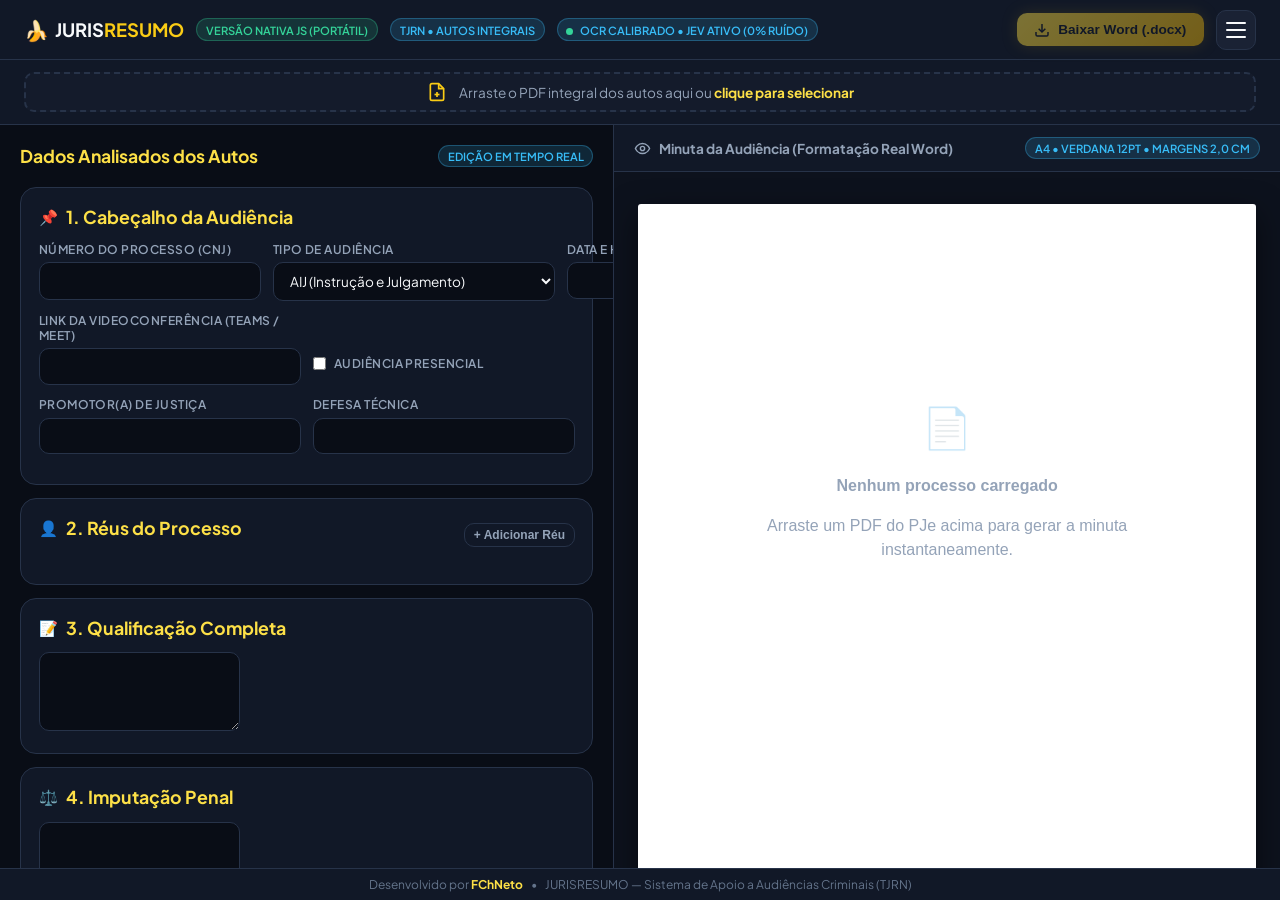
==== index.html @ 4981e80d "fix(v3.1): paridade total do motor JS para resposta inominada e testemunhas (Autor: FChNeto)" ====
<!DOCTYPE html>
<html lang="pt-BR">
<head>
  <meta charset="UTF-8">
  <meta name="viewport" content="width=device-width, initial-scale=1.0">
  <title>JURISRESUMO | Versão Nativa Portátil (Sem Instalação)</title>
  <meta name="author" content="FChNeto">

  <!-- Local Vendor Libraries (100% Offline, Zero Installation, Instant Loading) -->
  <script src="vendor/pdf.min.js"></script>
  <script src="vendor/jszip.min.js"></script>
  <script>
    // Resilient Fallback to CDN only if opened without the local vendor/ folder
    if (typeof pdfjsLib === 'undefined') {
      document.write('<script src="https://cdnjs.cloudflare.com/ajax/libs/pdf.js/3.11.174/pdf.min.js"><\/script>');
    }
    if (typeof JSZip === 'undefined') {
      document.write('<script src="https://cdnjs.cloudflare.com/ajax/libs/jszip/3.10.1/jszip.min.js"><\/script>');
    }
  </script>
  <link rel="preconnect" href="https://fonts.googleapis.com">
  <link rel="preconnect" href="https://fonts.gstatic.com" crossorigin>
  <link href="https://fonts.googleapis.com/css2?family=Plus+Jakarta+Sans:wght@300;400;500;600;700;800&family=JetBrains+Mono:wght@400;500&family=Verdana&display=swap" rel="stylesheet">

  <style>
    :root {
      --font-sans: 'Plus Jakarta Sans', -apple-system, BlinkMacSystemFont, 'Segoe UI', Roboto, sans-serif;
      --font-mono: 'JetBrains Mono', monospace;
      --font-doc: 'Verdana', sans-serif;

      --banana-400: #fde047;
      --banana-500: #facc15;
      --banana-600: #eab308;
      --banana-glow: rgba(250, 204, 21, 0.25);

      --bg-canvas: #090d16;
      --bg-surface: #111827;
      --bg-surface-elevated: #1a2234;
      --bg-surface-hover: #222d42;
      --border-subtle: #273349;

      --text-primary: #f8fafc;
      --text-secondary: #94a3b8;
      --text-muted: #64748b;

      --color-ai: #38bdf8;
      --color-offline: #34d399;
      --color-danger: #f87171;

      --radius-md: 10px;
      --radius-lg: 16px;
      --radius-full: 9999px;
    }

    * { box-sizing: border-box; margin: 0; padding: 0; }
    html, body { height: 100vh; overflow: hidden; }

    body {
      font-family: var(--font-sans);
      background-color: var(--bg-canvas);
      color: var(--text-primary);
      display: flex;
      flex-direction: column;
    }

    header {
      height: 60px;
      display: flex;
      align-items: center;
      justify-content: space-between;
      padding: 0 1.5rem;
      background-color: var(--bg-surface);
      border-bottom: 1px solid var(--border-subtle);
      flex-shrink: 0;
      z-index: 50;
    }

    .brand-logo {
      display: flex;
      align-items: center;
      gap: 0.4rem;
      font-size: 1.15rem;
      font-weight: 700;
    }
    .brand-logo strong { color: var(--banana-500); }
    .banana-accent { color: var(--banana-400); font-size: 1.25rem; }

    .badge {
      padding: 0.2rem 0.55rem;
      font-size: 0.7rem;
      font-weight: 600;
      border-radius: var(--radius-full);
      text-transform: uppercase;
    }
    .badge-standalone {
      background: rgba(52, 211, 153, 0.15);
      color: var(--color-offline);
      border: 1px solid rgba(52, 211, 153, 0.3);
    }
    .badge-stitch {
      background: rgba(56, 189, 248, 0.15);
      color: var(--color-ai);
      border: 1px solid rgba(56, 189, 248, 0.3);
    }

    .header-left { display: flex; align-items: center; gap: 0.75rem; }
    .header-right { display: flex; align-items: center; gap: 0.75rem; }

    .btn {
      display: inline-flex;
      align-items: center;
      gap: 0.5rem;
      padding: 0.55rem 1.1rem;
      font-size: 0.85rem;
      font-weight: 600;
      border-radius: var(--radius-md);
      border: none;
      cursor: pointer;
      transition: all 0.2s ease;
    }

    .btn-primary {
      background: linear-gradient(135deg, var(--banana-400), var(--banana-600));
      color: #0f172a;
      box-shadow: 0 0 15px var(--banana-glow);
    }
    .btn-primary:hover:not(:disabled) { filter: brightness(1.08); transform: translateY(-1px); }
    .btn-primary:disabled { opacity: 0.45; cursor: not-allowed; }

    .btn-secondary { background: var(--bg-surface-elevated); color: var(--text-primary); border: 1px solid var(--border-subtle); }
    .btn-secondary:hover { background: var(--bg-surface-hover); }

    .btn-outline { background: transparent; color: var(--text-secondary); border: 1px solid var(--border-subtle); }
    .btn-outline:hover { background: var(--bg-surface-hover); color: var(--text-primary); }

    .btn-xs { padding: 0.25rem 0.55rem; font-size: 0.75rem; }
    .btn-sm { padding: 0.4rem 0.8rem; font-size: 0.8rem; }
    .btn-block { width: 100%; justify-content: center; }

    .btn-hamburger {
      width: 40px; height: 40px;
      display: flex; flex-direction: column; justify-content: center; align-items: center; gap: 5px;
      background: var(--bg-surface-elevated); border: 1px solid var(--border-subtle); border-radius: var(--radius-md);
      cursor: pointer;
    }
    .btn-hamburger:hover { border-color: var(--banana-500); }
    .hamburger-line { width: 20px; height: 2px; background: var(--text-primary); border-radius: 2px; }

    /* Viewport & Grid */
    .main-viewport {
      flex: 1;
      display: flex;
      flex-direction: column;
      overflow: hidden;
      position: relative;
    }

    .top-action-bar {
      padding: 0.75rem 1.5rem;
      background-color: var(--bg-surface);
      border-bottom: 1px solid var(--border-subtle);
      display: flex;
      align-items: center;
      justify-content: space-between;
      gap: 1rem;
      flex-shrink: 0;
    }

    .dropzone-inline {
      flex: 1;
      border: 2px dashed var(--border-subtle);
      border-radius: var(--radius-md);
      padding: 0.5rem 1rem;
      display: flex;
      align-items: center;
      justify-content: center;
      gap: 0.75rem;
      cursor: pointer;
      transition: all 0.2s ease;
      background: rgba(26, 34, 52, 0.4);
    }
    .dropzone-inline:hover, .dropzone-inline.dragover {
      border-color: var(--banana-500);
      background: rgba(250, 204, 21, 0.05);
    }
    .dropzone-inline span { font-size: 0.85rem; color: var(--text-secondary); }
    .dropzone-inline strong { color: var(--banana-400); }

    .content-split {
      flex: 1;
      display: grid;
      grid-template-columns: 48% 52%;
      overflow: hidden;
    }

    .form-pane {
      overflow-y: auto;
      padding: 1.25rem;
      border-right: 1px solid var(--border-subtle);
      display: flex;
      flex-direction: column;
      gap: 1.25rem;
    }

    .card {
      background: var(--bg-surface);
      border: 1px solid var(--border-subtle);
      border-radius: var(--radius-lg);
      padding: 1.1rem;
    }
    .card-title {
      font-size: 0.95rem;
      font-weight: 700;
      color: var(--banana-400);
      margin-bottom: 0.85rem;
      display: flex;
      align-items: center;
      gap: 0.5rem;
    }
    .card-header-flex {
      display: flex;
      justify-content: space-between;
      align-items: center;
      margin-bottom: 0.85rem;
    }

    .form-group {
      display: flex;
      flex-direction: column;
      gap: 0.35rem;
      margin-bottom: 0.75rem;
    }
    .form-group:last-child { margin-bottom: 0; }
    .form-group label {
      font-size: 0.75rem;
      font-weight: 600;
      color: var(--text-secondary);
      text-transform: uppercase;
      letter-spacing: 0.04em;
    }
    .form-control {
      background: var(--bg-canvas);
      border: 1px solid var(--border-subtle);
      border-radius: var(--radius-md);
      padding: 0.55rem 0.75rem;
      color: var(--text-primary);
      font-size: 0.85rem;
      font-family: inherit;
      outline: none;
      transition: border-color 0.2s;
    }
    .form-control:focus { border-color: var(--banana-500); }
    .form-control.mono { font-family: var(--font-mono); }
    textarea.form-control { resize: vertical; line-height: 1.45; }

    .form-row-grid { display: grid; gap: 0.75rem; }
    .grid-2 { grid-template-columns: 1fr 1fr; }
    .grid-3 { grid-template-columns: 1fr 1fr 1fr; }

    .items-container {
      display: flex;
      flex-direction: column;
      gap: 0.5rem;
    }
    .item-row {
      display: grid;
      grid-template-columns: 1.8fr 1.6fr 1fr 32px;
      gap: 0.4rem;
      align-items: center;
    }
    .history-item-row {
      display: grid;
      grid-template-columns: 85px 1fr 100px 32px;
      gap: 0.4rem;
      align-items: center;
    }
    .btn-remove-item {
      height: 32px; width: 32px;
      display: flex; align-items: center; justify-content: center;
      background: transparent; border: 1px solid var(--border-subtle); border-radius: var(--radius-md);
      color: var(--color-danger); cursor: pointer;
    }
    .btn-remove-item:hover { background: rgba(248, 113, 113, 0.1); }

    /* Preview Pane (Right Column) */
    .preview-pane {
      background: #0d121d;
      display: flex;
      flex-direction: column;
      overflow: hidden;
    }
    .preview-pane-header {
      padding: 0.75rem 1.25rem;
      background: var(--bg-surface);
      border-bottom: 1px solid var(--border-subtle);
      display: flex;
      align-items: center;
      justify-content: space-between;
      flex-shrink: 0;
    }
    .preview-title {
      font-size: 0.85rem;
      font-weight: 700;
      color: var(--text-secondary);
      display: flex;
      align-items: center;
      gap: 0.5rem;
    }

    .desk-scroller {
      flex: 1;
      overflow-y: auto;
      padding: 2rem 1.5rem 4rem 1.5rem;
      display: flex;
      justify-content: center;
      align-items: flex-start;
      background: #0d121d;
    }

    /* Word Paper Sheet Simulator - Expande dinamicamente para conter 100% do texto em folha branca pura */
    .word-paper-sheet {
      width: 100%;
      max-width: 680px;
      min-height: 29.7cm; /* Padrão A4 mínimo */
      height: auto !important;
      flex-shrink: 0;
      background: #ffffff !important;
      color: #000000;
      font-family: var(--font-doc);
      font-size: 12pt;
      line-height: 1.5;
      padding: 2.0cm; /* Margens estritas de 2,0 cm */
      box-shadow: 0 10px 30px rgba(0,0,0,0.5);
      border-radius: 3px;
      margin: 0 auto 3rem auto;
      box-sizing: border-box;
      text-align: justify;
      overflow: visible;
    }

    .paper-body {
      width: 100%;
      height: auto;
      background: transparent;
    }

    .paper-placeholder {
      display: flex;
      flex-direction: column;
      align-items: center;
      justify-content: center;
      height: 400px;
      color: #94a3b8;
      text-align: center;
      gap: 1rem;
    }

    /* Strict Legal Highlighting Styles */
    .hl-yellow {
      background-color: #ffff00;
      color: #000000;
      font-weight: bold;
      padding: 0 2px;
    }
    .hl-green {
      background-color: #00ff00;
      color: #000000;
      font-weight: bold;
      padding: 0 2px;
    }

    .doc-title { text-decoration: underline; margin-bottom: 0.35rem; }
    .doc-link { color: #0000ff; text-decoration: underline; margin-bottom: 0.85rem; }
    .doc-resumo-call { text-decoration: underline; margin-bottom: 0.85rem; }
    .doc-callout { margin-bottom: 0.85rem; }
    .doc-promotor { margin-bottom: 0.85rem; }
    .doc-reus { margin-bottom: 0.4rem; }
    .doc-reus-item { padding-left: 1.27cm; text-indent: -0.63cm; margin-bottom: 0.25rem; }
    .doc-defesa { margin-bottom: 0.85rem; }
    .doc-section-header { margin-top: 0.9rem; margin-bottom: 0.4rem; }
    .doc-narrative-p { text-indent: 1.27cm; margin-bottom: 0.5rem; text-align: justify; }
    .doc-history-p { margin-bottom: 0.35rem; }
    .doc-witness-p { margin-bottom: 0.35rem; }
    .doc-obs { font-style: italic; text-indent: 1.27cm; margin-bottom: 0.5rem; }
    .doc-closure { text-indent: 1.27cm; margin-top: 1rem; margin-bottom: 0.5rem; }

    /* Footer */
    .app-footer {
      height: 32px;
      background-color: var(--bg-surface);
      border-top: 1px solid var(--border-subtle);
      display: flex;
      align-items: center;
      justify-content: center;
      font-size: 0.75rem;
      color: var(--text-muted);
      flex-shrink: 0;
    }
    .app-footer strong { color: var(--banana-400); }

    /* Hamburger Drawer */
    .drawer-backdrop {
      position: fixed; inset: 0; background: rgba(0,0,0,0.6);
      z-index: 99; opacity: 0; pointer-events: none; transition: opacity 0.2s;
    }
    .drawer-backdrop.active { opacity: 1; pointer-events: auto; }

    .drawer {
      position: fixed; top: 0; right: -380px; width: 360px; height: 100vh;
      background: var(--bg-surface); border-left: 1px solid var(--border-subtle);
      z-index: 100; transition: right 0.25s cubic-bezier(0.16, 1, 0.3, 1);
      display: flex; flex-direction: column; padding: 1.5rem; gap: 1.5rem;
    }
    .drawer.active { right: 0; }
    .drawer-header { display: flex; justify-content: space-between; align-items: center; }
    .drawer-title { font-size: 1.1rem; font-weight: 700; color: var(--banana-400); }

    /* Modal About */
    .modal-backdrop {
      position: fixed; inset: 0; background: rgba(0,0,0,0.7);
      display: flex; align-items: center; justify-content: center;
      z-index: 110; opacity: 0; pointer-events: none; transition: opacity 0.2s;
    }
    .modal-backdrop.active { opacity: 1; pointer-events: auto; }
    .modal-card {
      background: var(--bg-surface); border: 1px solid var(--border-subtle); border-radius: var(--radius-lg);
      padding: 1.75rem; width: 90%; max-width: 520px; display: flex; flex-direction: column; gap: 1.25rem;
      box-shadow: 0 20px 40px rgba(0,0,0,0.6);
    }
    .modal-body { font-size: 0.88rem; color: var(--text-secondary); line-height: 1.55; }
    .modal-body h4 { color: var(--text-primary); margin: 0.6rem 0 0.2rem; font-size: 0.95rem; }

    /* Toast */
    .toast-container { position: fixed; bottom: 20px; right: 20px; z-index: 999; display: flex; flex-direction: column; gap: 0.5rem; }
    .toast {
      padding: 0.75rem 1.1rem; border-radius: var(--radius-md); font-size: 0.85rem; font-weight: 500;
      color: #fff; background: var(--bg-surface-elevated); border: 1px solid var(--border-subtle);
      box-shadow: 0 10px 25px rgba(0,0,0,0.5); animation: slideUp 0.3s ease;
    }
    .toast.success { border-color: var(--color-offline); }
    .toast.error { border-color: var(--color-danger); }

    /* Loading overlay for PDF */
    .upload-loading {
      display: none;
      align-items: center;
      gap: 0.5rem;
      font-size: 0.85rem;
      color: var(--banana-400);
      font-family: var(--font-mono);
    }
    .upload-loading.active { display: flex; }
    .spinner {
      width: 16px; height: 16px; border: 2px solid var(--border-subtle);
      border-top-color: var(--banana-400); border-radius: 50%;
      animation: spin 0.7s linear infinite;
    }
    @keyframes spin { to { transform: rotate(360deg); } }
    /* Google Stitch Pulse Indicator */
    .stitch-dot-pulse {
      display: inline-block;
      width: 7px;
      height: 7px;
      border-radius: 50%;
      background: var(--color-offline);
      box-shadow: 0 0 8px var(--color-offline-glow);
      margin-right: 5px;
      animation: stitchPulse 2s infinite ease-in-out;
    }
    @keyframes stitchPulse {
      0%, 100% { opacity: 0.6; transform: scale(0.9); }
      50% { opacity: 1; transform: scale(1.25); box-shadow: 0 0 12px var(--color-offline); }
    }
    @keyframes slideUp { from { transform: translateY(20px); opacity: 0; } to { transform: translateY(0); opacity: 1; } }
  </style>
</head>
<body>

  <!-- App Header -->
  <header>
    <div class="header-left">
      <div class="brand-logo">
        <span class="banana-accent">🍌</span>
        <span>JURIS<strong>RESUMO</strong></span>
      </div>
      <span class="badge badge-standalone">Versão Nativa JS (Portátil)</span>
      <span class="badge badge-stitch">TJRN • Autos Integrais</span>
      <span class="badge badge-stitch" id="badge-ocr-jev" title="Classificador System One e Filtragem JEV/Leya Ativos"><span class="stitch-dot-pulse"></span> OCR Calibrado • JEV Ativo (0% Ruído)</span>
    </div>

    <div class="header-right">
      <button class="btn btn-primary" id="btn-export-docx" disabled>
        <svg width="16" height="16" viewBox="0 0 24 24" fill="none" stroke="currentColor" stroke-width="2.2"><path d="M21 15v4a2 2 0 0 1-2 2H5a2 2 0 0 1-2-2v-4"/><polyline points="7 10 12 15 17 10"/><line x1="12" y1="15" x2="12" y2="3"/></svg>
        <span>Baixar Word (.docx)</span>
      </button>

      <button class="btn-hamburger" id="btn-hamburger" title="Menu e Configurações">
        <span class="hamburger-line"></span>
        <span class="hamburger-line"></span>
        <span class="hamburger-line"></span>
      </button>
    </div>
  </header>

  <!-- Hamburger Drawer -->
  <div class="drawer-backdrop" id="drawer-backdrop"></div>
  <div class="drawer" id="hamburger-drawer">
    <div class="drawer-header">
      <h3 class="drawer-title">Opções & Configurações</h3>
      <button type="button" class="btn btn-outline btn-xs" id="btn-close-drawer">&times;</button>
    </div>

    <div class="card" style="margin-top: 0.5rem;">
      <div class="card-title"><span>⚙️</span> Modo Híbrido IA (Opcional)</div>
      <p style="font-size: 0.78rem; color: var(--text-secondary); margin-bottom: 0.6rem;">
        O motor padrão é 100% offline e local no navegador. Caso deseje acionar o refinamento de fatos com o Google Gemini, insira sua chave:
      </p>
      <div class="form-group">
        <label>Chave Gemini API</label>
        <input type="password" id="input-api-key" class="form-control mono" placeholder="AIzaSy...">
      </div>
      <button type="button" class="btn btn-secondary btn-sm btn-block" id="btn-save-key" style="margin-top:0.4rem;">Salvar Chave Local</button>
    </div>

    <div class="card">
      <div class="card-title"><span>ℹ️</span> Informações do Sistema</div>
      <p style="font-size: 0.8rem; color: var(--text-secondary); line-height: 1.5;">
        <strong>JURISRESUMO v2.4 (Nativo JS Analítico)</strong><br>
        Motor: JavaScript OpenXML + PDF.js nativo.<br>
        Autor: <strong>FChNeto</strong>.<br>
        Execução: 100% Local no Navegador do Usuário.
      </p>
      <button type="button" class="btn btn-outline btn-sm btn-block" id="btn-open-about" style="margin-top: 0.75rem;">Sobre a Ferramenta</button>
    </div>
  </div>

  <!-- Main Viewport -->
  <main class="main-viewport">
    <!-- Action Bar / Drag & Drop -->
    <div class="top-action-bar">
      <div class="dropzone-inline" id="dropzone">
        <svg width="20" height="20" viewBox="0 0 24 24" fill="none" stroke="currentColor" stroke-width="2" style="color:var(--banana-500);"><path d="M14 2H6a2 2 0 0 0-2 2v16a2 2 0 0 0 2 2h12a2 2 0 0 0 2-2V8z"/><polyline points="14 2 14 8 20 8"/><line x1="12" y1="18" x2="12" y2="12"/><line x1="9" y1="15" x2="15" y2="15"/></svg>
        <span>Arraste o PDF integral dos autos aqui ou <strong>clique para selecionar</strong></span>
        <input type="file" id="file-input" name="file" accept="application/pdf" style="display:none;">
      </div>

      <div id="upload-error" style="color:#e53e3e;margin-top:0.5rem;display:none;"></div>

      <div class="upload-loading" id="upload-loading">
        <div class="spinner"></div>
        <span id="loading-msg">Lendo e analisando os autos judiciais...</span>
      </div>
    </div>


    <!-- Content Split: Forms (Left) vs Preview (Right) -->
    <div class="content-split">
      <!-- Form Pane (Left Column) -->
      <div class="form-pane">
        <div style="display:flex; justify-content:space-between; align-items:center;">
          <h2 style="font-size:1.1rem;font-weight:700;color:var(--banana-400);">Dados Analisados dos Autos</h2>
          <span class="badge badge-stitch">Edição em Tempo Real</span>
        </div>

        <form id="hearing-form" style="display:flex;flex-direction:column;gap:0.85rem;">
          <!-- Card 1: Cabeçalho -->
          <div class="card">
            <div class="card-title"><span>📌</span><h3>1. Cabeçalho da Audiência</h3></div>
            <div class="form-row-grid grid-3">
              <div class="form-group">
                <label>Número do Processo (CNJ)</label>
                <input type="text" id="case_number" class="form-control mono">
              </div>
              <div class="form-group">
                <label>Tipo de Audiência</label>
                <select id="act_type" class="form-control">
                  <option value="AIJ">AIJ (Instrução e Julgamento)</option>
                  <option value="ANPP">ANPP (Acordo Não Persecução)</option>
                  <option value="PAnP">PAnP (Produção Antecipada art. 366)</option>
                  <option value="Custódia">Audiência de Custódia</option>
                  <option value="Sursis">Audiência de Suspensão</option>
                </select>
              </div>
              <div class="form-group">
                <label>Data e Hora</label>
                <input type="text" id="hearing_datetime" class="form-control">
              </div>
            </div>

            <div class="form-row-grid grid-2">
              <div class="form-group">
                <label>Link da Videoconferência (Teams / Meet)</label>
                <input type="text" id="hearing_link" class="form-control">
              </div>
              <div class="form-group" style="justify-content:center;padding-top:1.1rem;">
                <label style="display:flex;align-items:center;gap:0.5rem;cursor:pointer;">
                  <input type="checkbox" id="is_in_person"> Audiência Presencial
                </label>
              </div>
            </div>

            <div class="form-row-grid grid-2">
              <div class="form-group">
                <label>Promotor(a) de Justiça</label>
                <input type="text" id="prosecutor" class="form-control">
              </div>
              <div class="form-group">
                <label>Defesa Técnica</label>
                <input type="text" id="defense_counsel" class="form-control">
              </div>
            </div>
          </div>

          <!-- Card 2: Réus -->
          <div class="card">
            <div class="card-header-flex">
              <div class="card-title"><span>👤</span><h3>2. Réus do Processo</h3></div>
              <button type="button" class="btn btn-xs btn-outline" id="btn-add-defendant">+ Adicionar Réu</button>
            </div>
            <div id="defendants-container" class="items-container"></div>
          </div>

          <!-- Card 3: Qualificação -->
          <div class="card" id="card-qual">
            <div class="card-title"><span>📝</span><h3>3. Qualificação Completa</h3></div>
            <textarea id="qualification_text" rows="3" class="form-control"></textarea>
          </div>

          <!-- Card 4: Imputação -->
          <div class="card" id="card-imp">
            <div class="card-title"><span>⚖️</span><h3>4. Imputação Penal</h3></div>
            <textarea id="imputation_text" rows="2" class="form-control"></textarea>
          </div>

          <!-- Card 5: Resumo dos Fatos -->
          <div class="card">
            <div class="card-header-flex">
              <div class="card-title"><span>📖</span><h3>5. Resumo dos Fatos da Denúncia</h3></div>
              <span id="facts-char-count" style="font-size:0.75rem;color:var(--text-muted);font-family:var(--font-mono);">0 caracteres</span>
            </div>
            <textarea id="facts_summary" rows="7" class="form-control"></textarea>
          </div>

          <!-- Card 6: Histórico Processual -->
          <div class="card" id="card-hist">
            <div class="card-header-flex">
              <div class="card-title"><span>📅</span><h3>6. Histórico Processual Cronológico</h3></div>
              <button type="button" class="btn btn-xs btn-outline" id="btn-add-history">+ Adicionar Ato</button>
            </div>
            <div id="history-container" class="items-container"></div>
          </div>

          <!-- Card 7: Testemunhas -->
          <div class="card" id="card-wits">
            <div class="card-header-flex">
              <div class="card-title"><span>👥</span><h3>7. Rol de Testemunhas</h3></div>
              <button type="button" class="btn btn-xs btn-outline" id="btn-add-witness">+ Adicionar Testemunha</button>
            </div>
            <div id="pros-witnesses-container" class="items-container"></div>
            <div class="form-group" style="margin-top:0.6rem;">
              <label>Observação de Testemunhas da Defesa</label>
              <input type="text" id="defense_witness_note" class="form-control">
            </div>
          </div>
        </form>
      </div>

      <!-- Preview Pane (Right Column) -->
      <div class="preview-pane">
        <div class="preview-pane-header">
          <div class="preview-title">
            <svg width="17" height="17" viewBox="0 0 24 24" fill="none" stroke="currentColor" stroke-width="2"><path d="M2 12s3-7 10-7 10 7 10 7-3 7-10 7-10-7-10-7Z"/><circle cx="12" cy="12" r="3"/></svg>
            <span>Minuta da Audiência (Formatação Real Word)</span>
          </div>
          <span class="badge badge-stitch">A4 • Verdana 12pt • Margens 2,0 cm</span>
        </div>

        <div class="desk-scroller">
          <div class="word-paper-sheet" id="word-paper-sheet">
            <div class="paper-placeholder" id="paper-placeholder">
              <div style="font-size:2.5rem;opacity:0.4;">📄</div>
              <h4>Nenhum processo carregado</h4>
              <p>Arraste um PDF do PJe acima para gerar a minuta instantaneamente.</p>
            </div>
            <div class="paper-body" id="paper-body"></div>
          </div>
        </div>
      </div>
    </div>
  </main>

  <footer class="app-footer">
    <span>Desenvolvido por <strong>FChNeto</strong></span>
    <span style="margin:0 0.5rem;">•</span>
    <span>JURISRESUMO — Sistema de Apoio a Audiências Criminais (TJRN)</span>
  </footer>

  <!-- Modal About -->
  <div class="modal-backdrop" id="modal-about">
    <div class="modal-card">
      <div style="display:flex;justify-content:space-between;align-items:center;">
        <h3 style="font-size:1.1rem;color:var(--banana-400);">📖 Sobre o JURISRESUMO</h3>
        <button type="button" style="background:transparent;border:none;color:var(--text-muted);font-size:1.6rem;cursor:pointer;" id="btn-close-about-x">&times;</button>
      </div>
      <div class="modal-body">
        <h4>1. Para que serve a ferramenta?</h4>
        <p>O <strong>JURISRESUMO</strong> auxilia magistrados e assessores na condução de audiências criminais (AIJ, ANPP, PAnP). Sintetiza os autos integrais em PDF extraídos do PJe em uma minuta padronizada em Word (<code>.docx</code>).</p>

        <h4>2. Como funciona esta versão nativa?</h4>
        <p>Esta versão portátil roda diretamente no seu navegador com análise aprofundada dos autos via catálogo de documentos (TOC), carimbos marginais PJe, deliberações judiciais e narrativa oficial da denúncia ministerial. Não necessita de instalação de Python, banco de dados ou terminal.</p>

        <h4>3. Autoria</h4>
        <p>Desenvolvido por <strong>FChNeto</strong>.</p>
      </div>
      <div style="text-align:right;">
        <button type="button" class="btn btn-primary" id="btn-close-about-ok">Entendido</button>
      </div>
    </div>
  </div>

  <div class="toast-container" id="toast-container"></div>

  <!-- Standalone Script -->
  <script>
    const PJE_DOC_URL = "https://pje1g.tjrn.jus.br/pje/Processo/ConsultaProcesso/Detalhe/documentoHTML.seam?idBin=";
    let activeData = null;
    let geminiApiKey = localStorage.getItem('juris_standalone_key') || '';

    // Initialize PDF.js worker with local path and fallback safety
    function initPdfWorker() {
      if (!window.pdfjsLib) return;
      try {
        pdfjsLib.GlobalWorkerOptions.workerSrc = 'vendor/pdf.worker.min.js';
      } catch (e) {
        console.warn('Worker configuration note:', e);
      }
    }
    initPdfWorker();

    document.getElementById('input-api-key').value = geminiApiKey;
    document.getElementById('btn-save-key').addEventListener('click', () => {
      geminiApiKey = document.getElementById('input-api-key').value.trim();
      localStorage.setItem('juris_standalone_key', geminiApiKey);
      showToast('Chave salva com sucesso.', 'success');
    });

    // Drawer Toggles
    const drawer = document.getElementById('hamburger-drawer');
    const drawerBackdrop = document.getElementById('drawer-backdrop');
    document.getElementById('btn-hamburger').onclick = () => { drawer.classList.add('active'); drawerBackdrop.classList.add('active'); };
    const closeDrawer = () => { drawer.classList.remove('active'); drawerBackdrop.classList.remove('active'); };
    document.getElementById('btn-close-drawer').onclick = closeDrawer;
    drawerBackdrop.onclick = closeDrawer;

    // About Modal
    const modalAbout = document.getElementById('modal-about');
    document.getElementById('btn-open-about').onclick = () => { closeDrawer(); modalAbout.classList.add('active'); };
    const closeAbout = () => modalAbout.classList.remove('active');
    document.getElementById('btn-close-about-x').onclick = closeAbout;
    document.getElementById('btn-close-about-ok').onclick = closeAbout;

    // Drag & Drop
    const dropzone = document.getElementById('dropzone');
    const fileInput = document.getElementById('file-input');
    const uploadLoading = document.getElementById('upload-loading');
    const loadingMsg = document.getElementById('loading-msg');

    // Validate file type: only PDF allowed
    function validateFile(file) {
      const errEl = document.getElementById('upload-error');
      if (!file.type.includes('pdf') && !file.name.toLowerCase().endsWith('.pdf')) {
        if (errEl) { errEl.textContent = 'Formato de arquivo inválido. Por favor, envie apenas PDFs.'; errEl.style.display = 'block'; }
        return false;
      }
      if (errEl) errEl.style.display = 'none';
      return true;
    }

    dropzone.onclick = () => fileInput.click();
    dropzone.ondragover = (e) => { e.preventDefault(); dropzone.classList.add('dragover'); };
    dropzone.ondragleave = () => dropzone.classList.remove('dragover');
    dropzone.ondrop = (e) => {
      e.preventDefault();
      dropzone.classList.remove('dragover');
      if (e.dataTransfer.files && e.dataTransfer.files[0]) {
        const f = e.dataTransfer.files[0];
        if (validateFile(f)) processPdfFile(f);
      }
    };
    fileInput.onchange = (e) => {
      if (e.target.files && e.target.files[0]) {
        const f = e.target.files[0];
        if (validateFile(f)) processPdfFile(f);
      }
    };

    // Text Cleaning Helper
    function cleanPjeText(text) {
      if (!text) return '';
      return text.split('\n')
        .filter(line => {
          const l = line.trim();
          if (/Num\.\s*\d+\s*-\s*P[aáAÁ]g\./i.test(l)) return false;
          if (/P[aá]g\.\s*Total\s*-\s*\d+/i.test(l)) return false;
          if (/P[aá]g\.\s*\d+\s*de\s*\d+/i.test(l)) return false;
          if (/Assinado\s+eletronicamente\s+por/i.test(l)) return false;
          if (/https?:\/\/pje\S+/i.test(l) || /https?:\/\/consultapublica\S+/i.test(l)) return false;
          if (/Documento\s+n[ºo]\s*\d+\s+do\s+procedimento/i.test(l)) return false;
          if (/Valida[cç][aã]o\s+em\s+/i.test(l)) return false;
          if (/N[úu]mero\s+do\s+documento:\s*\d+/i.test(l)) return false;
          if (/^\s*MINIST[EÉ]RIO\s+P[UÚ]BLICO/i.test(l)) return false;
          if (/PROMOTORIA\s+DE\s+JUSTI[CÇ]A/i.test(l)) return false;
          if (/Defesa\s+dos\s+Direitos/i.test(l)) return false;
          if (/^\s*Rua\s+(?:Promotor|Milit[aã]o|Doutor|Serid[oó]|Alameda)/i.test(l)) return false;
          if (/^Telefone\(s\):/i.test(l) || /^E-mail:/i.test(l) || /^www\./i.test(l)) return false;
          if (/^\s*_{5,}\s*$/.test(l)) return false;
          return true;
        })
        .join('\n')
        .replace(/\n{3,}/g, '\n\n')
        .trim();
    }

    // Portuguese written date parser
    function parsePtDateTime(str) {
      if (!str) return null;
      const months = {
        'janeiro': '01', 'fevereiro': '02', 'marco': '03', 'março': '03',
        'abril': '04', 'maio': '05', 'junho': '06', 'julho': '07',
        'agosto': '08', 'setembro': '09', 'outubro': '10', 'novembro': '11', 'dezembro': '12'
      };

      const writtenM = str.match(/(?:(?:no\s+dia|pauta\s+para|designad[oa]\s+para|aprazad[oa]\s+para|audi[eê]ncia\s+(?:designada\s+)?(?:em|para)?)\s+)?(\d{1,2})\s+de\s+(janeiro|fevereiro|mar[çc]o|abril|maio|junho|julho|agosto|setembro|outubro|novembro|dezembro)(?:\s+de)?\s+(\d{2,4})(?:[^\n\d]{1,25}(?:às|as)\s*(\d{1,2})(?::|h)?(\d{2})?(?:min)?)?/i);
      if (writtenM) {
        const d = writtenM[1].padStart(2, '0');
        const mKey = writtenM[2].toLowerCase().replace('ç', 'c');
        const m = months[mKey] || '01';
        let y = writtenM[3];
        if (y.length === 4) y = y.slice(2);
        let time = '';
        if (writtenM[4]) {
          const h = writtenM[4].padStart(2, '0');
          const min = writtenM[5] ? writtenM[5].padStart(2, '0') : '00';
          time = ` às ${h}h${min}min`;
        }
        return `${d}.${m}.${y}${time}`;
      }

      const numM = str.match(/(?:(?:no\s+dia|pauta\s+para|designad[oa]\s+para|aprazad[oa]\s+para|audi[eê]ncia\s+(?:designada\s+)?(?:em|para)?)\s+)?(\d{1,2})[./](\d{1,2})[./](\d{2,4})(?:[^\n\d]{1,25}(?:às|as)\s*(\d{1,2})(?::|h)?(\d{2})?(?:min)?)?/i);
      if (numM) {
        const d = numM[1].padStart(2, '0');
        const m = numM[2].padStart(2, '0');
        let y = numM[3];
        if (y.length === 4) y = y.slice(2);
        let time = '';
        if (numM[4]) {
          const h = numM[4].padStart(2, '0');
          const min = numM[5] ? numM[5].padStart(2, '0') : '00';
          time = ` às ${h}h${min}min`;
        }
        return `${d}.${m}.${y}${time}`;
      }

      return null;
    }

    const STATE_ORGANS_BLACKLIST_REGEX = /^(?:delegacia|estado(?:\s+d[oae]s?)?|defensoria|minist[eé]rio\s+p[uú]blico|pol[ií]cia|secretaria|comando|tribunal|juizado|vara\s+criminal|procuradoria|instituto|banco|central\s+de\s+flagrantes|dp\s+de|dpc\b|plant[aã]o\s+da\s+pol[ií]cia|departamento|munic[ií]pio|uni[aã]o)\b/i;

    function isStateOrgan(name) {
      return STATE_ORGANS_BLACKLIST_REGEX.test((name || '').trim());
    }

    function formatShortDate(dtStr) {
      if (!dtStr) return '';
      const m = dtStr.trim().match(/(\d{1,2})[./-](\d{1,2})[./-](\d{2,4})/);
      if (m) {
        const d = String(parseInt(m[1], 10)).padStart(2, '0');
        const mo = String(parseInt(m[2], 10)).padStart(2, '0');
        const yr = m[3].slice(-2);
        return `${d}/${mo}/${yr}`;
      }
      return dtStr.trim();
    }

    function parseDateSortKey(dtStr, docId) {
      const m = (dtStr || '').match(/(\d{1,2})[./-](\d{1,2})[./-](\d{2,4})/);
      const idNum = parseInt(docId || '0', 10) || 0;
      if (m) {
        let yr = parseInt(m[3], 10);
        if (yr < 100) yr = yr < 70 ? 2000 + yr : 1900 + yr;
        const mo = parseInt(m[2], 10);
        const d = parseInt(m[1], 10);
        return yr * 10000000000 + mo * 100000000 + d * 1000000 + (idNum % 1000000);
      }
      return idNum % 1000000;
    }

    function extractSingleDefendantQualification(name, rawQual, denunciaText, ipText) {
      const nameClean = (name || '').trim();
      if (!nameClean) return '';
      const firstName = nameClean.split(' ')[0];
      const esc = nameClean.replace(/[.*+?^${}()|[\]\\]/g, '\\$&');

      const qualBlockRegex = new RegExp('(?:^|\\n|[;.]\\s*)\\b(' + esc + '[\\s\\S]{1,1200}?)(?=(?:\\n\\s*(?:(?:[I|V|X]+\\)?\\s*)?(?:DOS\\s+FATOS|DA\\s+IMPUTA[CÇ][AÃ]O|DOS\\s+PEDIDOS|DO\\s+PEDIDO|ROL\\s+DE\\s+TESTEMUNHAS|DA\\s+QUALIFICA[CÇ][AÃ]O)|Vem\\s+perante|pela\\s+pr[aá]tica|oferecer\\s+den[uú]ncia)|\\n\\s*(?:\\d+[\\.\\)]\\s*)?[A-ZÁÉÍÓÚ]{3,}(?:\\s+[A-ZÁÉÍÓÚ]{2,}){1,4},?\\s*(?:brasileir|solteir|casad|divorciad|nascid|filh|portador|residente|rg\\b|cpf\\b|vulgo)|$))', 'i');

      let chunk = '';
      if (rawQual) {
        const m = rawQual.match(qualBlockRegex);
        if (m) chunk = m[1].trim();
      }
      if (!chunk && denunciaText) {
        const m2 = denunciaText.match(qualBlockRegex);
        if (m2) chunk = m2[1].trim();
      }

      const hasFiliacao = /\bfilh[oa]\b|\bm[aã]e\b|\bpai\b|\bgenitor/i.test(chunk);
      const hasRg = /\bRG\b|\b\d{6,}\b/i.test(chunk);
      const hasCpf = /\bCPF\b|\b\d{3}\.\d{3}\.\d{3}-\d{2}\b/i.test(chunk);
      const isGeneric = !chunk || /qualificad/i.test(chunk);

      if (ipText && (isGeneric || !(hasFiliacao && hasRg && hasCpf))) {
        const ipRegex = new RegExp('(' + esc + '[\\s\\S]{1,900}?)(?=(?:\\n\\n|\\n\\s*(?:[A-ZÁÉÍÓÚ]{3,}|\\d+[\\.\\)]|\\n)|$))', 'i');
        const m3 = ipText.match(ipRegex);
        if (m3 && /cpf|rg|filho|filha|nascid|natural|brasileir/i.test(m3[1])) {
          const ipChunk = m3[1].trim();
          if (isGeneric || !chunk) {
            chunk = ipChunk;
          } else {
            const supplements = [];
            if (!hasFiliacao) {
              const filM = ipChunk.match(/(\bfilh[oa]\s+de\s+[A-ZÁÉÍÓÚÂÊÔÃÕa-záéíóúâêôãõ\s]{3,80}?)(?=[,;\n.]|$)/i);
              if (filM) supplements.push(filM[1].trim());
            }
            if (!hasRg) {
              const rgM = ipChunk.match(/(\bRG\s*(?:n[º°\.]?)?\s*[\d\.-]+(?:\s*[A-Z/]+)?)/i);
              if (rgM) supplements.push(rgM[1].trim());
            }
            if (!hasCpf) {
              const cpfM = ipChunk.match(/(\bCPF\s*(?:n[º°\.]?)?\s*[\d\.-]+)/i);
              if (cpfM) supplements.push(cpfM[1].trim());
            }
            if (supplements.length > 0) {
              chunk = `${chunk}, ${supplements.join(', ')}`;
            }
          }
        }
      }

      if (chunk) {
        return chunk.replace(/^[;.\s]+|[;.\s]+$/g, '').replace(/[ \t]+/g, ' ');
      }

      if (rawQual && nameClean.length > 5 && rawQual.toLowerCase().includes(firstName.toLowerCase())) {
        const clean = rawQual.replace(/^[;.\s]+|[;.\s]+$/g, '').replace(/[ \t]+/g, ' ');
        if (/cpf|rg|filho|nascid|brasileir/i.test(clean)) return clean;
      }

      return `${nameClean.toUpperCase()}, qualificação nos autos.`;
    }

    function extractImputationFromDenuncia(denunciaText) {
      if (!denunciaText) return 'Artigo de lei a ser apurado';

      let imputationText = '';
      const impMatch = denunciaText.match(/(?:(?:VI|V|IV|III|II|I)\)?\s*Imputa[cç][aã]o(?:\s*legal)?|DA\s+IMPUTA[CÇ][AÃ]O|Tipifica[cç][aã]o\s*legal|Tipifica[cç][aã]o)[:\s\n]+([A-ZÁÉÍÓÚ][^\n]+(?:\n(?!\b(?:VII|VI|V|IV|III|II|I\)|DOS\s+PEDIDOS|DO\s+PEDIDO|ROL)\b)[^\n]+)?)/i);
      if (impMatch) {
        imputationText = cleanPjeText(impMatch[1]).replace(/\s+/g, ' ').trim();
      } else {
        const crimeMatch = denunciaText.match(/(?:pr[aá]tica\s+do\s+crime\s+de|como\s+incurso\s+n[ao]s?\s+(?:penas|san[cç][oõ]es|disposi[cç][oõ]es)\s+d[ao]|incurso\s+n[ao]s?\s+(?:penas|san[cç][oõ]es|disposi[cç][oõ]es)\s+d[ao]|condena[cç][aã]o\s+n[ao]s?\s+(?:penas|san[cç][oõ]es|disposi[cç][oõ]es)\s+d[ao])\s*([^\n;]+)/i);
        if (crimeMatch) {
          imputationText = cleanPjeText(crimeMatch[1]).replace(/\s+/g, ' ').trim();
        }
      }

      const artMatches = [];
      const artRx = /\bart(?:igo)?s?\b\.?\s*\d+(?:-[A-Z])?\b(?:\s*,\s*§\s*\d+[º°]?(?:-[A-Z])?|\s+§\s*\d+[º°]?(?:-[A-Z])?)*(?:\s*,\s*(?:inciso\s+)?[I|V|X|L|C|D|M]+\b|\s+(?:inciso\s+)?[I|V|X|L|C|D|M]+\b)*(?:\s*,\s*al[íi]nea\s+[a-z]|\s+al[íi]nea\s+[a-z])*(?:\s+(?:c\/c|comb|combinado\s+com)\s+art(?:igo)?s?\b\.?\s*\d+[^,.;\n]*)*(?:\s+(?:do\s+CP|do\s+C[oó]digo\s+Penal|da\s+Lei[^\n,.;]*))?/gi;
      let m;
      while ((m = artRx.exec(denunciaText)) !== null) {
        const c = m[0].replace(/^[ ,.;]+|[ ,.;]+$/g, '').trim();
        if (c && !artMatches.includes(c)) artMatches.push(c);
      }
      const lawRx = /\b(?:Lei\s+(?:n[º°\.]?\s*)?[\d\./]+|ECA|Lei\s+Maria\s+da\s+Penha|Estatuto\s+do\s+Desarmamento|Lei\s+de\s+Drogas)(?:\s*\([^\)]+\))?(?:\s*,\s*art(?:igo)?\.?\s*\d+[^;.\n]*)?/gi;
      while ((m = lawRx.exec(denunciaText)) !== null) {
        const c = m[0].replace(/^[ ,.;]+|[ ,.;]+$/g, '').trim();
        if (c && !artMatches.includes(c)) artMatches.push(c);
      }
      const concursoRx = /\bart[s]?\.?\s*(?:69|70|71)[^\n,.;]*(?:do\s+CP|do\s+C[oó]digo\s+Penal)?/gi;
      while ((m = concursoRx.exec(denunciaText)) !== null) {
        const c = m[0].replace(/^[ ,.;]+|[ ,.;]+$/g, '').trim();
        if (c && !artMatches.includes(c)) artMatches.push(c);
      }

      if (imputationText) {
        const missing = [];
        for (let art of artMatches) {
          const nums = art.match(/\d+/g);
          if (nums) {
            const numFound = nums.some(n => imputationText.includes(n));
            const hasParagraphInArt = art.includes('§');
            const hasParagraphInImp = imputationText.includes('§');
            const hasEcaInArt = art.includes('244') || art.includes('ECA');
            const hasEcaInImp = imputationText.includes('244') || imputationText.includes('ECA');
            if (!numFound || (hasParagraphInArt && !hasParagraphInImp) || (hasEcaInArt && !hasEcaInImp)) {
              if (!imputationText.includes(art)) missing.push(art);
            }
          }
        }
        if (missing.length > 0) {
          const uniqueMissing = Array.from(new Set(missing));
          imputationText += ' c/c ' + uniqueMissing.join(' c/c ');
        }
        return imputationText;
      }

      if (artMatches.length > 0) {
        const unique = Array.from(new Set(artMatches));
        return `Imputação penal (${unique.join(', ')})`;
      }

      return 'Artigo de lei a ser apurado';
    }

    function recordFeedbackLearned(action, text) {
      if (!text) return;
      try {
        const stored = JSON.parse(localStorage.getItem('jurisresumo_feedback_rules') || '{"penalized":{},"boosted":{}}');
        const words = text.toLowerCase().replace(/[^\w\s-]/g, ' ').split(/\s+/).filter(w => w.length > 3);
        for (let w of words) {
          if (action === 'removal') {
            stored.penalized[w] = (stored.penalized[w] || 0) + 0.15;
          } else if (action === 'addition') {
            stored.boosted[w] = (stored.boosted[w] || 0) + 0.15;
          }
        }
        localStorage.setItem('jurisresumo_feedback_rules', JSON.stringify(stored));
      } catch (e) {}
    }

    function extractDefenseWitnessNamesFromText(text) {
      if (!text) return [];
      const cleaned = cleanPjeText(text);
      const startPat = /(?:(?:^|\n)\s*(?:[IVXLCDM]+\)?\.?\s*)?(?:ROL\s+(?:DE\s+)?TESTEMUNHAS?\s*(?:\([^)]*\))?|ROL\s+TESTEMUNHAL|TESTEMUNHAS\s*:))/i;
      const mStart = cleaned.match(startPat);
      if (!mStart) return [];

      const sub = cleaned.substring(mStart.index + mStart[0].length);
      const stopPat = /(?:^|\n)\s*(?:Termos\s+em\s+que|Nestes\s+termos|Pede\s+deferimento|Pede\s+e\s+espera|Local\s+e\s+data|Assinatura)/i;
      const mStop = sub.match(stopPat);
      const rolBody = mStop ? sub.substring(0, mStop.index) : sub;

      const blacklistRx = /\b(?:rua|avenida|travessa|alameda|telefone|e-mail|whatsapp|cpf|rg|cep|residente|domiciliado|bairro|natal|termos|requer|pede|defensoria|advogado|mesmas\s+testemunhas|reitera|protesta|apresenta|oab|comarca)\b/i;

      const names = [];
      const lines = rolBody.split('\n').map(l => l.trim()).filter(l => l.length > 0);
      for (let line of lines) {
        const m = line.match(/^(?:\d+[\s.)-]+)?([A-Za-záàâãéêíóôõúçÁÀÂÃÉÊÍÓÔÕÚÇ][A-Za-záàâãéêíóôõúçÁÀÂÃÉÊÍÓÔÕÚÇ\s.]{3,60}?)(?:[-–,]\s*|\s*\((.*?)\)|\s+[-–]\s*(.*)|$)/);
        if (m) {
          const wName = m[1].trim();
          if (wName.length > 3 && !blacklistRx.test(wName)) {
            names.push(wName.toLowerCase().replace(/(?:^|\s)\S/g, a => a.toUpperCase()));
          }
        }
      }
      return names;
    }

    function parseDefenseDocument(pDoc, text, defendantNames, advsCapa, isNamedDefense) {
      const txtL = text.toLowerCase();

      const hasArt396 = /\bart(?:igo)?s?\.?\s*396(?:-A)?\b/i.test(txtL) || txtL.includes('396-a') || txtL.includes('396 e 396-a');
      const hasDefenseHeader = /resposta\s*(?:[aà]\s*)?acusa[cç][aã]o|defesa\s*pr[eé]via|defesa\s*preliminar|defesa\s*escrita/i.test(txtL);
      const hasAbsolvicao = txtL.includes('absolvição sumária') || txtL.includes('absolvicao sumaria') || txtL.includes('art. 397') || txtL.includes('artigo 397');
      const hasPreliminar = /inépcia da denúncia|inepcia da denuncia|falta de justa causa|nulidade|preliminarmente|preliminar de/i.test(txtL);
      const hasReservaMerito = /reserva-se|reservando-se|alegações finais|alegacoes finais|oportunidade própria|mérito da ação|momento oportuno/i.test(txtL);
      const hasWitnessReq = /rol de testemunhas|rol testemunhal|mesmas testemunhas|testemunhas arroladas na denúncia|mesmo rol|reitera o rol/i.test(txtL);

      if (!isNamedDefense) {
        if (!(hasArt396 || hasDefenseHeader || (hasAbsolvicao && (hasPreliminar || hasReservaMerito || hasWitnessReq)))) {
          return null;
        }
      }

      let isDefensoria = false;
      if (/defensoria\s+p[úu]blica|defensor\s+p[úu]blico|defensora\s+p[úu]blica|dpe\/rn/i.test(txtL)) {
        isDefensoria = true;
      } else if (/advogad[oa]|oab/i.test(txtL)) {
        isDefensoria = false;
      } else {
        isDefensoria = (advsCapa || []).some(a => /defensor/i.test(a));
      }

      let petitionerStr = 'pela Defensoria Pública';
      let lawyerName = '';
      let lawyerOab = '';

      if (!isDefensoria) {
        const oabM = text.match(/OAB[\/\s]+([A-Z]{2}\s*n?\.?\s*[\d.]+)/i) || text.match(/OAB[^\n,;)]+/i);
        if (oabM) lawyerOab = oabM[0].trim();

        const advMatch = text.match(/(?:Assinado\s+eletronicamente\s+por:\s*|Advogad[oa]:?\s*|Dr\(?a\)?\.?\s+)([A-ZÁÉÍÓÚÂÊÔÃÕ][a-záéíóúâêôãõ]+(?:\s+[A-ZÁÉÍÓÚÂÊÔÃÕ][a-záéíóúâêôãõ]+)+)/);
        if (advMatch) {
          const cand = advMatch[1].trim();
          if (!/estado|comarca|natal|tribunal|secretaria|justiça/i.test(cand)) {
            lawyerName = cand.toLowerCase().replace(/(?:^|\s)\S/g, a => a.toUpperCase());
          }
        }

        if (!lawyerName && advsCapa && advsCapa.length > 0) {
          const priv = advsCapa.filter(a => !/defensoria|defensor|procuradoria/i.test(a));
          if (priv.length > 0) {
            lawyerName = priv[0].toLowerCase().replace(/(?:^|\s)\S/g, a => a.toUpperCase());
          }
        }

        if (lawyerName) {
          const cleanLawyer = lawyerName.replace(/^(?:Dr\(?a\)?\.?\s*)+/i, '');
          if (lawyerOab) {
            petitionerStr = `pelo Advogado Dr. ${cleanLawyer} (${lawyerOab})`;
          } else {
            petitionerStr = `pelo Advogado Dr. ${cleanLawyer}`;
          }
        } else {
          petitionerStr = 'por advogado particular';
        }
      } else {
        const defensorM = text.match(/(?:Defensor(?:a)?\s+P[úu]blic[oa][:\s-]+(?:Dr\(?a\)?\.?\s+)?|Dr\(?a\)?\.?\s+)([A-ZÁÉÍÓÚÂÊÔÃÕ][a-záéíóúâêôãõ]+(?:\s+[A-ZÁÉÍÓÚÂÊÔÃÕ][a-záéíóúâêôãõ]+)+)/);
        if (defensorM && !/estado|comarca|natal|pública|tribunal/i.test(defensorM[0])) {
          lawyerName = defensorM[1].trim().toLowerCase().replace(/(?:^|\s)\S/g, a => a.toUpperCase());
        }
        petitionerStr = 'pela Defensoria Pública';
      }

      const repDefendants = [];
      for (let rName of (defendantNames || [])) {
        const rParts = rName.trim().split(/\s+/);
        const firstN = rParts[0] ? rParts[0].toLowerCase() : '';
        const lastN = rParts.length > 1 ? rParts[rParts.length - 1].toLowerCase() : '';
        if (txtL.includes(rName.toLowerCase()) || (firstN.length > 3 && lastN.length > 3 && txtL.includes(firstN) && txtL.includes(lastN))) {
          repDefendants.push(rName.toLowerCase().replace(/(?:^|\s)\S/g, a => a.toUpperCase()));
        }
      }
      if (repDefendants.length === 0 && defendantNames && defendantNames.length === 1) {
        repDefendants.push(defendantNames[0].toLowerCase().replace(/(?:^|\s)\S/g, a => a.toUpperCase()));
      }

      const repStr = repDefendants.length > 0 ? ` em defesa de ${repDefendants.join(', ')}` : '';

      const requestsList = [];
      if (hasPreliminar) {
        if (txtL.includes('inépcia') || txtL.includes('inepcia')) {
          requestsList.push('arguindo preliminar de inépcia da denúncia');
        } else if (txtL.includes('falta de justa causa')) {
          requestsList.push('arguindo preliminar de ausência de justa causa');
        } else if (txtL.includes('nulidade')) {
          requestsList.push('arguindo preliminar de nulidade');
        } else {
          requestsList.push('arguindo preliminares');
        }
      }

      if (hasAbsolvicao) {
        requestsList.push('pugnando pela absolvição sumária');
      }

      if (hasReservaMerito && !hasAbsolvicao) {
        requestsList.push('reservando-se para o mérito em alegações finais');
      }

      const adoptsMpWitnesses = /mesmas testemunhas|mesmo rol|reitera o rol|adota o rol|testemunhas arroladas na denúncia|testemunhas da acusação|oitiva de todas as testemunhas arroladas na denúncia/i.test(txtL);

      const explicitWitnesses = extractDefenseWitnessNamesFromText(text);

      if (adoptsMpWitnesses) {
        requestsList.push('requerendo a oitiva das mesmas testemunhas da acusação');
      } else if (explicitWitnesses.length > 0) {
        requestsList.push(`arrolando ${explicitWitnesses.length} testemunha${explicitWitnesses.length > 1 ? 's' : ''}`);
      } else if (txtL.includes('rol de testemunhas') || txtL.includes('rol testemunhal')) {
        requestsList.push('arrolando testemunhas');
      }

      if (/liberdade provisória|revogação da prisão|revogação da preventiva|revogacao da prisao/i.test(txtL)) {
        requestsList.push('pleiteando a revogação da prisão preventiva');
      }

      if (requestsList.length === 0) {
        requestsList.push('pugnando pela absolvição sumária do acusado');
      }

      let reqSummary = '';
      if (requestsList.length === 1) {
        reqSummary = requestsList[0];
      } else if (requestsList.length === 2) {
        reqSummary = `${requestsList[0]} e ${requestsList[1]}`;
      } else {
        reqSummary = `${requestsList.slice(0, -1).join(', ')} e ${requestsList[requestsList.length - 1]}`;
      }

      const summaryForHistory = `Resposta à acusação apresentada ${petitionerStr}${repStr}, ${reqSummary}`;

      return {
        doc_id: pDoc.doc_id,
        date_str: formatShortDate(pDoc.date_str),
        is_inominada: !isNamedDefense,
        is_defensoria: isDefensoria,
        lawyer_name: lawyerName ? lawyerName.replace(/^(?:Dr\(?a\)?\.?\s*)+/i, '') : '',
        lawyer_oab: lawyerOab,
        petitioner_str: petitionerStr,
        represented_defendants: repDefendants,
        adopts_mp_witnesses: adoptsMpWitnesses,
        explicit_witnesses: explicitWitnesses,
        requests_summary: reqSummary,
        summary_for_history: summaryForHistory,
        doc: pDoc
      };
    }

    function findAllDefenseDocuments(pjeCatalog, defendantNames, advsCapa) {
      const defenseDocs = [];
      const seenIds = new Set();

      for (let pDoc of pjeCatalog) {
        if (seenIds.has(pDoc.doc_id) || pDoc.start_page === 0) continue;
        const nameC = (pDoc.doc_name || '').toLowerCase().trim();
        const typeC = (pDoc.doc_type || '').toLowerCase().trim();
        const comb = `${nameC} ${typeC}`;

        if (/(?:denúncia|denuncia|decisão|decisao|despacho|mandado|extrato|dados telef|laudo|inquérito|inquerito|certidão de triagem)/i.test(comb)) {
          continue;
        }

        const isNamedDefense = (
          (comb.includes('resposta') && comb.includes('acusa')) ||
          comb.includes('defesa prévia') || comb.includes('defesa previa') ||
          comb.includes('defesa preliminar') || comb.includes('defesa escrita')
        );

        const isUnnamedPetition = /(?:petição|peticao|manifestação|manifestacao|avulsa|intermediária|intermediaria|outras peças|outras pecas|requerimento|defesa|resposta|contestação|contestacao|documento diverso|outros|peça|peca)/i.test(comb);

        if (!isNamedDefense && !isUnnamedPetition) continue;

        const txt = pDoc.text || '';
        if (!txt.trim()) continue;

        const parsed = parseDefenseDocument(pDoc, txt, defendantNames, advsCapa, isNamedDefense);
        if (parsed) {
          seenIds.add(pDoc.doc_id);
          defenseDocs.push(parsed);
        }
      }
      return defenseDocs;
    }

    // Client-Side PDF Extraction & Comprehensive Deep Legal Analysis
    async function processPdfFile(file) {
      uploadLoading.classList.add('active');
      loadingMsg.innerText = 'Lendo e indexando páginas do PDF...';

      try {
        const arrayBuffer = await file.arrayBuffer();
        const pages = [];
        const stampRegex = /Num\.\s*(\d{7,10})\s*-\s*P[aáAÁ]g\.\s*(\d+)/i;

        if (window.pdfjsLib) {
          initPdfWorker();
          let pdf = null;
          try {
            pdf = await pdfjsLib.getDocument({ data: arrayBuffer, stopAtErrors: false }).promise;
          } catch (workerErr) {
            console.warn('Worker load note, attempting direct execution:', workerErr);
            try { pdfjsLib.GlobalWorkerOptions.workerSrc = ''; } catch (_) {}
            pdf = await pdfjsLib.getDocument({ data: arrayBuffer, stopAtErrors: false }).promise;
          }
          const numPages = pdf.numPages;

          const batchSize = 10;
          for (let b = 1; b <= numPages; b += batchSize) {
            const end = Math.min(b + batchSize - 1, numPages);
            loadingMsg.innerText = `Processando páginas ${b} a ${end} de ${numPages} (${Math.round((end / numPages) * 100)}%)...`;
            const batchPromises = [];
            for (let i = b; i <= end; i++) {
              batchPromises.push(
                pdf.getPage(i).then(page =>
                  page.getTextContent().then(textContent => {
                    // Reconstruct text lines with preserved vertical layout
                    const items = textContent.items || [];
                    const lines = [];
                    let currentY = null;
                    let currentLine = [];
                    for (let it of items) {
                      const y = it.transform ? Math.round(it.transform[5]) : 0;
                      if (currentY === null) {
                        currentY = y;
                        currentLine.push(it.str);
                      } else if (Math.abs(y - currentY) > 3) {
                        lines.push(currentLine.join(' '));
                        currentY = y;
                        currentLine = [it.str];
                      } else {
                        currentLine.push(it.str);
                      }
                    }
                    if (currentLine.length > 0) lines.push(currentLine.join(' '));
                    const pageText = lines.join('\n');
                    const mStamp = pageText.match(stampRegex);
                    return {
                      pageNum: i,
                      text: pageText,
                      stampDocId: mStamp ? mStamp[1] : null,
                      stampSubpage: mStamp ? parseInt(mStamp[2]) : null
                    };
                  })
                )
              );
            }
            const batchResults = await Promise.all(batchPromises);
            batchResults.sort((a, b) => a.pageNum - b.pageNum);
            batchResults.forEach(r => pages.push(r));
          }
        } else {
          // Binary fallback
          const dec = new TextDecoder('latin1');
          const raw = dec.decode(arrayBuffer);
          const rawPages = raw.split(/\f|\n{4,}/);
          rawPages.forEach((pTxt, idx) => {
            const mStamp = pTxt.match(stampRegex);
            pages.push({
              pageNum: idx + 1,
              text: pTxt,
              stampDocId: mStamp ? mStamp[1] : null,
              stampSubpage: mStamp ? parseInt(mStamp[2]) : null
            });
          });
        }

        loadingMsg.innerText = 'Estruturando catálogo de peças e analisando mérito...';
        const extracted = analyzePjeRecords(pages, file.name);
        loadDataIntoUI(extracted);
        showToast(`Processo com ${pages.length} páginas analisado com sucesso!`, 'success');
      } catch (err) {
        showToast('Erro ao ler PDF no navegador: ' + err.message, 'error');
        console.error(err);
      } finally {
        uploadLoading.classList.remove('active');
        fileInput.value = '';
      }
    }

    // Legal Substantive Act Summarizer
    function summarizeHistoryAct(docName, docType, text) {
      const nL = (docName || '').toLowerCase();
      const tL = (docType || '').toLowerCase();
      const txtL = (text || '').toLowerCase();

      if (nL.includes('denúncia') || nL.includes('denuncia')) {
        if (txtL.includes('não foi proposto anpp') || txtL.includes('deixo de propor anpp')) {
          return 'Denúncia. Consta cota afirmando que não foi proposto ANPP em face dos denunciados';
        } else if (txtL.includes('suspensão condicional') || txtL.includes('sursis')) {
          return 'Denúncia oferecida com proposta de Suspensão Condicional do Processo';
        }
        return 'Denúncia oferecida pelo Ministério Público';
      }
      if (nL.includes('decisão') || nL.includes('decisao')) {
        if (txtL.includes('recebo a denúncia') || txtL.includes('recebida a denúncia') || txtL.includes('recebimento da denúncia')) {
          if (txtL.includes('pauta') || txtL.includes('designo')) {
            return 'Decisão recebendo a denúncia e designando audiência';
          }
          return 'Decisão recebendo a denúncia';
        }
        if (txtL.includes('revoga') && (txtL.includes('suspensão') || txtL.includes('sursis'))) {
          return 'Decisão revogando a Suspensão Condicional do Processo e designando AIJ';
        }
        if (txtL.includes('produção antecipada') || txtL.includes('art. 366')) {
          return 'Decisão suspendendo o processo (art. 366 CPP) e designando produção antecipada de provas';
        }
        if (txtL.includes('pauta') || txtL.includes('designo') || txtL.includes('instrução')) {
          return 'Decisão designando audiência de instrução e julgamento';
        }
        return 'Decisão interlocutória';
      }
      if (nL.includes('despacho')) {
        if (txtL.includes('pauta') || txtL.includes('designo') || txtL.includes('instrução')) {
          return 'Despacho incluindo o feito em pauta de audiência de instrução e julgamento';
        }
        if (txtL.includes('reaprazo') || txtL.includes('redesigno')) {
          return 'Despacho redesignando a audiência';
        }
        if (txtL.includes('homologação de anpp') || txtL.includes('homologar')) {
          return 'Despacho designando audiência de homologação de ANPP';
        }
        return 'Despacho judicial';
      }
      if (nL.includes('resposta') || nL.includes('defesa prévia') || nL.includes('defesa previa')) {
        return 'Resposta à acusação pugnando pela absolvição sumária do acusado';
      }
      if (nL.includes('edital')) {
        return 'Citação por edital do acusado';
      }
      if (nL.includes('mandado') && nL.includes('citação')) {
        return 'Mandado de citação';
      }
      if (nL.includes('mandado') && nL.includes('intimação')) {
        return 'Mandado de intimação de audiência';
      }
      if (nL.includes('intimação de audiência') || tL.includes('intimação de audiência')) {
        return 'Intimação de audiência expedida';
      }
      if (nL.includes('ata da audiência') || nL.includes('termo de audiência') || nL.includes('ata de audiência')) {
        if (txtL.includes('custódia')) return 'Audiência de Custódia realizada';
        if (txtL.includes('suspensão') || txtL.includes('sursis')) return 'Audiência de Suspensão Condicional do Processo realizada';
        if (txtL.includes('instrução')) return 'Ata de audiência de instrução realizada';
        return 'Ata da audiência';
      }
      return docName.replace(/^\d+\s*-\s*/, '').trim();
    }

    // Core Analytical Engine for PJe
    function analyzePjeRecords(pages, filename) {
      const fullText = pages.map(p => p.text).join('\n');
      const fnUpper = (filename || '').toUpperCase();

      // 1. Case Number
      const cnjMatch = fullText.match(/\b(\d{7}-\d{2}\.\d{4}\.\d\.\d{2}\.\d{4})\b/) || filename.match(/\b(\d{7}-\d{2}\.\d{4}\.\d\.\d{2}\.\d{4})\b/);
      const caseNumber = cnjMatch ? cnjMatch[1] : '0000000-00.0000.8.20.0000';

      // 2. Capa Parties from Page 1
      const reusCapa = [];
      const vitimasCapa = [];
      const testemunhasCapa = [];
      const advsCapa = [];
      let promCapa = '';

      if (pages.length > 0) {
        const page1Lines = pages[0].text.split('\n');
        let prevLine = '';
        page1Lines.forEach(l => {
          const lTrim = l.trim();
          const lu = lTrim.toUpperCase();
          if (/\((?:REU|RÉU|INVESTIGAD[OA]|INDICIAD[OA]|ACUSAD[OA])\)/i.test(lu)) {
            let name = lTrim.replace(/\((?:R[EÉ]U|INVESTIGAD[OA]|INDICIAD[OA]|ACUSAD[OA])\)/ig, '').trim();
            if (!name && prevLine) name = prevLine;
            name = name.replace(/^[A-Z]+:\s*/, '').trim();
            if (name.length > 3 && !isStateOrgan(name) && !reusCapa.includes(name)) reusCapa.push(name);
          } else if (/\(V[IÍ]TIMA\)/i.test(lu)) {
            let name = lTrim.replace(/\(V[IÍ]TIMA\)/ig, '').trim();
            if (!name && prevLine) name = prevLine;
            name = name.replace(/^[A-Z]+:\s*/, '').trim();
            if (name.length > 3 && !vitimasCapa.includes(name)) vitimasCapa.push(name);
          } else if (/\(TESTEMUNHA\)/i.test(lu)) {
            let name = lTrim.replace(/\(TESTEMUNHA\)/ig, '').trim();
            if (!name && prevLine) name = prevLine;
            name = name.replace(/^[A-Z]+:\s*/, '').trim();
            if (name.length > 3 && !testemunhasCapa.includes(name)) testemunhasCapa.push(name);
          } else if (/\(ADVOGADO\w*\)|\(DEFENSOR\w*\)/i.test(lu)) {
            let name = lTrim.replace(/\(ADVOGADO\w*\)|\(DEFENSOR\w*\)/ig, '').trim();
            if (!name && prevLine) name = prevLine;
            name = name.replace(/^[A-Z]+:\s*/, '').trim();
            if (name.length > 3 && !advsCapa.includes(name)) advsCapa.push(name);
          } else if (/\(AUTOR\)/i.test(lu) && (/PROMOTORIA/i.test(lu) || /MINISTÉRIO/i.test(lu))) {
            const promM = lTrim.match(/(\d+ª?\s+Promotoria[^\n)]+)/i);
            promCapa = 'Dr. Promotor de Justiça' + (promM ? ` (${promM[1].trim()})` : '');
          }
          prevLine = lTrim;
        });
      }

      // 3. Catalog & TOC Parsing
      const pageStamps = {};
      pages.forEach(p => {
        if (p.stampDocId) {
          if (!pageStamps[p.stampDocId]) pageStamps[p.stampDocId] = [];
          pageStamps[p.stampDocId].push(p.pageNum);
        }
      });

      // Find TOC pages (pages without footer stamp at start)
      const tocPages = [];
      for (let p of pages) {
        if (p.stampDocId === null) tocPages.push(p);
        else break;
      }
      if (tocPages.length === 0 && pages.length > 0) tocPages.push(pages[0]);

      const idDateRe = /^(\d{7,10})\s+(\d{2}\/\d{2}\/\d{4})/;
      const tocEntries = [];
      const seenIds = new Set();

      tocPages.forEach(tp => {
        const lines = tp.text.split('\n').map(l => l.trim()).filter(l => l.length > 0);
        let idx = 0;
        while (idx < lines.length) {
          const l = lines[idx];
          const m = l.match(idDateRe);
          if (m) {
            const dId = m[1];
            const dDate = m[2];
            idx++;
            let timeStr = '';
            if (idx < lines.length && /^\d{2}:\d{2}$/.test(lines[idx])) {
              timeStr = lines[idx];
              idx++;
            }
            const docName = idx < lines.length ? lines[idx] : '';
            idx++;
            let docType = '';
            if (idx < lines.length && !idDateRe.test(lines[idx])) {
              docType = lines[idx];
              idx++;
            }
            if (!seenIds.has(dId)) {
              seenIds.add(dId);
              tocEntries.push({
                doc_id: dId,
                date_str: `${dDate} ${timeStr}`.trim(),
                doc_name: docName,
                doc_type: docType
              });
            }
          } else {
            idx++;
          }
        }
      });

      // Assemble full document catalog with correlated page text
      const pjeCatalog = [];
      tocEntries.forEach(entry => {
        const dId = entry.doc_id;
        const mp = pageStamps[dId] || [];
        let sp = 0, ep = 0, txtP = '';
        if (mp.length > 0) {
          sp = Math.min(...mp);
          ep = Math.max(...mp);
          txtP = pages.filter(p => p.pageNum >= sp && p.pageNum <= ep).map(p => p.text).join('\n');
        } else {
          // Search doc_id across pages
          const found = pages.find(p => p.text.includes(dId));
          if (found) txtP = found.text;
        }
        pjeCatalog.push({
          doc_id: dId,
          date_str: entry.date_str,
          doc_name: entry.doc_name,
          doc_type: entry.doc_type,
          start_page: sp,
          end_page: ep,
          text: txtP
        });
      });

      // 4. Locate Key Documents
      let denunciaDoc = null;
      for (let i = pjeCatalog.length - 1; i >= 0; i--) {
        const d = pjeCatalog[i];
        const nl = d.doc_name.toLowerCase();
        const tl = d.doc_type.toLowerCase();
        if (/cota|recebimento|aditamento|certidão|bnmp|seeu|antecedentes/.test(nl)) continue;
        if (nl.includes('requerimento') && !nl.includes('denún') && !nl.includes('denun')) continue;
        if (nl.startsWith('denún') || nl.startsWith('denun') || tl.startsWith('denún') || tl.startsWith('denun') || nl.includes('queixa')) {
          denunciaDoc = d;
          break;
        }
      }
      if (!denunciaDoc) {
        for (let i = pjeCatalog.length - 1; i >= 0; i--) {
          const comb = `${pjeCatalog[i].doc_name} ${pjeCatalog[i].doc_type}`.toLowerCase();
          if ((comb.includes('denún') || comb.includes('denun') || comb.includes('queixa')) && !comb.includes('cota')) {
            denunciaDoc = pjeCatalog[i];
            break;
          }
        }
      }
      if (!denunciaDoc) {
        denunciaDoc = pjeCatalog.find(d => `${d.doc_name} ${d.doc_type}`.toLowerCase().includes('petição inicial'));
      }

      let respostaDoc = null;
      for (let i = pjeCatalog.length - 1; i >= 0; i--) {
        const comb = `${pjeCatalog[i].doc_name} ${pjeCatalog[i].doc_type}`.toLowerCase();
        if ((comb.includes('resposta') && comb.includes('acusação')) || comb.includes('defesa prévia') || comb.includes('defesa previa')) {
          respostaDoc = pjeCatalog[i];
          break;
        }
      }

      const mandadosDocs = pjeCatalog.filter(d => {
        const comb = `${d.doc_name} ${d.doc_type}`.toLowerCase();
        return /mandado|intimação|certidão|ofício|diligência|ato positivo|ato negativo|comprovante/.test(comb);
      });

      const hearingDesigRegex = /(?:(?:design[ao]|apraz[ao]|reapraz[ao]|redesign[ao]|remarc[ao]|inclua-se|incluo)\s+.*?\b(?:audi[eê]ncia|pauta)|pauta\s+(?:para|de)\s+(?:audi[eê]ncia|aij)|audi[eê]ncia\s+.*?\b(?:designad[ao]|aprazad[ao]|reaprazad[ao]|redesignad[ao]|remarcad[ao]|marcad[ao]|agendad[ao]|para\s+o\s+dia|no\s+dia)|designo\s+o\s+dia\s+\d+|audi[eê]ncia\s+de\s+(?:instru[cç][aã]o|homologa[cç][aã]o|produ[cç][aã]o|cust[oó]dia)|termo\s+de\s+audi[eê]ncia\s+de\s+instru[cç][aã]o|ata\s+d[ae]\s+audi[eê]ncia)/i;

      let decisaoAudienciaDoc = null;
      let hearingText = '';
      for (let i = pjeCatalog.length - 1; i >= 0; i--) {
        const d = pjeCatalog[i];
        const comb = `${d.doc_name} ${d.doc_type}`.toLowerCase();
        if (/extrato|dados telef|comprovante|foto|laudo|inquérito|boletim/.test(comb)) continue;
        if (/decis|despacho|ato ordinat|audiência|audiencia|termo|ata/.test(comb)) {
          if (hearingDesigRegex.test(d.text)) {
            decisaoAudienciaDoc = d;
            hearingText = d.text;
            break;
          }
        }
      }

      const denunciaText = denunciaDoc ? denunciaDoc.text : fullText;
      const respostaText = respostaDoc ? respostaDoc.text : '';

      // 5. Legal Hierarchy Act Type Classification
      let hasReceivedDenuncia = false;
      let hasAijMention = false;
      let hasAnppRejection = false;
      const anppNegationRegex = /(?:n[aã]o\s+(?:foi|h[aá]|sendo|cabe|cab[ií]vel|seja)\s+propost[ao]\s+anpp|n[aã]o\s+(?:foi|h[aá]|sendo|cabe|cab[ií]vel|seja)\s+propost[ao]\s+(?:acordo\s+de\s+)?n[aã]o\s+persecu[cç][aã]o|deix[ao](?:-se)?\s+de\s+propor\s+(?:o\s+)?(?:anpp|acordo)|incab[ií]vel\s+(?:o\s+)?(?:anpp|acordo)|invi[aá]vel\s+(?:o\s+)?(?:anpp|acordo)|ausentes\s+(?:os\s+)?requisitos\s+(?:do\s+)?(?:anpp|acordo)|n[aã]o\s+(?:possui|preenche)\s+(?:os\s+)?requisitos|recusou\s+(?:o\s+)?(?:anpp|acordo)|anpp\s+infrut[ií]fero|n[aã]o\s+aceitou\s+(?:a\s+proposta|o\s+anpp)|afastada\s+a\s+possibilidade\s+de\s+anpp|deixa-se\s+de\s+propor\s+acordo|cota.*anpp)/i;

      pjeCatalog.forEach(d => {
        const txt = d.text.toLowerCase();
        if (/recebo a denúncia|recebida a denúncia|recebimento da denúncia|art\.?\s*396|art\.?\s*399|absolvição sumária/.test(txt)) hasReceivedDenuncia = true;
        if (/instrução e julgamento|audiência de instrução|oitiva d[ae]s? testemunhas?|inquirir as testemunhas|interrogatório do réu/.test(txt)) hasAijMention = true;
        if (anppNegationRegex.test(txt)) hasAnppRejection = true;
      });

      let actType = 'AIJ';
      const hComb = `${decisaoAudienciaDoc ? decisaoAudienciaDoc.doc_name : ''} ${hearingText}`.toLowerCase();

      if (/\b(produ[cç][aã]o\s+antecipada|panp|art\.?\s*366)\b/i.test(hComb) || fnUpper.includes('PANP')) {
        actType = 'PAnP';
      } else if (/homologa[cç][aã]o\s+d[eo]\s+(?:acordo|anpp)|audi[eê]ncia\s+(?:de\s+anpp|para\s+fins\s+do\s+art\.?\s*28-a|para\s+homologa[cç][aã]o)/i.test(hComb) && !anppNegationRegex.test(hComb) && !hasAnppRejection) {
        actType = 'ANPP';
      } else if (/\b(instru[cç][aã]o(?:\s+e\s+julgamento)?|aij|oitiva\s+d[ae]s?\s+testemunhas?|inquirir\s+testemunhas?|interrogat[oó]rio)\b/i.test(hComb)) {
        actType = 'AIJ';
      } else if (/audi[eê]ncia\s+de\s+cust[oó]dia/i.test(hComb) && !denunciaDoc) {
        actType = 'Custódia';
      } else if (hasReceivedDenuncia && hasAijMention) {
        actType = 'AIJ';
      } else if (/audi[eê]ncia\s+de\s+suspens[aã]o|sursis\s+processual/i.test(hComb)) {
        actType = 'Sursis';
      } else if (fnUpper.includes('ANPP') && !hasAnppRejection) {
        actType = 'ANPP';
      } else if (fnUpper.includes('AIJ')) {
        actType = 'AIJ';
      } else {
        actType = 'AIJ';
      }

      // 6. Videoconference Link
      let hearingLink = '';
      const teamsRegex = /(https:\/\/teams\.microsoft\.com\/meet\/[^\s"'>)]+|https:\/\/teams\.live\.com\/meet\/[^\s"'>)]+)/i;
      const meetRegex = /(https:\/\/meet\.google\.com\/[a-z]{3}-[a-z]{4}-[a-z]{3})/i;

      if (hearingText) {
        const tm = hearingText.match(teamsRegex);
        const mm = hearingText.match(meetRegex);
        if (tm) hearingLink = tm[1].replace(/[.,>)]+$/, '');
        else if (mm) hearingLink = mm[1].replace(/[.,>)]+$/, '');
      }
      if (!hearingLink) {
        for (let i = mandadosDocs.length - 1; i >= 0; i--) {
          const tm = mandadosDocs[i].text.match(teamsRegex);
          const mm = mandadosDocs[i].text.match(meetRegex);
          if (tm) { hearingLink = tm[1].replace(/[.,>)]+$/, ''); break; }
          if (mm) { hearingLink = mm[1].replace(/[.,>)]+$/, ''); break; }
        }
      }
      if (!hearingLink) {
        for (let i = pages.length - 1; i >= 0; i--) {
          const tm = pages[i].text.match(teamsRegex);
          const mm = pages[i].text.match(meetRegex);
          if (tm) { hearingLink = tm[1].replace(/[.,>)]+$/, ''); break; }
          if (mm) { hearingLink = mm[1].replace(/[.,>)]+$/, ''); break; }
        }
      }

      // 7. Date and Time
      let hearingDateTime = parsePtDateTime(filename);
      if (!hearingDateTime && hearingText) {
        hearingDateTime = parsePtDateTime(hearingText);
      }
      if (!hearingDateTime) {
        for (let i = pages.length - 1; i >= 0; i--) {
          if (/designo|pauta|audi[eê]ncia|aprazad/i.test(pages[i].text)) {
            const dt = parsePtDateTime(pages[i].text);
            if (dt) { hearingDateTime = dt; break; }
          }
        }
      }
      if (!hearingDateTime) hearingDateTime = 'Data a definir';

      // 8. Prosecutor
      let prosecutor = promCapa || 'Dr. Promotor de Justiça';
      const sigMatches = [...denunciaText.matchAll(/Assinado\s+eletronicamente\s+por:\s*([A-ZÁÉÍÓÚÂÊÔÃÕ\s]+?)\s*-\s*\d{2}\/\d{2}\/\d{4}/gi)];
      for (let sm of sigMatches) {
        const sName = sm[1].trim();
        if (sName.length > 4 && !/secretaria|escriv|diretor|tribunal|rua|vara|comarca/i.test(sName)) {
          let pTitle = `Dr. ${sName.toLowerCase().replace(/(?:^|\s)\S/g, a => a.toUpperCase())}`;
          if (promCapa && promCapa.includes('(')) {
            pTitle += ` ${promCapa.substring(promCapa.indexOf('('))}`;
          }
          prosecutor = pTitle;
          break;
        }
      }

      // 9. Prison Status & Defendants
      let fullPdfPrison = '';
      for (let p of pages) {
        const pl = p.text.toLowerCase();
        if (pl.includes('custodiado na') || pl.includes('penitenciária') || pl.includes('cadeia pública')) {
          const pm = p.text.match(/(custodiado\s+na\s+[^,;\n]+|penitenci[aá]ria\s+estadual\s+de\s+[^,;\n]+|cadeia\s+p[uú]blica\s+de\s+[^,;\n]+)/i);
          if (pm) { fullPdfPrison = pm[1].trim(); break; }
        }
      }

      // Qualification block
      let qualText = '';
      const qualMatch = denunciaText.match(/(?:(?:III|II|I)\)?\s*(?:Acusad[oa]s?|Denunciad[oa]s?)|DENUNCIADO\(?A?\)?:?|DOS\s+DENUNCIADOS:?|DA\s+QUALIFICA[CÇ][AÃ]O(?:\s+D[OE]S\s+DENUNCIAD[OA]S)?|oferecer\s+den[uú]ncia\s+(?:em\s+desfavor\s+de|contra)[:\s]*|oferece\s+den[uú]ncia\s+(?:em\s+desfavor\s+de|contra)[:\s]*|vem\s+perante\s+V\.\s*Exa\.?[^\n]*denunciar[:\s]*)([\s\S]*?)(?:(?:^|\n)\s*(?:(?:IV|V|VI)\)\s*Narrativa|(?:IV|V|VI)\)|DOS\s+FATOS|I\s*[-–.]\s*DOS\s+FATOS|\n\s*Consta\s+d[oe]s\s+(?:inclus[oa]s|referidos)|pela\s+pr[aá]tica\s+dos\s+fatos|pelos\s+fatos\s+a\s+seguir|pelos\s+fatos\s+e\s+fundamentos))/i);
      if (qualMatch) {
        qualText = cleanPjeText(qualMatch[1]);
      }

      const filteredCapaReus = reusCapa.filter(n => !isStateOrgan(n));
      const defendantNames = filteredCapaReus.length > 0 ? filteredCapaReus : ['RÉU A QUALIFICAR'];
      const defendants = defendantNames.map(name => {
        const nameLower = name.toLowerCase();
        const firstName = name.split(' ')[0].toLowerCase();
        const surname = name.split(' ').slice(-1)[0].toLowerCase();

        let status = 'respondendo ao processo em liberdade';
        if (fullPdfPrison) {
          status = `réu preso, atualmente ${fullPdfPrison}`;
        } else if (/preso|custodiado|penitenciária/i.test(qualText) || /preso|custodiado/i.test(fullText)) {
          status = 'réu preso';
        }
        if (/edital/i.test(qualText) || /citado por edital/i.test(fullText)) {
          status = 'citado por edital';
        }

        // Subpoena ID & Citation ID
        let subpoenaId = '';
        let citationId = '';
        for (let md of mandadosDocs) {
          const mt = md.text.toLowerCase();
          if (mt.includes(nameLower) || (firstName.length > 3 && surname.length > 3 && mt.includes(firstName) && mt.includes(surname))) {
            if (mt.includes('citação') || mt.includes('citei')) citationId = md.doc_id;
            if (mt.includes('intimação') || mt.includes('intimei') || mt.includes('audiência')) {
              subpoenaId = md.doc_id;
              break;
            }
          }
        }
        if (!subpoenaId) {
          const genMandado = mandadosDocs.find(d => /mandado/i.test(d.doc_name) && /intimação|cumprido/i.test(d.doc_name));
          if (genMandado) subpoenaId = genMandado.doc_id;
        }

        return {
          name: name.toLowerCase().replace(/(?:^|\s)\S/g, a => a.toUpperCase()),
          status: status,
          citation_id: citationId,
          subpoena_id: subpoenaId
        };
      });

      let ipText = '';
      const ipDocs = pjeCatalog.filter(d => /inquérito|inquerito|flagrante|interrogat|qualifica|boletim/i.test(`${d.doc_name} ${d.doc_type}`));
      for (let ipD of ipDocs.slice(0, 3)) {
        ipText += (ipD.text || '') + '\n';
      }

      const defendantQuals = [];
      for (let name of defendantNames) {
        if (isStateOrgan(name)) continue;
        const dQual = extractSingleDefendantQualification(name, qualText, denunciaText, ipText);
        defendantQuals.push(dQual);
      }
      if (defendantQuals.length > 0) {
        qualText = defendantQuals.join('\n\n');
      } else if (!qualText) {
        qualText = defendants.map(d => `${d.name.toUpperCase()}, qualificação nos autos.`).join('\n\n');
      }

      // 10. Imputation
      let imputationText = extractImputationFromDenuncia(denunciaText);

      // 11. Facts Extraction & ANPP Structure
      let factsSummary = '';
      if (actType === 'ANPP') {
        const termoDoc = pjeCatalog.find(d => {
          const c = `${d.doc_name} ${d.doc_type}`.toLowerCase();
          return (c.includes('termo') && (c.includes('anpp') || c.includes('acordo'))) || (c.includes('acordo') && c.includes('persecu'));
        }) || pjeCatalog.find(d => `${d.doc_name} ${d.doc_type}`.toLowerCase().includes('acordo'));

        const cisaoDoc = pjeCatalog.find(d => /desmembramento|cisão|cisao/.test(`${d.doc_name} ${d.doc_type}`.toLowerCase()));
        
        let despachoDoc = null;
        for (let i = pjeCatalog.length - 1; i >= 0; i--) {
          const d = pjeCatalog[i];
          const c = `${d.doc_name} ${d.doc_type}`.toLowerCase();
          if (/despacho|decisão|decisao/i.test(c) && hearingDesigRegex.test(d.text)) {
            despachoDoc = d;
            break;
          }
        }
        if (!despachoDoc) {
          despachoDoc = pjeCatalog.find(d => d.doc_name.toLowerCase() === 'despacho' && d.start_page > 400);
        }

        const ipDoc = pjeCatalog.find(d => /inquérito|inquerito|ip_/.test(`${d.doc_name} ${d.doc_type}`.toLowerCase()));

        // Paragraph 1: Desmembramento / Origem
        let originProc = '';
        if (cisaoDoc) {
          const cM = cisaoDoc.text.match(/principal\s+n[ºo]?\s*(\d{7}-\d{2}\.\d{4}\.\d\.\d{2}\.\d{4})/i) ||
                     cisaoDoc.text.match(/a[cç][aã]o\s+penal\s+n[ºo]?\s*(\d{7}-\d{2}\.\d{4}\.\d\.\d{2}\.\d{4})/i);
          if (cM) originProc = cM[1];
        }
        if (!originProc && despachoDoc) {
          const dM = despachoDoc.text.match(/principal\s+n[ºo]?\s*(\d{7}-\d{2}\.\d{4}\.\d\.\d{2}\.\d{4})/i);
          if (dM) originProc = dM[1];
        }
        if (!originProc) {
          const gM = fullText.match(/principal\s+n[ºo]?\s*(\d{7}-\d{2}\.\d{4}\.\d\.\d{2}\.\d{4})/i);
          if (gM) originProc = gM[1];
        }

        const paras = [];
        if (originProc) {
          paras.push(`OBS: este processo foi oriundo de um desmembramento da ação penal nº ${originProc} que possuía outros indiciados que foram denunciados pelo MP, com exceção da acusada que foi beneficiada com ANPP.`);
        } else {
          paras.push(`OBS: Processo com proposta de Acordo de Não Persecução Penal (ANPP) formulada pelo Ministério Público nos termos do art. 28-A do CPP.`);
        }

        // Paragraph 2: Indiciamento
        const artM = fullText.match(/(art(?:igo)?\.?\s*\d+[^.\n;]+(?:Código Penal|CP|Lei[^.\n;]+)?)/i);
        const artStr = artM ? artM[1].trim() : 'art. 28-A do Código de Processo Penal';
        const ipIdStr = ipDoc ? ` (inquérito policial no ID ${ipDoc.doc_id})` : '';
        paras.push(`A acusada foi indiciada por crime previsto no ${artStr}${ipIdStr}`);

        // Paragraph 3: Tratativa com MP
        const tDate = termoDoc ? formatShortDate(termoDoc.date_str) : formatShortDate(cisaoDoc ? cisaoDoc.date_str : '');
        const tId = termoDoc ? termoDoc.doc_id : '';
        const idJuntadoStr = tId ? ` juntado no ID ${tId}` : '';
        paras.push(`${tDate}: O Ministério Público realizou a tratativa de ANPP, tendo a indiciada aceitado as condições - termo de ANPP firmado entre o MP e a indiciada${idJuntadoStr}, pendente de homologação`);

        // Paragraph 4: Condições do Acordo
        const termoText = termoDoc ? termoDoc.text : '';
        const condList = [];
        if (termoText) {
          const pecM = termoText.match(/(?:presta[çc][aã]o\s+pecuni[aá]ria|valor|quantia)[^\n;.]+(?:R\$\s*[\d.,]+|\d+\s+sal[aá]rio)[^\n;.]*/i);
          if (pecM) {
            condList.push(`a) pagamento de ${pecM[0].trim()};`);
          } else {
            condList.push('a) pagamento de prestação pecuniária fixada no termo de acordo;');
          }
          const depM = termoText.match(/(?:juntar|comprovante)[^\n;.]*dep[oó]sito[^\n;.]*/i);
          if (depM) {
            condList.push(`b) ${depM[0].trim()};`);
          } else {
            condList.push('b) juntar nos autos os comprovantes de depósito mensal, no prazo de 10 dias;');
          }
          const crimM = termoText.match(/n[aã]o\s+voltar\s+a\s+cometer\s+(?:crimes|infra[cç][õo]es)[^\n;.]*/i);
          if (crimM) {
            condList.push(`c) ${crimM[0].trim()}.`);
          } else {
            condList.push('c) não voltar a cometer crimes, durante o período de cumprimento do acordo.');
          }
        } else {
          condList.push('a) pagamento de prestação pecuniária fixada no acordo;');
          condList.push('b) juntar nos autos os comprovantes de depósito mensal, no prazo de 10 dias;');
          condList.push('c) não voltar a cometer crimes, durante o período de cumprimento do acordo.');
        }
        paras.push(`CONDIÇÕES DO ACORDO: ${condList.join(' ')}`);

        // Paragraph 5: Decisão de Cisão
        if (cisaoDoc) {
          const cDate = formatShortDate(cisaoDoc.date_str);
          paras.push(`${cDate}: Decisão de ID ${cisaoDoc.doc_id} determinou a cisão dos autos em relação à investigada que gerou estes autos.`);
        }

        // Paragraph 6: Despacho Designação Audiência
        if (despachoDoc) {
          const dDate = formatShortDate(despachoDoc.date_str);
          const dtStr = hearingDateTime && hearingDateTime !== 'Data a definir' ? ` para ${hearingDateTime}` : '';
          paras.push(`${dDate}: Despacho designando a audiência de homologação de ANPP${dtStr} (ID ${despachoDoc.doc_id})`);
        }

        factsSummary = paras.join('\n\n');
      } else {
        // Standard AIJ / PAnP factual narrative
        const narrativeParas = extractCleanNarrative(denunciaText);

        // Modus operandi & apreensões
        const apreensaoMatch = denunciaText.match(/(?:auto\s+de\s+exibi[cç][aã]o\s+e\s+apreens[aã]o|apreens[aã]o\s+d[eo]|apreendid[oa]s?[^\n.]+(?:arma|rev[oó]lver|pistola|muni[cç]|entorpecente|coca[ií]na|maconha|crack|droga|ve[ií]culo)[^\n.]+)/i);
        if (apreensaoMatch) {
          const aprLine = apreensaoMatch[0].trim();
          if (!narrativeParas.some(p => p.toLowerCase().includes(aprLine.slice(0, 25).toLowerCase()))) {
            narrativeParas.push(aprLine);
          }
        }

        // Forensic reports & materiality
        const matMatch = denunciaText.match(/(?:(?:laudo\s+pericial|laudo\s+de\s+exame|laudo\s+toxicol[oó]gico|exame\s+cadav[eé]rico|exame\s+de\s+corpo\s+de\s+delito|boletim\s+de\s+ocorr[eê]ncia)[^\n.]+(?:comprov|demonstr|atest|conclusivo)[^\n.]+|(?:A\s+materialidade\s+e\s+a\s+autoria|A\s+autoria\s+e\s+a\s+materialidade)[^\n.]+(?:demonstradas|comprovadas)[^\n.]+)/i);
        if (matMatch) {
          const matLine = matMatch[0].trim();
          if (!narrativeParas.some(p => p.toLowerCase().includes(matLine.slice(0, 25).toLowerCase()))) {
            narrativeParas.push(matLine);
          }
        }

        // Police interrogation & confession/denial
        const confMatch = denunciaText.match(/(?:Interrogad[oa]\s+em\s+sede\s+policial[^\n.]+(?:confessou|alegou|negou|optou|declarou|afirmou)[^\n.]+|Em\s+sede\s+policial[^\n.]+(?:confessou|negou|alegou|admitiu)[^\n.]+)/i);
        if (confMatch) {
          const confLine = confMatch[0].trim();
          if (!narrativeParas.some(p => p.toLowerCase().includes(confLine.slice(0, 25).toLowerCase()))) {
            narrativeParas.push(confLine);
          }
        }

        if (narrativeParas.length > 6) {
          factsSummary = narrativeParas.slice(0, 5).concat([narrativeParas[narrativeParas.length - 1]]).join('\n\n');
        } else if (narrativeParas.length > 0) {
          factsSummary = narrativeParas.join('\n\n');
        } else {
          factsSummary = 'Consta nos autos do inquérito policial que os fatos narrados na denúncia encontram-se descritos nos autos.';
        }
      }

      // 12. Defense Documents Detection (Named & Inominada)
      const defenseDocs = findAllDefenseDocuments(pjeCatalog, defendantNames, advsCapa);
      const defenseDocsMap = {};
      defenseDocs.forEach(d => { defenseDocsMap[d.doc_id] = d; });

      // 13. Witnesses Extraction
      const prosWitnesses = [];
      const defWitnesses = [];
      const seenWitnessNames = new Set();
      let witNum = 1;

      // Helper to query mandados for witness service
      const findSubpoenaStatus = (name, isPm) => {
        const nameLower = name.toLowerCase();
        const fn = name.split(' ')[0].toLowerCase();
        const sn = name.split(' ').slice(-1)[0].toLowerCase();
        const matched = [];
        const negative = [];

        mandadosDocs.forEach(md => {
          const mt = md.text.toLowerCase();
          if (mt.includes(nameLower) || (fn.length > 3 && sn.length > 3 && mt.includes(fn) && mt.includes(sn))) {
            if (mt.includes('contrafé negativa') || mt.includes('contrafe negativa') || mt.includes('não localizado') || mt.includes('deixei de citar') || mt.includes('deixei de intimar')) {
              negative.push(md.doc_id);
            } else {
              matched.push(md.doc_id);
            }
          }
        });

        if (negative.length > 0) return `Certidão contrafé negativa IDs ${negative.join('; ')}`;
        if (matched.length > 0) {
          if (isPm) return `Ofício enviado ID ${matched[0]}`;
          return /maria|ana|julia|samara|dra|sra/i.test(nameLower) ? `Intimada ID ${matched[0]}` : `Intimado ID ${matched[0]}`;
        }
        if (isPm) {
          const ofDoc = mandadosDocs.find(d => d.doc_name.toLowerCase().includes('ofício'));
          return ofDoc ? `Ofício enviado ID ${ofDoc.doc_id}` : 'Ofício expedido';
        }
        return 'Mandado expedido';
      };

      const cleanedDenuncia = cleanPjeText(denunciaText);
      const startPat = /(?:(?:^|\n)\s*(?:[IVXLCDM]+\)?\.?\s*)?(?:ROL\s+(?:DE\s+)?(?:DECLARANTES?\s*(?:\([^)]*\))?\s*(?:E\s*)?)?TESTEMUNHAS?\s*(?:\([^)]*\))?(?:\s*E\s*DECLARANTES?)?|ROL\s+TESTEMUNHAL|TESTEMUNHAS\s*:))/i;
      const mStart = cleanedDenuncia.match(startPat);
      if (mStart) {
        const sub = cleanedDenuncia.substring(mStart.index + mStart[0].length);
        const stopPat = /(?:^|\n)\s*(?:COTA\b|Termos\s+em\s+que|Nestes\s+termos|Pede\s+(?:e\s+espera\s+)?deferimento|Pede\s+deferimento)/i;
        const mStop = sub.match(stopPat);
        const rolBody = mStop ? sub.substring(0, mStop.index) : sub;

        const blacklist = [
          'rua', 'avenida', 'travessa', 'alameda', 'telefone', 'e-mail', 'whatsapp', 'cpf', 'rg', 'cep',
          'residente', 'domiciliado', 'bairro', 'natal', 'termos', 'requer', 'pede', 'ministério',
          'promotoria', 'defesa', 'secretaria', 'vara', 'tribunal', 'estado', 'assinado', 'documento',
          'pág', 'registre', 'dessa maneira', 'cota', 'rol de', 'declarantes', 'promotor'
        ];

        const lines = rolBody.split('\n').map(l => l.trim()).filter(l => l.length > 0);
        const hasNumbers = lines.some(l => /^\d+[\s.)-]/.test(l));

        lines.forEach(line => {
          if (hasNumbers && !/^\d+[\s.)-]/.test(line)) return;

          const m = line.match(/^(?:\d+[\s.)-]+)?([A-Za-záàâãéêíóôõúçÁÀÂÃÉÊÍÓÔÕÚÇ][A-Za-záàâãéêíóôõúçÁÀÂÃÉÊÍÓÔÕÚÇ\s.]{3,60}?)(?:[-–,]\s*|\s*\((.*?)\)|\s+[-–]\s*(.*)|$)/);
          if (m) {
            const wn = m[1].trim();
            const wnLower = wn.toLowerCase();
            if (wn.length <= 3 || blacklist.some(b => wnLower.includes(b))) return;

            const ext1 = m[2] || '';
            const ext2 = m[3] || '';
            const extra = `${line.slice(m[0].length).toLowerCase()} ${ext1.toLowerCase()} ${ext2.toLowerCase()}`.trim();

            const isPm = /\b(?:pm|policial|militar|civil|cabo|sgt|sargento|soldado)\b/i.test(extra) || /\b(?:pm|policial)\b/i.test(wnLower);
            const isVit = /vítima|vitima|declarante/i.test(extra);
            const role = isVit ? 'vítima' : (isPm ? 'PM' : 'Testemunha');
            const st = findSubpoenaStatus(wn, isPm);

            if (!seenWitnessNames.has(wnLower)) {
              seenWitnessNames.add(wnLower);
              prosWitnesses.push({
                number: witNum++,
                name: wn.toLowerCase().replace(/(?:^|\s)\S/g, a => a.toUpperCase()),
                role: role,
                status_id: st
              });
            }
          }
        });
      }

      vitimasCapa.forEach(v => {
        if (!seenWitnessNames.has(v.toLowerCase())) {
          seenWitnessNames.add(v.toLowerCase());
          prosWitnesses.push({
            number: witNum++,
            name: v.toLowerCase().replace(/(?:^|\s)\S/g, a => a.toUpperCase()),
            role: 'vítima',
            status_id: findSubpoenaStatus(v, false)
          });
        }
      });

      testemunhasCapa.forEach(t => {
        if (!seenWitnessNames.has(t.toLowerCase())) {
          seenWitnessNames.add(t.toLowerCase());
          const isPm = /\b(?:pm|policial|cabo|sargento|militar)\b/i.test(t.toLowerCase());
          prosWitnesses.push({
            number: witNum++,
            name: t.toLowerCase().replace(/(?:^|\s)\S/g, a => a.toUpperCase()),
            role: isPm ? 'PM' : 'Testemunha',
            status_id: findSubpoenaStatus(t, isPm)
          });
        }
      });

      // Deduplication and labeling of common witnesses
      if (defenseDocs.length > 0) {
        prosWitnesses.forEach(w => {
          const wNameClean = w.name.toLowerCase();
          const defensesRolling = [];
          for (let dInfo of defenseDocs) {
            if (dInfo.adopts_mp_witnesses) {
              defensesRolling.push(dInfo);
            } else {
              for (let exW of (dInfo.explicit_witnesses || [])) {
                if (exW.toLowerCase().includes(wNameClean) || wNameClean.includes(exW.toLowerCase())) {
                  defensesRolling.push(dInfo);
                  break;
                }
              }
            }
          }

          let tag = '';
          if (defensesRolling.length === defenseDocs.length && defenseDocs.length > 1) {
            tag = '(arrolada por todos)';
          } else if (defensesRolling.length > 0) {
            const parties = [];
            for (let d of defensesRolling) {
              if (d.is_defensoria) {
                const rep = (d.represented_defendants || []).join(', ');
                if (rep && defenseDocs.length > 1) {
                  parties.push(`pela Defensoria Pública, em defesa de ${rep}`);
                } else {
                  parties.push('pela Defensoria Pública');
                }
              } else {
                const lawyerN = d.lawyer_name || 'Advogado';
                const cleanLawyerN = lawyerN.replace(/^(?:Dr\(?a\)?\.?\s*)+/i, '');
                const repList = d.represented_defendants || [];
                const repStr = repList.length > 0 ? `, em defesa de ${repList.join(', ')}` : '';
                parties.push(`pelo Advogado Dr. ${cleanLawyerN}${repStr}`);
              }
            }

            if (parties.length === 1) {
              tag = `(arrolada pelo Ministério Público e ${parties[0]})`;
            } else if (parties.length > 1) {
              tag = `(arrolada pelo Ministério Público, ${parties.slice(0, -1).join(', ')} e ${parties[parties.length - 1]})`;
            }
          }

          if (tag) {
            w.role = `${w.role} ${tag}`;
          }
        });

        // Exclusive defense witnesses
        const prosNames = new Set(prosWitnesses.map(w => w.name.toLowerCase()));
        let defNum = 1;
        for (let dInfo of defenseDocs) {
          for (let exW of (dInfo.explicit_witnesses || [])) {
            const exWLower = exW.toLowerCase();
            let alreadyInPros = false;
            for (let pn of prosNames) {
              if (exWLower.includes(pn) || pn.includes(exWLower)) {
                alreadyInPros = true;
                break;
              }
            }
            if (!alreadyInPros) {
              prosNames.add(exWLower);
              defWitnesses.push({
                number: defNum++,
                name: exW.toLowerCase().replace(/(?:^|\s)\S/g, a => a.toUpperCase()),
                role: 'Testemunha de Defesa',
                status_id: findSubpoenaStatus(exW, false)
              });
            }
          }
        }
      }

      // 14. Chronological History
      const chronologicalHistory = [];
      const seenHistIds = new Set();
      pjeCatalog.forEach(d => {
        const comb = `${d.doc_name} ${d.doc_type}`.toLowerCase();
        if (/(?:extrato\s*banc[aá]rio|dados\s*telef[oô]nicos|quebra\s*de\s*sigilo|comprovante|guia\s*(?:de\s*)?recolhimento|custas\s*processuais|danfe|nota\s*fiscal|certid[aã]o\s*de\s*(?:triagem|juntada\s*gen[eé]rica|remessa)|autentica[cç][aã]o|foto|laudo|relat[oó]rio\s*t[eé]cnico|manual|tela\s*whatsapp|print)/i.test(comb)) return;
        if (/denúncia|denuncia|decis|despacho|ato ordinat|resposta|defesa prévia|defesa previa|mandado|edital|ata|termo de audiência/.test(comb) || defenseDocsMap[d.doc_id]) {
          if (!seenHistIds.has(d.doc_id) && d.start_page > 0) {
            seenHistIds.add(d.doc_id);
            let desc = '';
            if (defenseDocsMap[d.doc_id]) {
              desc = defenseDocsMap[d.doc_id].summary_for_history;
            } else {
              desc = summarizeHistoryAct(d.doc_name, d.doc_type, d.text);
            }
            chronologicalHistory.push({
              date_str: formatShortDate(d.date_str),
              description: desc,
              doc_id: d.doc_id
            });
          }
        }
      });

      // Sort strictly in ascending chronological order:
      chronologicalHistory.sort((a, b) => parseDateSortKey(a.date_str, a.doc_id) - parseDateSortKey(b.date_str, b.doc_id));

      // 15. Defense Counsel
      let defenseCounsel = 'Assistido pela Defensoria Pública';
      if (defenseDocs.length > 0) {
        const counselParts = [];
        const seenLawyers = new Set();
        for (let dInfo of defenseDocs) {
          const repList = dInfo.represented_defendants || [];
          const repStr = (repList.length > 0 && defenseDocs.length > 1) ? ` (em defesa de ${repList.join(', ')})` : '';
          if (dInfo.is_defensoria) {
            const lStr = `Assistido pela Defensoria Pública${repStr}`;
            if (!counselParts.includes(lStr)) counselParts.push(lStr);
          } else {
            const lName = dInfo.lawyer_name || 'Advogado';
            const cleanLname = lName.replace(/^(?:Dr\(?a\)?\.?\s*)+/i, '');
            const lOab = dInfo.lawyer_oab || '';
            const oabSuff = lOab ? ` - ${lOab}` : '';
            const lStr = `Dr. ${cleanLname}${oabSuff}${repStr}`;
            if (!seenLawyers.has(cleanLname)) {
              seenLawyers.add(cleanLname);
              counselParts.push(lStr);
            }
          }
        }

        if (counselParts.length > 0) {
          const hasDef = counselParts.some(c => c.includes('Defensoria'));
          const hasPriv = counselParts.some(c => c.includes('Dr.') || c.includes('Advogado'));
          if (hasDef && !hasPriv) {
            defenseCounsel = counselParts.length === 1 ? counselParts[0] : 'Assistidos pela Defensoria Pública';
          } else if (hasPriv && !hasDef) {
            if (counselParts.length === 1) {
              defenseCounsel = `Representado por advogado particular, ${counselParts[0]}`;
            } else {
              defenseCounsel = `Representados por advogados particulares: ${counselParts.join('; ')}`;
            }
          } else {
            defenseCounsel = counselParts.join('; ');
          }
        }
      } else if (advsCapa.length > 0) {
        const privateAdvs = advsCapa.filter(a => !/defensoria|defensor|procuradoria|estado|tribunal/.test(a.toLowerCase()));
        if (privateAdvs.length > 0) {
          const names = privateAdvs.map(a => `Dr. ${a.toLowerCase().replace(/(?:^|\s)\S/g, x => x.toUpperCase())}`);
          defenseCounsel = `Representado por advogado particular, ${names.join(', ')}`;
        } else {
          defenseCounsel = 'Assistido pela Defensoria Pública';
        }
      }

      let defNote = 'A defesa requereu a oitiva de todas as testemunhas arroladas na denúncia.';

      // Strict ANPP Omissions
      if (actType === 'ANPP') {
        qualText = '';
        imputationText = '';
        chronologicalHistory.length = 0;
        prosWitnesses.length = 0;
        defWitnesses.length = 0;
        defNote = '';
      }

      return {
        case_number: caseNumber,
        act_type: actType,
        hearing_datetime: hearingDateTime,
        hearing_link: hearingLink,
        is_in_person: !hearingLink,
        prosecutor: prosecutor,
        defendants: defendants,
        defense_counsel: defenseCounsel,
        qualification_text: qualText,
        imputation_text: imputationText,
        facts_summary: factsSummary,
        chronological_history: chronologicalHistory,
        prosecution_witnesses: prosWitnesses,
        defense_witnesses: defWitnesses,
        defense_witness_note: defNote,
        closure_text: 'Cordial e respeitosamente,'
      };
    }

    function extractCleanNarrative(rawText) {
      if (!rawText) return [];

      const stopRegex = /(?:(?:^|\n)\s*Termos\s+em\s+que[,\s]+pede|(?:^|\n)\s*pede\s+e\s+aguarda\s+deferimento|(?:^|\n)\s*pede\s+deferimento|(?:^|\n)\s*Nestes\s+termos|(?:^|\n)\s*Pede\s+deferimento|(?:^|\n)\s*ROL\s+DE\s+TESTEMUNHAS|(?:^|\n)\s*ROL\s+TESTEMUNHAL|(?:^|\n)\s*TESTEMUNHAS\s*:|(?:^|\n)\s*COTA\s*(?:[ÀA]\s*DENÚNCIA|DE\s*OFERECIMENTO)?|(?:^|\n)\s*(?:[IVXLCDM]+\)?\s*)?(?:DOS\s+)?PEDIDOS?\b|(?:^|\n)\s*(?:[IVXLCDM]+\)?\s*)?REQUERIMENTOS?\b|(?:Ante|Diante)\s+[^\n]*exposto[^\n]*requer|Requer\s+o\s+Minist[eé]rio\s+P[uú]blico|(?:^|\n)\s*Assinaturas?\s+do\s+Documento)/i;
      const startRegex = /(?:pelos?\s+fatos\s+e\s+fundamentos\s+que\s+passa\s+a\s+expor[^\n]*\n|pela\s+pr[aá]tica\s+dos\s+fatos\s+delituosos\s+a\s+seguir\s+narrados[^\n]*\n|(?:^|\n)\s*(?:[IVXLCDM]+\.?\s*)?(?:DOS\s+FATOS|NARRATIVA\s+F[AÁ]TICA(?:\s+CRIMINOSA)?|CONTEXTUALIZA[CÇ][AÃ]O\s+DA\s+INVESTIGA[CÇ][AÃ]O)[^\n]*\n|(?:^|\n)\s*(?:[IVXLCDM]+\)?\s*)?(?:1\)?\s*[-–.]?\s*)?(Consta\s+(?:[nd][oe]s|[nd]as)\s+(?:inclus[oa]s|referidos)\s+autos[^\n]*\n))/i;

      let factsText = rawText;
      const mStart = rawText.match(startRegex);
      if (mStart) {
        const mTxt = mStart[0];
        const constaPos = mTxt.indexOf('Consta');
        if (constaPos !== -1) {
          factsText = rawText.substring(mStart.index + constaPos);
        } else {
          factsText = rawText.substring(mStart.index + mTxt.length);
        }
      }

      factsText = factsText.replace(/^(?:[IVXLCDM]+\)?\s*)?Narrativa\s+f[aá]tica(?:\s+criminosa)?\s*/i, '').trim();

      const mStop = factsText.match(stopRegex);
      if (mStop) {
        factsText = factsText.substring(0, mStop.index);
      }

      const lines = factsText.split('\n');
      const headerPatterns = [
        /^\s*MINIST[EÉ]RIO\s+P[UÚ]BLICO/i, /PROMOTORIA\s+DE\s+JUSTI[CÇ]A/i, /Defesa\s+dos\s+Direitos/i,
        /^\s*Rua\s+(?:Promotor|Milit[aã]o|Doutor|Serid[oó]|Alameda)/i, /Telefone\(s\):/i, /E-mail:/i,
        /www\./i, /^\s*AO\s+JU[IÍ]ZO/i, /^\s*Excelent[ií]ssimo/i, /^\s*Ilustr[ií]ssimo/i, /^\s*Merit[ií]ssimo/i,
        /^\s*Vossa\s+Excelência/i, /^\s*Inqu[eé]rito\s+Policial\s+n[ºo]/i, /^\s*Autos\s+n[ºo]/i, /^\s*TCO\s+n[ºo]/i,
        /Num\.\s*\d+/i, /P[aá]g\.\s*Total/i, /P[aá]g\.\s*\d+\s*de\s*\d+/i, /Documento\s+n[ºo]/i,
        /Valida[cç][aã]o\s+em/i, /Assinado\s+eletronicamente/i, /N[uú]mero\s+do\s+documento/i,
        /https?:\/\//i, /^={3,}\s*PAGE/i, /^\s*_{5,}\s*$/, /^\d+\s*$/, /^\d+\s*Em\s*\d{4}:/i
      ];

      const cleanedLines = [];
      for (const l of lines) {
        const lS = l.trim();
        if (!lS || headerPatterns.some(rx => rx.test(lS))) continue;
        cleanedLines.push(lS);
      }

      // JEV / Leya System One Line-Level Noise Filtering
      const jevStampRe = /(?:Num\.\s*\d+\s*-\s*P[aáAÁ]g\.\s*\d+|Assinado\s+eletronicamente\s+por|C[oó]digo\s+de\s+valida[cç][aã]o|Valide\s+a\s+autenticidade|Tribunal\s+de\s+Justi[cç]a\s+do\s+Rio\s+Grande\s+do\s+Norte\s*-\s*DJe|Identificador\s*:\s*\d+)/i;
      const jevBankRe = /(?:comprovante\s+de\s+(?:pagamento|transfer[eê]ncia|agendamento|dep[oó]sito)|autentica[cç][aã]o\s+mec[aâ]nica|linha\s+digit[aá]vel|\b\d{5}\.\d{5}\s+\d{5}\.\d{6}\b|guia\s+de\s+recolhimento|tarifa\s+banc[aá]ria)/i;

      const jevCleaned = [];
      for (const l of cleanedLines) {
        let alnum = 0;
        for (let i = 0; i < l.length; i++) {
          const code = l.charCodeAt(i);
          if ((code >= 48 && code <= 57) || (code >= 65 && code <= 90) || (code >= 97 && code <= 122) || code > 127) alnum++;
        }
        if (alnum < 2) continue;
        if (jevStampRe.test(l) || jevBankRe.test(l)) continue;
        if (alnum / l.length < 0.35 && l.length > 5) continue;
        if (/^https?:\/\//i.test(l) && !/teams|meet/i.test(l)) continue;
        jevCleaned.push(l);
      }

      const paragraphs = [];
      let currPara = [];
      for (const l of jevCleaned) {
        currPara.push(l);
        if (/[.:;]$/.test(l)) {
          let pText = currPara.join(' ').replace(/^\d+\)\s*/, '').replace(/\s+/g, ' ').trim();
          pText = pText.replace(/^(?:O\s+MINIST[EÉ]RIO\s+P[UÚ]BLICO[^\n]+vem[,\s]+perante\s+Vossa\s+Excelência[^\n]+oferecer\s+denúncia[^\n]+?:\s*|vem[,\s]+perante\s+Vossa\s+Excelência[^\n]+?:\s*|Excelent[ií]ssim[oa][^,;:]+[;,:]\s*|Ao\s+Ju[ií]zo[^,;:]+[;,:]\s*)/i, '').trim();
          if (pText.length > 35) paragraphs.push(pText);
          currPara = [];
        }
      }
      if (currPara.length > 0) {
        let pText = currPara.join(' ').replace(/^\d+\)\s*/, '').replace(/\s+/g, ' ').trim();
        pText = pText.replace(/^(?:O\s+MINIST[EÉ]RIO\s+P[UÚ]BLICO[^\n]+vem[,\s]+perante\s+Vossa\s+Excelência[^\n]+oferecer\s+denúncia[^\n]+?:\s*|vem[,\s]+perante\s+Vossa\s+Excelência[^\n]+?:\s*|Excelent[ií]ssim[oa][^,;:]+[;,:]\s*|Ao\s+Ju[ií]zo[^,;:]+[;,:]\s*)/i, '').trim();
        if (pText.length > 35) paragraphs.push(pText);
      }

      if (paragraphs.length > 6) {
        return paragraphs.slice(0, 5).concat([paragraphs[paragraphs.length - 1]]);
      }
      return paragraphs;
    }

    // UI Binding & Preview
    function loadDataIntoUI(data) {
      activeData = data;
      document.getElementById('case_number').value = data.case_number || '';
      document.getElementById('act_type').value = data.act_type || 'AIJ';
      document.getElementById('hearing_datetime').value = data.hearing_datetime || '';
      document.getElementById('hearing_link').value = data.hearing_link || '';
      document.getElementById('is_in_person').checked = data.is_in_person || false;
      document.getElementById('prosecutor').value = data.prosecutor || '';
      document.getElementById('defense_counsel').value = data.defense_counsel || '';
      document.getElementById('qualification_text').value = data.qualification_text || '';
      document.getElementById('imputation_text').value = data.imputation_text || '';
      document.getElementById('facts_summary').value = data.facts_summary || '';
      document.getElementById('defense_witness_note').value = data.defense_witness_note || '';

      renderDefendants(data.defendants || []);
      renderHistory(data.chronological_history || []);
      renderWitnesses(data.prosecution_witnesses || []);

      const isAnpp = (data.act_type || '').includes('ANPP');
      document.getElementById('card-qual').style.display = isAnpp ? 'none' : 'block';
      document.getElementById('card-imp').style.display = isAnpp ? 'none' : 'block';
      document.getElementById('card-hist').style.display = isAnpp ? 'none' : 'block';
      document.getElementById('card-wits').style.display = isAnpp ? 'none' : 'block';

      document.getElementById('btn-export-docx').disabled = false;
      updateLivePreview();
    }

    function renderDefendants(defs) {
      const container = document.getElementById('defendants-container');
      container.innerHTML = '';
      defs.forEach((d, idx) => {
        const row = document.createElement('div');
        row.className = 'item-row';
        row.innerHTML = `
          <input type="text" class="form-control" value="${d.name || ''}" placeholder="Nome" oninput="activeData.defendants[${idx}].name=this.value;updateLivePreview();">
          <input type="text" class="form-control" value="${d.status || ''}" placeholder="Situação" oninput="activeData.defendants[${idx}].status=this.value;updateLivePreview();">
          <input type="text" class="form-control mono" value="${d.subpoena_id || ''}" placeholder="ID" oninput="activeData.defendants[${idx}].subpoena_id=this.value;updateLivePreview();">
          <button type="button" class="btn-remove-item" onclick="activeData.defendants.splice(${idx},1);renderDefendants(activeData.defendants);updateLivePreview();">&times;</button>
        `;
        container.appendChild(row);
      });
    }

    function renderHistory(items) {
      const container = document.getElementById('history-container');
      container.innerHTML = '';
      items.forEach((h, idx) => {
        const row = document.createElement('div');
        row.className = 'history-item-row';
        row.innerHTML = `
          <input type="text" class="form-control mono" value="${h.date_str || ''}" placeholder="Data" oninput="activeData.chronological_history[${idx}].date_str=this.value;updateLivePreview();">
          <input type="text" class="form-control" value="${h.description || ''}" placeholder="Ato" oninput="activeData.chronological_history[${idx}].description=this.value;updateLivePreview();">
          <input type="text" class="form-control mono" value="${h.doc_id || ''}" placeholder="ID" oninput="activeData.chronological_history[${idx}].doc_id=this.value;updateLivePreview();">
          <button type="button" class="btn-remove-item" onclick="activeData.chronological_history.splice(${idx},1);renderHistory(activeData.chronological_history);updateLivePreview();">&times;</button>
        `;
        container.appendChild(row);
      });
    }

    function renderWitnesses(wits) {
      const container = document.getElementById('pros-witnesses-container');
      container.innerHTML = '';
      wits.forEach((w, idx) => {
        const row = document.createElement('div');
        row.className = 'item-row';
        row.innerHTML = `
          <input type="text" class="form-control" value="${w.name || ''}" placeholder="Nome" oninput="activeData.prosecution_witnesses[${idx}].name=this.value;updateLivePreview();">
          <input type="text" class="form-control" value="${w.role || ''}" placeholder="Papel" oninput="activeData.prosecution_witnesses[${idx}].role=this.value;updateLivePreview();">
          <input type="text" class="form-control" value="${w.status_id || ''}" placeholder="Status" oninput="activeData.prosecution_witnesses[${idx}].status_id=this.value;updateLivePreview();">
          <button type="button" class="btn-remove-item" onclick="activeData.prosecution_witnesses.splice(${idx},1);renderWitnesses(activeData.prosecution_witnesses);updateLivePreview();">&times;</button>
        `;
        container.appendChild(row);
      });
    }

    document.getElementById('btn-add-defendant').onclick = () => {
      if (!activeData) activeData = { defendants: [] };
      activeData.defendants.push({ name: '', status: 'respondendo ao processo em liberdade', subpoena_id: '' });
      renderDefendants(activeData.defendants);
      updateLivePreview();
    };
    document.getElementById('btn-add-history').onclick = () => {
      if (!activeData) activeData = { chronological_history: [] };
      activeData.chronological_history.push({ date_str: '', description: '', doc_id: '' });
      renderHistory(activeData.chronological_history);
      updateLivePreview();
    };
    document.getElementById('btn-add-witness').onclick = () => {
      if (!activeData) activeData = { prosecution_witnesses: [] };
      activeData.prosecution_witnesses.push({ number: activeData.prosecution_witnesses.length + 1, name: '', role: 'Testemunha', status_id: 'Intimada' });
      renderWitnesses(activeData.prosecution_witnesses);
      updateLivePreview();
    };

    document.getElementById('hearing-form').oninput = () => {
      if (!activeData) return;
      activeData.case_number = document.getElementById('case_number').value;
      activeData.act_type = document.getElementById('act_type').value;
      activeData.hearing_datetime = document.getElementById('hearing_datetime').value;
      activeData.hearing_link = document.getElementById('hearing_link').value;
      activeData.is_in_person = document.getElementById('is_in_person').checked;
      activeData.prosecutor = document.getElementById('prosecutor').value;
      activeData.defense_counsel = document.getElementById('defense_counsel').value;
      activeData.qualification_text = document.getElementById('qualification_text').value;
      activeData.imputation_text = document.getElementById('imputation_text').value;
      activeData.facts_summary = document.getElementById('facts_summary').value;
      activeData.defense_witness_note = document.getElementById('defense_witness_note').value;

      const isAnpp = (activeData.act_type || '').includes('ANPP');
      document.getElementById('card-qual').style.display = isAnpp ? 'none' : 'block';
      document.getElementById('card-imp').style.display = isAnpp ? 'none' : 'block';
      document.getElementById('card-hist').style.display = isAnpp ? 'none' : 'block';
      document.getElementById('card-wits').style.display = isAnpp ? 'none' : 'block';

      updateLivePreview();
    };

    function updateLivePreview() {
      if (!activeData) return;
      document.getElementById('paper-placeholder').style.display = 'none';
      const paperBody = document.getElementById('paper-body');
      paperBody.classList.add('active');

      document.getElementById('facts-char-count').innerText = `${(activeData.facts_summary || '').length} caracteres`;

      const pjeLink = (id) => `${PJE_DOC_URL}${id}`;

      let html = '';
      html += `<div class="doc-title">Proc. ${activeData.case_number || '0000000-00.0000.8.20.0000'} ${activeData.act_type || 'AIJ'} ${activeData.hearing_datetime || ''}</div>`;

      if (activeData.hearing_link && !activeData.is_in_person) {
        html += `<div class="doc-link"><a href="${activeData.hearing_link}" target="_blank" rel="noopener noreferrer">${activeData.hearing_link}</a></div>`;
      } else {
        html += `<div class="doc-link" style="text-decoration: underline;">Audiência Presencial</div>`;
      }

      html += '<div style="margin-bottom: 0.85rem;"></div>';
      html += `<div class="doc-resumo-call">Segue o resumo da audiência:</div>`;
      html += '<div style="margin-bottom: 0.85rem;"></div>';

      if ((activeData.act_type || '').includes('ANPP')) {
        const timePart = (activeData.hearing_datetime || '').includes('às')
          ? activeData.hearing_datetime.split('às').pop().trim()
          : activeData.hearing_datetime || '';
        html += `<div class="doc-callout"><span class="hl-yellow">${timePart} - ${activeData.case_number || ''} - ${activeData.act_type || ''}</span></div>`;
        html += '<div style="margin-bottom: 0.85rem;"></div>';
      }

      const promPrefix = (activeData.prosecutor || '').includes(';') ? 'PROMOTORES:' : 'PROMOTOR:';
      html += `<div class="doc-promotor"><span class="hl-green">${promPrefix} ${activeData.prosecutor || ''}</span></div>`;
      html += '<div style="margin-bottom: 0.85rem;"></div>';

      if (activeData.defendants && activeData.defendants.length === 1) {
        const d = activeData.defendants[0];
        const isFem = (d.name || '').trim().toLowerCase().endsWith('a');
        const genderPrefix = isFem ? 'Ré:' : 'Réu:';
        const idText = d.subpoena_id ? ` - Intimada ID <a href="${pjeLink(d.subpoena_id)}" target="_blank" rel="noopener noreferrer">${d.subpoena_id}</a>` : '';
        html += `<div class="doc-reus"><span class="hl-green">${genderPrefix} ${d.name} - ${d.status}${idText}</span></div>`;
      } else if (activeData.defendants && activeData.defendants.length > 1) {
        html += '<div class="doc-reus"><span class="hl-green">Réus:</span></div>';
        activeData.defendants.forEach(d => {
          const idText = d.subpoena_id ? ` - Intimado ID <a href="${pjeLink(d.subpoena_id)}" target="_blank" rel="noopener noreferrer">${d.subpoena_id}</a>` : '';
          html += `<div class="doc-reus-item">${d.name} - ${d.status}${idText}</div>`;
        });
      }

      if (activeData.defense_counsel) {
        html += `<div class="doc-defesa"><span class="hl-green">${activeData.defense_counsel}</span></div>`;
      }
      html += '<div style="margin-bottom: 0.85rem;"></div>';

      const isAnpp = (activeData.act_type || '').includes('ANPP');

      if (activeData.qualification_text && !isAnpp) {
        html += '<div class="doc-section-header"><span class="hl-yellow">QUALIFICAÇÃO</span></div>';
        activeData.qualification_text.split('\n\n').filter(p=>p.trim()).forEach(p => {
          const commaIdx = p.indexOf(',');
          if (commaIdx !== -1) {
            const namePart = p.substring(0, commaIdx).trim();
            const restPart = p.substring(commaIdx);
            html += `<div class="doc-narrative-p"><strong>${namePart.toUpperCase()}</strong>${restPart}</div>`;
          } else {
            html += `<div class="doc-narrative-p">${p}</div>`;
          }
        });
        html += '<div style="margin-bottom: 0.85rem;"></div>';
      }

      if (activeData.imputation_text && !isAnpp) {
        html += '<div class="doc-section-header"><span class="hl-yellow">IMPUTAÇÃO</span></div>';
        activeData.imputation_text.split('\n\n').filter(p=>p.trim()).forEach(p => {
          const formattedP = p.replace(/(\(.*?\))/g, '<strong>$1</strong>');
          html += `<div class="doc-narrative-p">${formattedP}</div>`;
        });
        html += '<div style="margin-bottom: 0.85rem;"></div>';
      }

      if (activeData.facts_summary) {
        html += '<div class="doc-section-header"><span class="hl-yellow">RESUMO DOS FATOS</span></div>';
        activeData.facts_summary.split('\n\n').filter(p=>p.trim()).forEach(p => {
          const linkedP = p.replace(/\b(\d{7,10})\b/g, (match) => `<a href="${pjeLink(match)}" target="_blank" rel="noopener noreferrer">${match}</a>`);
          html += `<div class="doc-narrative-p">${linkedP}</div>`;
        });
        html += '<div style="margin-bottom: 0.85rem;"></div>';
      }

      if (activeData.chronological_history && activeData.chronological_history.length > 0 && !isAnpp) {
        html += '<div class="doc-section-header"><span class="hl-yellow">HISTÓRICO PROCESSUAL</span></div>';
        activeData.chronological_history.forEach(h => {
          html += `<div class="doc-history-p">${h.date_str}: ${h.description} (ID <a href="${pjeLink(h.doc_id)}" target="_blank" rel="noopener noreferrer">${h.doc_id}</a>)</div>`;
        });
        html += '<div style="margin-bottom: 0.85rem;"></div>';
      }

      if (!isAnpp) {
        if (activeData.prosecution_witnesses && activeData.prosecution_witnesses.length > 0) {
          html += '<div class="doc-section-header"><span class="hl-yellow">TESTEMUNHAS DE ACUSAÇÃO:</span></div>';
          activeData.prosecution_witnesses.forEach(w => {
            const num = String(w.number).padStart(2, '0');
            let st = w.status_id ? ` - ${w.status_id}` : '';
            st = st.replace(/\b(\d{7,10})\b/g, (match) => `<a href="${pjeLink(match)}" target="_blank" rel="noopener noreferrer">${match}</a>`);
            html += `<div class="doc-witness-p">${num}) ${w.name} - ${w.role}${st}</div>`;
          });
        }

        if (activeData.defense_witnesses && activeData.defense_witnesses.length > 0) {
          html += '<div class="doc-section-header"><span class="hl-yellow">TESTEMUNHAS DE DEFESA:</span></div>';
          activeData.defense_witnesses.forEach(w => {
            const num = String(w.number).padStart(2, '0');
            let st = w.status_id ? ` - ${w.status_id}` : '';
            st = st.replace(/\b(\d{7,10})\b/g, (match) => `<a href="${pjeLink(match)}" target="_blank" rel="noopener noreferrer">${match}</a>`);
            html += `<div class="doc-witness-p">${num}) ${w.name}${st}</div>`;
          });
        } else if (activeData.defense_witness_note) {
          html += `<div class="doc-witness-p" style="margin-top: 0.6rem;"><span class="hl-yellow">${activeData.defense_witness_note}</span></div>`;
        }
      }

      html += '<div style="margin-bottom: 0.85rem;"></div>';
      html += `<div class="doc-closure">${activeData.closure_text || 'Cordial e respeitosamente,'}</div>`;
      paperBody.innerHTML = html;
    }

    // DOCX OpenXML Builder strictly adhering to TJRN specifications
    document.getElementById('btn-export-docx').onclick = async () => {
      if (!activeData) return;
      showToast('Construindo arquivo DOCX no navegador...', 'success');

      try {
        const zip = new JSZip();

        // 1. [Content_Types].xml
        zip.file('[Content_Types].xml', `<?xml version="1.0" encoding="UTF-8" standalone="yes"?>
<Types xmlns="http://schemas.openxmlformats.org/package/2006/content-types">
  <Default Extension="rels" ContentType="application/vnd.openxmlformats-package.relationships+xml"/>
  <Default Extension="xml" ContentType="application/xml"/>
  <Override PartName="/word/document.xml" ContentType="application/vnd.openxmlformats-officedocument.wordprocessingml.document.main+xml"/>
</Types>`);

        // 2. _rels/.rels
        zip.file('_rels/.rels', `<?xml version="1.0" encoding="UTF-8" standalone="yes"?>
<Relationships xmlns="http://schemas.openxmlformats.org/package/2006/relationships">
  <Relationship Id="rId1" Type="http://schemas.openxmlformats.org/officeDocument/2006/relationships/officeDocument" Target="word/document.xml"/>
</Relationships>`);

        // Manage document hyperlinks
        const linkMap = new Map();
        let relCount = 1;
        function getRelId(url) {
          if (linkMap.has(url)) return linkMap.get(url);
          const rid = `rId${relCount++}`;
          linkMap.set(url, rid);
          return rid;
        }

        function runXml(text, { bold=false, italic=false, underline=false, color=null, highlight=null } = {}) {
          let rPr = '<w:rPr><w:rFonts w:ascii="Verdana" w:hAnsi="Verdana" w:cs="Verdana"/><w:sz w:val="24"/>';
          if (bold) rPr += '<w:b/>';
          if (italic) rPr += '<w:i/>';
          if (underline) rPr += '<w:u w:val="single"/>';
          if (color) rPr += `<w:color w:val="${color}"/>`;
          if (highlight) rPr += `<w:highlight w:val="${highlight}"/>`;
          rPr += '</w:rPr>';
          return `<w:r>${rPr}<w:t xml:space="preserve">${escapeXml(text)}</w:t></w:r>`;
        }

        function hyperlinkXml(url, text, { bold=false, italic=false, underline=true, color="0000ff", highlight=null } = {}) {
          const rid = getRelId(url);
          let rPr = '<w:rPr><w:rFonts w:ascii="Verdana" w:hAnsi="Verdana" w:cs="Verdana"/><w:sz w:val="24"/>';
          if (bold) rPr += '<w:b/>';
          if (italic) rPr += '<w:i/>';
          if (underline) rPr += '<w:u w:val="single"/>';
          if (color) rPr += `<w:color w:val="${color}"/>`;
          if (highlight) rPr += `<w:highlight w:val="${highlight}"/>`;
          rPr += '</w:rPr>';
          return `<w:hyperlink r:id="${rid}"><w:r>${rPr}<w:t xml:space="preserve">${escapeXml(text)}</w:t></w:r></w:hyperlink>`;
        }

        function runsWithIdLinks(text, { bold=false, italic=false, highlight=null } = {}) {
          const idRegex = /\b(\d{7,10})\b/g;
          let res = '';
          let lastIdx = 0;
          let match;
          while ((match = idRegex.exec(text)) !== null) {
            const before = text.substring(lastIdx, match.index);
            if (before) res += runXml(before, { bold, italic, highlight });
            const docId = match[1];
            const url = `${PJE_DOC_URL}${docId}`;
            res += hyperlinkXml(url, docId, { bold, underline: true, color: "0000ff", highlight });
            lastIdx = idRegex.lastIndex;
          }
          const after = text.substring(lastIdx);
          if (after) res += runXml(after, { bold, italic, highlight });
          return res;
        }

        let bodyXml = '';
        function pXml(runsXml, { firstLine=0, left=0, hanging=0, after=0, before=0 } = {}) {
          let pPr = `<w:pPr><w:jc w:val="both"/><w:spacing w:line="454" w:lineRule="auto" w:before="${before}" w:after="${after}"/>`;
          if (firstLine > 0) pPr += `<w:ind w:firstLine="${firstLine}"/>`;
          else if (left > 0 || hanging > 0) pPr += `<w:ind w:left="${left}" w:hanging="${hanging}"/>`;
          pPr += '</w:pPr>';
          return `<w:p>${pPr}${runsXml}</w:p>`;
        }

        // Title (Underlined)
        bodyXml += pXml(runXml(`Proc. ${activeData.case_number} ${activeData.act_type} ${activeData.hearing_datetime}`, { underline: true }));

        // Meeting Link
        if (activeData.hearing_link && !activeData.is_in_person) {
          bodyXml += pXml(hyperlinkXml(activeData.hearing_link, activeData.hearing_link, { color: "0000ff", underline: true }));
        } else {
          bodyXml += pXml(runXml("Audiência Presencial", { underline: true }));
        }

        bodyXml += pXml('');
        bodyXml += pXml(runXml("Segue o resumo da audiência:", { underline: true }));
        bodyXml += pXml('');

        const isAnpp = (activeData.act_type || '').includes('ANPP');

        // ANPP Callout line
        if (isAnpp) {
          const timePart = (activeData.hearing_datetime || '').includes('às')
            ? activeData.hearing_datetime.split('às').pop().trim()
            : activeData.hearing_datetime || '';
          bodyXml += pXml(runXml(`${timePart} - ${activeData.case_number} - ${activeData.act_type}`, { bold: true, highlight: "yellow" }));
          bodyXml += pXml('');
        }

        // PROMOTOR (Bold + Green highlight)
        const promPrefix = (activeData.prosecutor || '').includes(';') ? 'PROMOTORES:' : 'PROMOTOR:';
        bodyXml += pXml(runXml(`${promPrefix} ${activeData.prosecutor}`, { bold: true, highlight: "green" }));
        bodyXml += pXml('');

        // RÉUS (Bold + Green highlight strict pattern)
        if (activeData.defendants && activeData.defendants.length === 1) {
          const d = activeData.defendants[0];
          const isFem = (d.name || '').trim().toLowerCase().endsWith('a');
          const genderPrefix = isFem ? 'Ré:' : 'Réu:';
          let reuStr = `${genderPrefix} ${d.name} - ${d.status}`;
          if (d.subpoena_id) reuStr += ` - Intimado ID ${d.subpoena_id}`;
          else if (d.citation_id) reuStr += ` - Citado ID ${d.citation_id}`;
          bodyXml += pXml(runsWithIdLinks(reuStr, { bold: true, highlight: "green" }));
        } else if (activeData.defendants && activeData.defendants.length > 1) {
          bodyXml += pXml(runXml("Réus:", { bold: true, highlight: "green" }));
          activeData.defendants.forEach(d => {
            let reuStr = `${d.name} - ${d.status}`;
            if (d.subpoena_id) reuStr += ` - Intimado ID ${d.subpoena_id}`;
            else if (d.citation_id) reuStr += ` - Citado ID ${d.citation_id}`;
            bodyXml += pXml(runsWithIdLinks(reuStr, { bold: false, highlight: null }), { left: 720, hanging: 360 });
          });
        }

        // DEFESA (Bold + Green highlight)
        if (activeData.defense_counsel) {
          bodyXml += pXml(runXml(activeData.defense_counsel, { bold: true, highlight: "green" }));
        }
        bodyXml += pXml('');

        // QUALIFICAÇÃO (omitted in ANPP)
        if (activeData.qualification_text && !isAnpp) {
          bodyXml += pXml(runXml("QUALIFICAÇÃO", { bold: true, highlight: "yellow" }));
          const qParas = activeData.qualification_text.split('\n\n').filter(p=>p.trim());
          qParas.forEach(p => {
            const commaIdx = p.indexOf(',');
            let runs = '';
            if (commaIdx !== -1) {
              const namePart = p.substring(0, commaIdx).trim();
              const restPart = p.substring(commaIdx);
              runs = runXml(namePart.toUpperCase(), { bold: true }) + runXml(restPart, { bold: false });
            } else {
              runs = runXml(p, { bold: false });
            }
            bodyXml += pXml(runs, { firstLine: 720 });
          });
          bodyXml += pXml('');
        }

        // IMPUTAÇÃO (omitted in ANPP)
        if (activeData.imputation_text && !isAnpp) {
          bodyXml += pXml(runXml("IMPUTAÇÃO", { bold: true, highlight: "yellow" }));
          const iParas = activeData.imputation_text.split('\n\n').filter(p=>p.trim());
          iParas.forEach(p => {
            const parts = p.split(/(\(.*?\))/g);
            let runs = '';
            parts.forEach(part => {
              if (part.startsWith('(') && part.endsWith(')')) {
                runs += runXml(part, { bold: true });
              } else if (part) {
                runs += runXml(part, { bold: false });
              }
            });
            bodyXml += pXml(runs, { firstLine: 720 });
          });
          bodyXml += pXml('');
        }

        // RESUMO DOS FATOS
        if (activeData.facts_summary) {
          bodyXml += pXml(runXml("RESUMO DOS FATOS", { bold: true, highlight: "yellow" }));
          const fParas = activeData.facts_summary.split('\n\n').filter(p=>p.trim());
          fParas.forEach(p => {
            bodyXml += pXml(runsWithIdLinks(p, { bold: false }), { firstLine: 720 });
          });
          bodyXml += pXml('');
        }

        // HISTÓRICO PROCESSUAL (omitted in ANPP)
        if (activeData.chronological_history && activeData.chronological_history.length > 0 && !isAnpp) {
          bodyXml += pXml(runXml("HISTÓRICO PROCESSUAL", { bold: true, highlight: "yellow" }));
          activeData.chronological_history.forEach(h => {
            const prefix = `${h.date_str}: ${h.description} (ID `;
            const url = `${PJE_DOC_URL}${h.doc_id}`;
            const runs = runXml(prefix, { bold: false }) +
                         hyperlinkXml(url, h.doc_id, { bold: false, underline: true, color: "0000ff" }) +
                         runXml(')', { bold: false });
            bodyXml += pXml(runs, { after: 283 });
          });
          bodyXml += pXml('');
        }

        // TESTEMUNHAS (omitted in ANPP)
        if (!isAnpp) {
          if (activeData.prosecution_witnesses && activeData.prosecution_witnesses.length > 0) {
            bodyXml += pXml(runXml("TESTEMUNHAS DE ACUSAÇÃO:", { bold: true, highlight: "yellow" }));
            activeData.prosecution_witnesses.forEach(w => {
              const num = String(w.number).padStart(2, '0');
              const st = w.status_id ? ` - ${w.status_id}` : '';
              const wText = `${num}) ${w.name} - ${w.role}${st}`;
              bodyXml += pXml(runsWithIdLinks(wText, { bold: false }), { after: 283 });
            });
          }

          if (activeData.defense_witnesses && activeData.defense_witnesses.length > 0) {
            bodyXml += pXml(runXml("TESTEMUNHAS DE DEFESA:", { bold: true, highlight: "yellow" }));
            activeData.defense_witnesses.forEach(w => {
              const num = String(w.number).padStart(2, '0');
              const st = w.status_id ? ` - ${w.status_id}` : '';
              const wText = `${num}) ${w.name}${st}`;
              bodyXml += pXml(runsWithIdLinks(wText, { bold: false }), { after: 283 });
            });
          } else if (activeData.defense_witness_note) {
            bodyXml += pXml(runXml(activeData.defense_witness_note, { bold: true, highlight: "yellow" }), { after: 142 });
          }
        }

        bodyXml += pXml('');
        bodyXml += pXml(runXml(activeData.closure_text || "Cordial e respeitosamente,", { bold: false }), { firstLine: 720, after: 142 });

        // Build word/document.xml
        const docXml = `<?xml version="1.0" encoding="UTF-8" standalone="yes"?>
<w:document xmlns:w="http://schemas.openxmlformats.org/wordprocessingml/2006/main" xmlns:r="http://schemas.openxmlformats.org/officeDocument/2006/relationships">
<w:body>${bodyXml}<w:sectPr><w:pgSz w:w="11906" w:h="16838" w:orient="portrait"/><w:pgMar w:top="1134" w:bottom="1134" w:left="1134" w:right="1134" w:header="0" w:footer="0"/></w:sectPr></w:body></w:document>`;
        zip.file('word/document.xml', docXml);

        // Build word/_rels/document.xml.rels
        let relsDocXml = `<?xml version="1.0" encoding="UTF-8" standalone="yes"?>
<Relationships xmlns="http://schemas.openxmlformats.org/package/2006/relationships">\n`;
        linkMap.forEach((rid, url) => {
          relsDocXml += `  <Relationship Id="${rid}" Type="http://schemas.openxmlformats.org/officeDocument/2006/relationships/hyperlink" Target="${escapeXml(url)}" TargetMode="External"/>\n`;
        });
        relsDocXml += `</Relationships>`;
        zip.file('word/_rels/document.xml.rels', relsDocXml);

        const blob = await zip.generateAsync({ type: 'blob' });
        const url = URL.createObjectURL(blob);
        const a = document.createElement('a');
        a.href = url;
        const safeCase = (activeData.case_number || 'Processo').replace(/[\/\\]/g, '-');
        a.download = `Resumo - ${safeCase} ${activeData.act_type || 'AIJ'}.docx`;
        document.body.appendChild(a);
        a.click();
        URL.revokeObjectURL(url);
        a.remove();
        showToast('Documento Word (.docx) gerado com sucesso!', 'success');
      } catch (err) {
        showToast('Erro ao gerar DOCX: ' + err.message, 'error');
        console.error(err);
      }
    };

    function escapeXml(unsafe) {
      return String(unsafe || '').replace(/[<>&'"]/g, c => {
        switch (c) {
          case '<': return '&lt;';
          case '>': return '&gt;';
          case '&': return '&amp;';
          case '\'': return '&apos;';
          case '"': return '&quot;';
        }
      });
    }

    function showToast(msg, type='success') {
      const container = document.getElementById('toast-container');
      const t = document.createElement('div');
      t.className = `toast ${type}`;
      t.innerText = msg;
      container.appendChild(t);
      setTimeout(() => t.remove(), 4000);
    }
  </script>
</body>
</html>
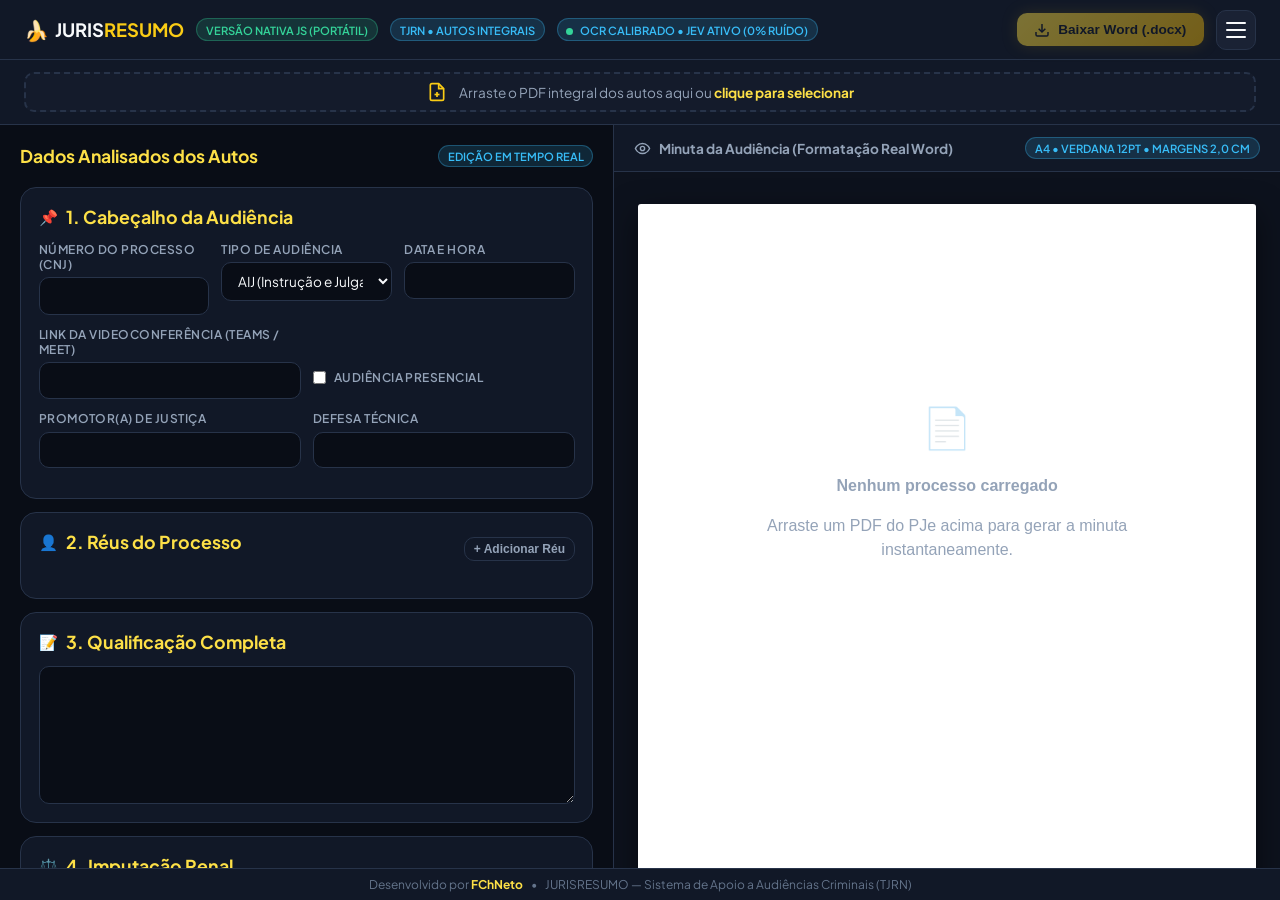
==== commit 8e8b9350: "feat(ui): ampliacao das caixas de texto (itens 3, 4 e 5) e resize bidirecional" ====
--- a/index.html
+++ b/index.html
@@ -194,6 +194,8 @@
     }
 
     .form-pane {
+      min-width: 0;
+      overflow-x: auto;
       overflow-y: auto;
       padding: 1.25rem;
       border-right: 1px solid var(--border-subtle);
@@ -207,6 +209,7 @@
       border: 1px solid var(--border-subtle);
       border-radius: var(--radius-lg);
       padding: 1.1rem;
+      min-width: 0;
     }
     .card-title {
       font-size: 0.95rem;
@@ -239,6 +242,8 @@
       letter-spacing: 0.04em;
     }
     .form-control {
+      width: 100%;
+      box-sizing: border-box;
       background: var(--bg-canvas);
       border: 1px solid var(--border-subtle);
       border-radius: var(--radius-md);
@@ -251,7 +256,18 @@
     }
     .form-control:focus { border-color: var(--banana-500); }
     .form-control.mono { font-family: var(--font-mono); }
-    textarea.form-control { resize: vertical; line-height: 1.45; }
+    textarea.form-control {
+      display: block;
+      width: 100%;
+      box-sizing: border-box;
+      resize: both;
+      line-height: 1.45;
+      min-width: 250px;
+    }
+    #qualification_text { min-height: 120px; }
+    #imputation_text { min-height: 95px; }
+    #special_notes { min-height: 75px; }
+    #facts_summary { min-height: 250px; }
 
     .form-row-grid { display: grid; gap: 0.75rem; }
     .grid-2 { grid-template-columns: 1fr 1fr; }
@@ -623,13 +639,13 @@
           <!-- Card 3: Qualificação -->
           <div class="card" id="card-qual">
             <div class="card-title"><span>📝</span><h3>3. Qualificação Completa</h3></div>
-            <textarea id="qualification_text" rows="3" class="form-control"></textarea>
+            <textarea id="qualification_text" rows="6" class="form-control"></textarea>
           </div>
 
           <!-- Card 4: Imputação -->
           <div class="card" id="card-imp">
             <div class="card-title"><span>⚖️</span><h3>4. Imputação Penal</h3></div>
-            <textarea id="imputation_text" rows="2" class="form-control"></textarea>
+            <textarea id="imputation_text" rows="4" class="form-control"></textarea>
           </div>
 
           <!-- Card 5: Resumo dos Fatos -->
@@ -638,7 +654,11 @@
               <div class="card-title"><span>📖</span><h3>5. Resumo dos Fatos da Denúncia</h3></div>
               <span id="facts-char-count" style="font-size:0.75rem;color:var(--text-muted);font-family:var(--font-mono);">0 caracteres</span>
             </div>
-            <textarea id="facts_summary" rows="7" class="form-control"></textarea>
+            <div id="obs-container" style="display:none;margin-bottom:0.6rem;">
+              <label for="special_notes" style="font-size:0.75rem;color:var(--banana-400);font-weight:600;display:block;margin-bottom:0.25rem;">OBSERVAÇÃO ESPECIAL / RETOMADA DA MARCHA PENAL</label>
+              <textarea id="special_notes" rows="3" class="form-control" style="font-style:italic;border-color:rgba(250,204,21,0.4);"></textarea>
+            </div>
+            <textarea id="facts_summary" rows="14" class="form-control"></textarea>
           </div>
 
           <!-- Card 6: Histórico Processual -->
@@ -794,82 +814,90 @@
       }
     };
 
-    // Text Cleaning Helper
+    // Text Cleaning Helper with Complete GAECO, Header and Margin Noise Expunging
     function cleanPjeText(text) {
       if (!text) return '';
-      return text.split('\n')
-        .filter(line => {
-          const l = line.trim();
-          if (/Num\.\s*\d+\s*-\s*P[aáAÁ]g\./i.test(l)) return false;
-          if (/P[aá]g\.\s*Total\s*-\s*\d+/i.test(l)) return false;
-          if (/P[aá]g\.\s*\d+\s*de\s*\d+/i.test(l)) return false;
-          if (/Assinado\s+eletronicamente\s+por/i.test(l)) return false;
-          if (/https?:\/\/pje\S+/i.test(l) || /https?:\/\/consultapublica\S+/i.test(l)) return false;
-          if (/Documento\s+n[ºo]\s*\d+\s+do\s+procedimento/i.test(l)) return false;
-          if (/Valida[cç][aã]o\s+em\s+/i.test(l)) return false;
-          if (/N[úu]mero\s+do\s+documento:\s*\d+/i.test(l)) return false;
-          if (/^\s*MINIST[EÉ]RIO\s+P[UÚ]BLICO/i.test(l)) return false;
-          if (/PROMOTORIA\s+DE\s+JUSTI[CÇ]A/i.test(l)) return false;
-          if (/Defesa\s+dos\s+Direitos/i.test(l)) return false;
-          if (/^\s*Rua\s+(?:Promotor|Milit[aã]o|Doutor|Serid[oó]|Alameda)/i.test(l)) return false;
-          if (/^Telefone\(s\):/i.test(l) || /^E-mail:/i.test(l) || /^www\./i.test(l)) return false;
-          if (/^\s*_{5,}\s*$/.test(l)) return false;
-          return true;
-        })
-        .join('\n')
-        .replace(/\n{3,}/g, '\n\n')
-        .trim();
-    }
-
-    // Portuguese written date parser
-    function parsePtDateTime(str) {
-      if (!str) return null;
-      const months = {
-        'janeiro': '01', 'fevereiro': '02', 'marco': '03', 'março': '03',
-        'abril': '04', 'maio': '05', 'junho': '06', 'julho': '07',
-        'agosto': '08', 'setembro': '09', 'outubro': '10', 'novembro': '11', 'dezembro': '12'
+      const cleanedText = text.replace(/\u200b/g, ' ').replace(/\ufeff/g, '');
+      const lines = cleanedText.split('\n');
+      const headerPatterns = [
+        /Num\.\s*\d+\s*-\s*P[aáAÁ]g\./i,
+        /P[aá]g\.\s*Total\s*-\s*\d+/i,
+        /P[aá]g\.\s*\d+\s*de\s*\d+/i,
+        /Assinado\s+eletronicamente\s+por/i,
+        /https?:\/\/pje\S+/i,
+        /https?:\/\/consultapublica\S+/i,
+        /Documento\s+n[ºo]\s*\d+\s+do\s+procedimento/i,
+        /Valida[cç][aã]o\s+em\s+/i,
+        /N[úu]mero\s+do\s+documento:\s*\d+/i,
+        /^\s*MINIST[EÉ]RIO\s+P[UÚ]BLICO/i,
+        /PROMOTORIA\s+DE\s+JUSTI[CÇ]A/i,
+        /Defesa\s+dos\s+Direitos/i,
+        /^\s*Rua\s+(?:Promotor|Milit[aã]o|Doutor|Serid[oó]|Alameda)/i,
+        /^Telefone\(s\):/i,
+        /^E-mail:/i,
+        /^www\./i,
+        /^\s*_{5,}\s*$/,
+        /GRUPO\s+DE\s+ATUA[CÇ][AÃ]O\s+ESPECIAL/i,
+        /\d+ª\s+PROMOTORIA\s+DE\s+JUSTI[CÇ]A/i,
+        /-\s*\d+\s+de\s+\d+\s+laudas\s*-/i,
+        /GABINETE\s+\d+/i,
+        /N[UÚ]CLEO\s+REGIONAL/i
+      ];
+
+      const cleanedLines = [];
+      for (let line of lines) {
+        const l = line.trim();
+        if (!l) continue;
+        if (headerPatterns.some(rx => rx.test(l))) continue;
+        cleanedLines.push(l);
+      }
+      let res = cleanedLines.join('\n');
+      // Line reflow: reunite words hyphenated across line breaks
+      res = res.replace(/(\b[a-zA-ZáàâãéêíóôõúçÁÀÂÃÉÊÍÓÔÕÚÇ]+)-\s*\n\s*([a-zA-ZáàâãéêíóôõúçÁÀÂÃÉÊÍÓÔÕÚÇ]+\b)/g, '$1$2');
+      return res;
+    }
+
+    // Portuguese Accent-Tolerant Regex Pattern Generator
+    function makeAccentTolerantRegex(text) {
+      if (!text) return '';
+      const vowelMap = {
+        'a': '[aáàãâäAÁÀÃÂÄ]', 'á': '[aáàãâäAÁÀÃÂÄ]', 'à': '[aáàãâäAÁÀÃÂÄ]', 'ã': '[aáàãâäAÁÀÃÂÄ]', 'â': '[aáàãâäAÁÀÃÂÄ]', 'ä': '[aáàãâäAÁÀÃÂÄ]',
+        'e': '[eéêëEÉÊË]', 'é': '[eéêëEÉÊË]', 'ê': '[eéêëEÉÊË]', 'ë': '[eéêëEÉÊË]',
+        'i': '[iíîïIÍÎÏ]', 'í': '[iíîïIÍÎÏ]', 'î': '[iíîïIÍÎÏ]', 'ï': '[iíîïIÍÎÏ]',
+        'o': '[oóôõöOÓÔÕÖ]', 'ó': '[oóôõöOÓÔÕÖ]', 'ô': '[oóôõöOÓÔÕÖ]', 'õ': '[oóôõöOÓÔÕÖ]', 'ö': '[oóôõöOÓÔÕÖ]',
+        'u': '[uúûüUÚÛÜ]', 'ú': '[uúûüUÚÛÜ]', 'û': '[uúûüUÚÛÜ]', 'ü': '[uúûüUÚÛÜ]',
+        'c': '[cçCÇ]', 'ç': '[cçCÇ]'
       };
-
-      const writtenM = str.match(/(?:(?:no\s+dia|pauta\s+para|designad[oa]\s+para|aprazad[oa]\s+para|audi[eê]ncia\s+(?:designada\s+)?(?:em|para)?)\s+)?(\d{1,2})\s+de\s+(janeiro|fevereiro|mar[çc]o|abril|maio|junho|julho|agosto|setembro|outubro|novembro|dezembro)(?:\s+de)?\s+(\d{2,4})(?:[^\n\d]{1,25}(?:às|as)\s*(\d{1,2})(?::|h)?(\d{2})?(?:min)?)?/i);
-      if (writtenM) {
-        const d = writtenM[1].padStart(2, '0');
-        const mKey = writtenM[2].toLowerCase().replace('ç', 'c');
-        const m = months[mKey] || '01';
-        let y = writtenM[3];
-        if (y.length === 4) y = y.slice(2);
-        let time = '';
-        if (writtenM[4]) {
-          const h = writtenM[4].padStart(2, '0');
-          const min = writtenM[5] ? writtenM[5].padStart(2, '0') : '00';
-          time = ` às ${h}h${min}min`;
-        }
-        return `${d}.${m}.${y}${time}`;
-      }
-
-      const numM = str.match(/(?:(?:no\s+dia|pauta\s+para|designad[oa]\s+para|aprazad[oa]\s+para|audi[eê]ncia\s+(?:designada\s+)?(?:em|para)?)\s+)?(\d{1,2})[./](\d{1,2})[./](\d{2,4})(?:[^\n\d]{1,25}(?:às|as)\s*(\d{1,2})(?::|h)?(\d{2})?(?:min)?)?/i);
-      if (numM) {
-        const d = numM[1].padStart(2, '0');
-        const m = numM[2].padStart(2, '0');
-        let y = numM[3];
-        if (y.length === 4) y = y.slice(2);
-        let time = '';
-        if (numM[4]) {
-          const h = numM[4].padStart(2, '0');
-          const min = numM[5] ? numM[5].padStart(2, '0') : '00';
-          time = ` às ${h}h${min}min`;
-        }
-        return `${d}.${m}.${y}${time}`;
-      }
-
-      return null;
-    }
-
-    const STATE_ORGANS_BLACKLIST_REGEX = /^(?:delegacia|estado(?:\s+d[oae]s?)?|defensoria|minist[eé]rio\s+p[uú]blico|pol[ií]cia|secretaria|comando|tribunal|juizado|vara\s+criminal|procuradoria|instituto|banco|central\s+de\s+flagrantes|dp\s+de|dpc\b|plant[aã]o\s+da\s+pol[ií]cia|departamento|munic[ií]pio|uni[aã]o)\b/i;
+      let pattern = '';
+      for (let ch of text) {
+        const lower = ch.toLowerCase();
+        if (vowelMap[lower]) {
+          pattern += vowelMap[lower];
+        } else {
+          pattern += ch.replace(/[.*+?^${}()|[\]\\]/g, '\\$&');
+        }
+      }
+      return pattern;
+    }
+
+    // Witness and Participant Name Normalizer (stripping military ranks and noise)
+    function normalizeWitnessName(name) {
+      if (!name) return '';
+      const clean = name.replace(
+        /^(?:pm\s+|policial(?:\s+militar|\s+civil)?\s+|cabo\s+|cb\s+|sgt\s+|sargento\s+|sd\s+|soldado\s+|subtenente\s+|tenente\s+|capit[aã]o\s+|dr(?:a|\(a\))?\.?\s+)+/gi,
+        ''
+      );
+      return clean.replace(/\u200b/g, ' ').replace(/\ufeff/g, '').trim();
+    }
+
+    // State Organs Blacklist (to never mistake a Police Station or Public Defender Office as a defendant)
+    const STATE_ORGANS_BLACKLIST_REGEX = /^(?:(?:\d+[ªa°º]?\s+)?(?:delegacia|dp\b|dpc\b|distrito\s+policial|defensoria|vara\s+criminal|promotoria)|delegacia|estado(?:\s+d[oae]s?)?|defensoria|minist[eé]rio\s+p[uú]blico|pol[ií]cia|secretaria|comando|tribunal|juizado|vara\s+criminal|procuradoria|instituto|banco|central\s+de\s+(?:flagrantes|recebimento|cust[oó]dia)|dp\s+de|dpc\b|plant[aã]o\s+(?:da\s+)?pol[ií]cia|departamento|munic[ií]pio|uni[aã]o|deicot|deicor|denarc|dhpp|dea\b|deprov|dapr)\b/i;
 
     function isStateOrgan(name) {
       return STATE_ORGANS_BLACKLIST_REGEX.test((name || '').trim());
     }
 
+    // Short Date Formatter (DD/MM/AA)
     function formatShortDate(dtStr) {
       if (!dtStr) return '';
       const m = dtStr.trim().match(/(\d{1,2})[./-](\d{1,2})[./-](\d{2,4})/);
@@ -882,6 +910,7 @@
       return dtStr.trim();
     }
 
+    // Date Sort Key for strict ascending chronological sorting
     function parseDateSortKey(dtStr, docId) {
       const m = (dtStr || '').match(/(\d{1,2})[./-](\d{1,2})[./-](\d{2,4})/);
       const idNum = parseInt(docId || '0', 10) || 0;
@@ -895,22 +924,119 @@
       return idNum % 1000000;
     }
 
+    // Portuguese written date parser with strict calendar and time validation
+    function parsePtDateTime(str) {
+      if (!str) return null;
+      const months = {
+        'janeiro': '01', 'jan': '01',
+        'fevereiro': '02', 'fev': '02',
+        'março': '03', 'marco': '03', 'mar': '03',
+        'abril': '04', 'abr': '04',
+        'maio': '05', 'mai': '05',
+        'junho': '06', 'jun': '06',
+        'julho': '07', 'jul': '07',
+        'agosto': '08', 'ago': '08',
+        'setembro': '09', 'set': '09',
+        'outubro': '10', 'out': '10',
+        'novembro': '11', 'nov': '11',
+        'dezembro': '12', 'dez': '12'
+      };
+
+      // 1. Portuguese written month format
+      const mPt = str.match(/(?:(?:no\s+dia|dia|data|para|em|pauta|audi[eê]ncia)\s+)?(\d{1,2})\s*(?:(?:de|[^\w\d]){1,20}(?:[a-zçãõ-]+feira|[^\w\d]){0,20})?\s*(?:de\s+)?(janeiro|fevereiro|mar[çc]o|abril|maio|junho|julho|agosto|setembro|outubro|novembro|dezembro)\s*(?:de\s+)?(\d{2,4})[^\n\d]{1,40}?(?:às|as)\s*(\d{1,2})(?::(\d{2})|h(\d{0,2})(?:min)?)?/i);
+      if (mPt) {
+        const dI = parseInt(mPt[1], 10);
+        const mKey = mPt[2].toLowerCase().replace('ç', 'c');
+        const yStr = mPt[3];
+        const yI = parseInt(yStr, 10);
+        const hI = parseInt(mPt[4], 10);
+        const mnCol = mPt[5];
+        const mnH = mPt[6];
+        const yValid = (yStr.length === 4) ? (yI >= 2020 && yI <= 2035) : (yI >= 20 && yI <= 35);
+        if (dI >= 1 && dI <= 31 && hI >= 0 && hI <= 23 && yValid) {
+          const d = String(dI).padStart(2, '0');
+          const m = months[mKey] || '01';
+          const yr = yStr.length === 4 ? yStr.slice(-2) : yStr.padStart(2, '0');
+          const mn = (mnCol || mnH || '00').padStart(2, '0');
+          return `${d}.${m}.${yr} às ${String(hI).padStart(2, '0')}h${mn}min`;
+        }
+      }
+
+      // 2. Numeric date format (DD/MM/AAAA às HH:MM)
+      const mNum = str.match(/(?:(?:no\s+dia|dia|data|para|em|pauta|audi[eê]ncia)\s+)?(\d{1,2})[./\-](\d{1,2})[./\-](\d{2,4})\s*(?:,?\s*(?:às|as|-)\s*)(\d{1,2})(?::(\d{2})|h(\d{0,2})(?:min)?)?/i);
+      if (mNum) {
+        const dI = parseInt(mNum[1], 10);
+        const moI = parseInt(mNum[2], 10);
+        const yStr = mNum[3];
+        const yI = parseInt(yStr, 10);
+        const hI = parseInt(mNum[4], 10);
+        const mnCol = mNum[5];
+        const mnH = mNum[6];
+        const yValid = (yStr.length === 4) ? (yI >= 2020 && yI <= 2035) : (yI >= 20 && yI <= 35);
+        if (dI >= 1 && dI <= 31 && moI >= 1 && moI <= 12 && hI >= 0 && hI <= 23 && yValid) {
+          const d = String(dI).padStart(2, '0');
+          const mo = String(moI).padStart(2, '0');
+          const yr = yStr.length === 4 ? yStr.slice(-2) : yStr.padStart(2, '0');
+          const mn = (mnCol || mnH || '00').padStart(2, '0');
+          return `${d}.${mo}.${yr} às ${String(hI).padStart(2, '0')}h${mn}min`;
+        }
+      }
+
+      // 3. General scheduling phrase fallback
+      const mGen = str.match(/(?:no\s+dia|pauta\s+para|designad[oa]\s+para|aprazad[oa]\s+para|audi[eê]ncia\s+em)\s+(\d{1,2})[./](\d{1,2})[./](\d{2,4})\s*(?:,|às|as)\s*(\d{1,2})(?::(\d{2})|h(\d{0,2}))/i);
+      if (mGen) {
+        const dI = parseInt(mGen[1], 10);
+        const moI = parseInt(mGen[2], 10);
+        const yStr = mGen[3];
+        const yI = parseInt(yStr, 10);
+        const hI = parseInt(mGen[4], 10);
+        const mnCol = mGen[5];
+        const mnH = mGen[6];
+        const yValid = (yStr.length === 4) ? (yI >= 2020 && yI <= 2035) : (yI >= 20 && yI <= 35);
+        if (dI >= 1 && dI <= 31 && moI >= 1 && moI <= 12 && hI >= 0 && hI <= 23 && yValid) {
+          const d = String(dI).padStart(2, '0');
+          const mo = String(moI).padStart(2, '0');
+          const yr = yStr.length === 4 ? yStr.slice(-2) : yStr.padStart(2, '0');
+          const mn = (mnCol || mnH || '00').padStart(2, '0');
+          return `${d}.${mo}.${yr} às ${String(hI).padStart(2, '0')}h${mn}min`;
+        }
+      }
+
+      return null;
+    }
+
+    // Multiline Qualification Extractor with Accents, Filiação, RG, CPF, Address and IP Fallback
     function extractSingleDefendantQualification(name, rawQual, denunciaText, ipText) {
       const nameClean = (name || '').trim();
       if (!nameClean) return '';
-      const firstName = nameClean.split(' ')[0];
-      const esc = nameClean.replace(/[.*+?^${}()|[\]\\]/g, '\\$&');
-
-      const qualBlockRegex = new RegExp('(?:^|\\n|[;.]\\s*)\\b(' + esc + '[\\s\\S]{1,1200}?)(?=(?:\\n\\s*(?:(?:[I|V|X]+\\)?\\s*)?(?:DOS\\s+FATOS|DA\\s+IMPUTA[CÇ][AÃ]O|DOS\\s+PEDIDOS|DO\\s+PEDIDO|ROL\\s+DE\\s+TESTEMUNHAS|DA\\s+QUALIFICA[CÇ][AÃ]O)|Vem\\s+perante|pela\\s+pr[aá]tica|oferecer\\s+den[uú]ncia)|\\n\\s*(?:\\d+[\\.\\)]\\s*)?[A-ZÁÉÍÓÚ]{3,}(?:\\s+[A-ZÁÉÍÓÚ]{2,}){1,4},?\\s*(?:brasileir|solteir|casad|divorciad|nascid|filh|portador|residente|rg\\b|cpf\\b|vulgo)|$))', 'i');
+      const escName = makeAccentTolerantRegex(nameClean);
+      const parts = nameClean.split(/\s+/).filter(Boolean);
+      const firstName = parts[0] || '';
+      let nameRx = escName;
+      if (parts.length >= 2) {
+        const lastName = parts[parts.length - 1];
+        const escFirstSurname = `${makeAccentTolerantRegex(firstName)}[^\\n,;]+?${makeAccentTolerantRegex(lastName)}`;
+        nameRx = `(?:${escName}|${escFirstSurname})`;
+      }
+
+      const lookahead = '(?=(?:\\n\\s*(?:[IVXLCDM]+[).]?\\s*[-–.]?\\s*)?(?:DOS\\s+FATOS|FATOS|DA\\s+IMPUTA[CÇ][AÃ]O|DELIMITA[CÇ][AÃ]O|DOS\\s+PEDIDOS|DO\\s+PEDIDO|ROL\\s+DE\\s+TESTEMUNHAS|DA\\s+QUALIFICA[CÇ][AÃ]O|DA\\s+CONTEXTUALIZA[CÇ][AÃ]O|CONTEXTUALIZA[CÇ][AÃ]O|HIST[OÓ]RICO)|Vem\\s+perante|pela\\s+pr[aá]tica|oferecer\\s+den[uú]ncia|(?:,\\s*|[;.]\\s*|\\n\\s*)(?:pelos?\\s+fatos\\s+e\\s+fundamentos|(?:em\\s+raz[aã]o|por\\s+motivo|diante)\\s+d[oae]s\\s+(?:motivos|fatos)\\s+f[aá]ticos|passa\\s+a\\s+expor)|\\n\\s*(?:\\d+[\\.\\)]\\s*)?[A-ZÁÉÍÓÚ]{3,}(?:\\s+[A-ZÁÉÍÓÚ]{2,}){1,4},?\\s*(?:brasileir|solteir|casad|divorciad|nascid|filh|portador|residente|rg\\b|cpf\\b|vulgo)|$))';
+      const qualPattern = new RegExp('(?:^|\\n|[;.]\\s*|em\\s+face\\s+de\\s+)\\b(' + nameRx + '[\\s\\S]{1,1200}?)' + lookahead, 'i');
 
       let chunk = '';
       if (rawQual) {
-        const m = rawQual.match(qualBlockRegex);
-        if (m) chunk = m[1].trim();
+        const m = rawQual.match(qualPattern);
+        if (m) chunk = cleanPjeText(m[1]).replace(/^[ ;.\n]+|[ ;.\n]+$/g, '');
       }
       if (!chunk && denunciaText) {
-        const m2 = denunciaText.match(qualBlockRegex);
-        if (m2) chunk = m2[1].trim();
+        const m2 = denunciaText.match(qualPattern);
+        if (m2) chunk = cleanPjeText(m2[1]).replace(/^[ ;.\n]+|[ ;.\n]+$/g, '');
+      }
+
+      if (chunk) {
+        chunk = chunk.replace(/-\s*\d+\s+de\s+\d+\s+laudas\s*-/gi, '');
+        chunk = chunk.replace(/GRUPO\s+DE\s+ATUA[CÇ][AÃ]O\s+ESPECIAL\s+DE\s+COMBATE\s+AO\s+CRIME\s+ORGANIZADO[^\n]*/gi, '');
+        chunk = chunk.replace(/\d+ª\s+PROMOTORIA\s+DE\s+JUSTI[CÇ]A[^\n]*/gi, '');
+        chunk = cleanPjeText(chunk).replace(/^[ ;.\n]+|[ ;.\n]+$/g, '');
       }
 
       const hasFiliacao = /\bfilh[oa]\b|\bm[aã]e\b|\bpai\b|\bgenitor/i.test(chunk);
@@ -919,102 +1045,329 @@
       const isGeneric = !chunk || /qualificad/i.test(chunk);
 
       if (ipText && (isGeneric || !(hasFiliacao && hasRg && hasCpf))) {
-        const ipRegex = new RegExp('(' + esc + '[\\s\\S]{1,900}?)(?=(?:\\n\\n|\\n\\s*(?:[A-ZÁÉÍÓÚ]{3,}|\\d+[\\.\\)]|\\n)|$))', 'i');
-        const m3 = ipText.match(ipRegex);
-        if (m3 && /cpf|rg|filho|filha|nascid|natural|brasileir/i.test(m3[1])) {
-          const ipChunk = m3[1].trim();
-          if (isGeneric || !chunk) {
-            chunk = ipChunk;
+        const ipPattern = new RegExp('(' + escName + '[\\s\\S]{1,1200}?)(?=(?:\\n\\s*\\n\\s*\\n|\\n\\s*(?:[IVXLCDM]+[).]?\\s*)?(?:TERMO|DEPOIMENTO|DECLARA[CÇ][OÕ]ES|INTERROGAT[OÓ]RIO|DESPACHO|CERTID[AÃ]O|RELAT[OÓ]RIO)|\\n\\s*(?:\\d+[\\.\\)]\\s*)?[A-ZÁÉÍÓÚ]{3,}(?:\\s+[A-ZÁÉÍÓÚ]{2,}){1,4},?\\s*(?:brasileir|solteir|casad|divorciad|nascid|filh|portador|residente|rg\\b|cpf\\b)|$))', 'i');
+        const m3 = ipText.match(ipPattern);
+        if (m3) {
+          const ipChunk = cleanPjeText(m3[1]).replace(/^[ ;.\n]+|[ ;.\n]+$/g, '');
+          if (/cpf|rg|filho|filha|nascid|natural|brasileir|residente/i.test(ipChunk)) {
+            if (isGeneric || !chunk) {
+              chunk = ipChunk;
+            } else {
+              const supplements = [];
+              if (!hasFiliacao) {
+                const filM = ipChunk.match(/(\bfilh[oa]\s+de\s+[A-ZÁÉÍÓÚÂÊÔÃÕa-záéíóúâêôãõ\s]{3,120}?)(?=[,;\n.]|$)/i);
+                if (filM) supplements.push(filM[1].trim());
+              }
+              if (!hasRg) {
+                const rgM = ipChunk.match(/(\bRG\s*(?:n[º°\.]?)?\s*[\d\.-]+(?:\s*[A-Z/]+)?)/i);
+                if (rgM) supplements.push(rgM[1].trim());
+              }
+              if (!hasCpf) {
+                const cpfM = ipChunk.match(/(\bCPF\s*(?:n[º°\.]?)?\s*[\d\.-]+)/i);
+                if (cpfM) supplements.push(cpfM[1].trim());
+              }
+              if (supplements.length > 0) {
+                chunk = `${chunk.replace(/[ ,;.]+$/, '')}, ${supplements.join(', ')}`;
+              }
+            }
+          }
+        }
+      }
+
+      if (chunk) {
+        chunk = chunk.replace(/[,;.]\s*pelos?\s+fatos\s+e\s+fundamentos.*$/is, '').replace(/^[ ;.\n]+|[ ;.\n]+$/g, '');
+        chunk = chunk.replace(/[ \t]+/g, ' ');
+        return chunk;
+      }
+
+      if (rawQual && parts.length >= 2 && (rawQual.toLowerCase().includes(nameClean.toLowerCase()) || rawQual.toLowerCase().includes(firstName.toLowerCase()))) {
+        const cleanedSingle = cleanPjeText(rawQual).replace(/^[ ;.\n]+|[ ;.\n]+$/g, '');
+        if (/cpf|rg|filho|nascid|brasileir/i.test(cleanedSingle)) {
+          return cleanedSingle.replace(/[ \t]+/g, ' ');
+        }
+      }
+
+      return `${nameClean.toUpperCase()}, qualificação nos autos.`;
+    }
+
+    // Videoconference regexes (Teams, Meet, and TJRN link shortener)
+    const TEAMS_REGEX = /(?:https?:\/\/)?(?:[a-z0-9-]+\.)?teams\.(?:microsoft|live)\.com\/(?:meet|l\/meetup-join|dl\/launcher)\/[^\s"'>)]+|(?:https?:\/\/)?(?:[a-z0-9-]+\.)?teams\.(?:microsoft|live)\.com\/[^\s"'>)]+|(?:https?:\/\/)?lnk\.tjrn\.jus\.br\/[a-zA-Z0-9_-]+/i;
+    const MEET_REGEX = /https?:\/\/meet\.google\.com\/[a-z]{3}-[a-z]{4}-[a-z]{3}/i;
+
+    // Crime Taxonomy for automatic substantive penal nomenclature annotation
+    const CRIME_TAXONOMY = {
+      '121': { qualificado: 'homicídio qualificado', privilegiado: 'homicídio privilegiado', culposo: 'homicídio culposo', padrao: 'homicídio' },
+      '129': { domestica: 'lesão corporal em contexto de violência doméstica', gravissima: 'lesão corporal gravíssima', grave: 'lesão corporal grave', morte: 'lesão corporal seguida de morte', padrao: 'lesão corporal' },
+      '147': { padrao: 'ameaça' },
+      '147-A': { padrao: 'perseguição' },
+      '147-B': { padrao: 'violência psicológica contra a mulher' },
+      '155': { qualificado: 'furto qualificado', majorado: 'furto majorado', privilegiado: 'furto privilegiado', padrao: 'furto' },
+      '157': { latrocinio: 'latrocínio', qualificado_lesao: 'roubo qualificado pela lesão grave', majorado: 'roubo majorado', padrao: 'roubo' },
+      '158': { sequestro_relampago: 'extorsão mediante restrição da liberdade da vítima', padrao: 'extorsão' },
+      '159': { padrao: 'extorsão mediante sequestro' },
+      '168': { padrao: 'apropriação indébita' },
+      '171': { padrao: 'estelionato' },
+      '180': { qualificado: 'receptação qualificada', padrao: 'receptação' },
+      '213': { padrao: 'estupro' },
+      '217-A': { padrao: 'estupro de vulnerável' },
+      '218-A': { padrao: 'satisfação de lascívia mediante presença de criança ou adolescente' },
+      '218-B': { padrao: 'favorecimento da prostituição ou exploração sexual de criança ou vulnerável' },
+      '288': { padrao: 'associação criminosa' },
+      '288-A': { padrao: 'constituição de milícia privada' },
+      '297': { padrao: 'falsificação de documento público' },
+      '298': { padrao: 'falsificação de documento particular' },
+      '299': { padrao: 'falsidade ideológica' },
+      '304': { padrao: 'uso de documento falso' },
+      '307': { padrao: 'falsa identidade' },
+      '312': { padrao: 'peculato' },
+      '317': { padrao: 'corrupção passiva' },
+      '329': { padrao: 'resistência' },
+      '330': { padrao: 'desobediência' },
+      '331': { padrao: 'desacato' },
+      '333': { padrao: 'corrupção ativa' },
+      '14': { tentativa: 'tentativa', desarmamento: 'porte ilegal de arma de fogo de uso permitido', padrao: 'porte ilegal de arma de fogo de uso permitido' },
+      '29': { padrao: 'concurso de pessoas' },
+      '69': { padrao: 'concurso material' },
+      '70': { padrao: 'concurso formal' },
+      '71': { padrao: 'crime continuado' },
+      '33': { privilegiado: 'tráfico privilegiado', padrao: 'tráfico de drogas' },
+      '34': { padrao: 'posse de maquinário para fabricação de drogas' },
+      '35': { padrao: 'associação para o tráfico' },
+      '28': { padrao: 'porte de drogas para consumo pessoal' },
+      '12': { padrao: 'posse irregular de arma de fogo de uso permitido' },
+      '16': { padrao: 'posse ou porte ilegal de arma de fogo de uso restrito' },
+      '17': { padrao: 'comércio ilegal de arma de fogo' },
+      '18': { padrao: 'tráfico internacional de arma de fogo' },
+      '244-B': { padrao: 'corrupção de menores' },
+      '240': { padrao: 'produção de pornografia infantil' },
+      '241-A': { padrao: 'compartilhamento de pornografia infantil' },
+      '306': { padrao: 'embriaguez ao volante' },
+      '302': { padrao: 'homicídio culposo na direção de veículo automotor' },
+      '303': { padrao: 'lesão corporal culposa na direção de veículo automotor' },
+      '309': { padrao: 'direção de veículo sem habilitação gerando perigo de dano' },
+      '2': { padrao: 'organização criminosa' },
+      '1': { padrao: 'lavagem ou ocultação de bens, direitos e valores' },
+      '24-A': { padrao: 'descumprimento de medidas protetivas de urgência' }
+    };
+
+    function getCrimeNomenJuris(artNum, contextText) {
+      const normNum = String(artNum).trim().toUpperCase();
+      const data = CRIME_TAXONOMY[normNum];
+      if (!data) return null;
+      const ctxL = (contextText || '').toLowerCase();
+
+      if (normNum === '155') {
+        if (/§\s*[4567]/i.test(ctxL) || ctxL.includes('qualificad')) return data.qualificado;
+        if (ctxL.includes('§ 1') || ctxL.includes('repouso') || ctxL.includes('noturno')) return data.majorado;
+        if (ctxL.includes('§ 2') || ctxL.includes('privilegiad')) return data.privilegiado;
+        return data.padrao;
+      }
+      if (normNum === '157') {
+        if (/§\s*3[º°]?,?\s*(?:II|2\b|parte\s+final)|latroc[ií]nio|morte/i.test(ctxL)) return data.latrocinio;
+        if (/§\s*3[º°]?,?\s*(?:I|1\b)|les[aã]o\s+grave/i.test(ctxL)) return data.qualificado_lesao;
+        if (/§\s*2[º°]?(?:-[A-Za-z])?|majorad/i.test(ctxL)) return data.majorado;
+        return data.padrao;
+      }
+      if (normNum === '121') {
+        if (/§\s*2|qualificad/i.test(ctxL)) return data.qualificado;
+        if (/§\s*1|privilegiad/i.test(ctxL)) return data.privilegiado;
+        if (/§\s*3|culpos/i.test(ctxL)) return data.culposo;
+        return data.padrao;
+      }
+      if (normNum === '129') {
+        if (/§\s*(?:9|13)|viol[eê]ncia\s+dom[eé]stica|famili|dom[eé]stica|mulher/i.test(ctxL)) return data.domestica;
+        if (/§\s*2|grav[ií]ssima/i.test(ctxL)) return data.gravissima;
+        if (/§\s*1|grave/i.test(ctxL)) return data.grave;
+        if (/§\s*3|morte/i.test(ctxL)) return data.morte;
+        return data.padrao;
+      }
+      if (normNum === '33') {
+        if (ctxL.includes('11.343') || ctxL.includes('drogas') || ctxL.includes('entorpecente') || ctxL.includes('caput') || ctxL.includes('tóxico') || !['constituição', 'eleitoral', 'ctb'].some(k => ctxL.includes(k))) {
+          if (ctxL.includes('§ 4') || ctxL.includes('privilegiad')) return data.privilegiado;
+          return data.padrao;
+        }
+      }
+      if (normNum === '180') {
+        if (ctxL.includes('§ 1') || ctxL.includes('qualificad')) return data.qualificado;
+        return data.padrao;
+      }
+      if (normNum === '14') {
+        if (/\bII\b|tentat/i.test(ctxL) && !ctxL.includes('10.826') && !ctxL.includes('desarmamento')) return data.tentativa;
+        return data.padrao;
+      }
+      if (['12', '14', '16', '17', '18'].includes(normNum)) return data.padrao;
+      if (normNum === '2') {
+        if (ctxL.includes('12.850') || ctxL.includes('organização criminosa') || ctxL.includes('orcrim')) return data.padrao;
+        return null;
+      }
+      if (normNum === '1') {
+        if (ctxL.includes('9.613') || ctxL.includes('lavagem')) return data.padrao;
+        return null;
+      }
+      if (normNum === '24-A') return data.padrao;
+
+      return data.padrao || null;
+    }
+
+    // Annotates imputation text with substantive crime names in brackets [nomen juris]
+    function annotateImputationWithCrimeNames(imputationText) {
+      if (!imputationText || !imputationText.trim()) return imputationText || '';
+      let text = imputationText.trim();
+
+      const lawTailRe = "([,\\s]+(?:(?:ambos|todos)\\s+)?(?:" +
+        "do\\s+CP|do\\s+C[oó]digo\\s+Penal|" +
+        "da\\s+Lei\\s+(?:n[º°\\.]?\\s*)?[\\d\\.]+(?:/\\d+)?|" +
+        "do\\s+ECA(?:\\s*\\([^)]*\\))?|do\\s+CTB(?:\\s*\\([^)]*\\))?|" +
+        "do\\s+Estatuto\\s+d[oa]\\s+[A-Za-zÁÉÍÓÚÂÊÔÃÕa-záéíóúâêôãõ]+(?:\\s*\\([^)]*\\))?|" +
+        "da\\s+Lei\\s+Maria\\s+da\\s+Penha|" +
+        "da\\s+Lei\\s+de\\s+[A-Za-zÁÉÍÓÚÂÊÔÃÕa-záéíóúâêôãõ]+" +
+        "))?";
+
+      const articlePattern = new RegExp(
+        "(\\b(?:art(?:igo)?s?\\.?)\\s*(\\d+(?:-[A-Za-z])?)[º°]?" +
+        "(?:[\\s,]+(?:caput|§§?\\s*\\d+[º°]?(?:-[A-Za-z])?|incisos?\\s+[IVXLCDM]+|\\b(?:I|II|III|IV|V|VI|VII|VIII|IX|X|XI|XII)\\b|\\be\\s+(?:§§?\\s*\\d+[º°]?(?:-[A-Za-z])?|incisos?\\s+[IVXLCDM]+|\\b(?:I|II|III|IV|V|VI|VII|VIII|IX|X|XI|XII)\\b)|(?:a|ao)\\s+(?:§§?\\s*\\d+[º°]?(?:-[A-Za-z])?|incisos?\\s+[IVXLCDM]+|\\b(?:I|II|III|IV|V|VI|VII|VIII|IX|X|XI|XII)\\b)|al[íi]neas?\\s+[a-z]|letras?\\s+[a-z]))*)" +
+        "(\\s*\\[[^\\]]+\\])?" +
+        lawTailRe,
+        "gi"
+      );
+
+      const res = text.replace(articlePattern, (match, fullClause, artNum, existingBracket, lawTail) => {
+        if (existingBracket) return `${fullClause}${existingBracket}${lawTail || ''}`;
+        const localContext = `${fullClause} ${lawTail || ''}`.trim();
+        const nomen = getCrimeNomenJuris(artNum, localContext) || getCrimeNomenJuris(artNum, `${localContext} ${text}`);
+        if (nomen) {
+          if (lawTail) {
+            const cleanedTail = lawTail.replace(/\s+$/, '');
+            if (cleanedTail.startsWith(',')) {
+              const rest = cleanedTail.replace(/^,\s*/, '');
+              const tailStr = rest ? `, ${rest}` : ', ';
+              return `${fullClause} [${nomen}]${tailStr}`;
+            } else if (cleanedTail.trim()) {
+              return `${fullClause} [${nomen}] ${cleanedTail.trim()}`;
+            } else {
+              return `${fullClause} [${nomen}]`;
+            }
           } else {
-            const supplements = [];
-            if (!hasFiliacao) {
-              const filM = ipChunk.match(/(\bfilh[oa]\s+de\s+[A-ZÁÉÍÓÚÂÊÔÃÕa-záéíóúâêôãõ\s]{3,80}?)(?=[,;\n.]|$)/i);
-              if (filM) supplements.push(filM[1].trim());
+            return `${fullClause} [${nomen}]`;
+          }
+        }
+        return match;
+      });
+      return res.replace(/[ \t]+/g, ' ').trim();
+    }
+
+    // Filter procedural (CPP), constitutional (CF) and accessory non-imputational articles
+    function isProceduralOrConstJs(itemStr, ctx) {
+      const matchLower = (itemStr || '').toLowerCase().trim();
+      // 1. Direct procedural / constitutional indication in match_text
+      if (/\b(?:da\s+cf(?:[ /]88)?|da\s+constitui[cç][aã]o|do\s+cpp|do\s+c[oó]digo\s+de\s+processo\s+penal|processual\s+penal|processo\s+penal)\b/i.test(matchLower)) {
+        return true;
+      }
+      // 1.5. Articles 61, 62 (agravantes genéricas), 91, 92 (efeitos da condenação), 107, 115 (extinção punibilidade), 143 (retratação) and 145 (rito queixa) are non-imputational
+      if (/\bart(?:igo)?s?\b\.?\s*(?:61|62|91|92|107|115|143|145)\b/i.test(matchLower)) {
+        return true;
+      }
+      // 2. If match_text explicitly specifies penal code, it is substantive penal law
+      if (/\b(?:do\s+cp|do\s+c[oó]digo\s+penal)\b/i.test(matchLower)) {
+        return false;
+      }
+      // 3. Known exclusively procedural or administrative articles (unless explicitly marked "do CP")
+      if (/\bart(?:igo)?s?\b\.?\s*(?:30|38|41|44|45|158-[a-f]|201|311|312|366|383|384|396(?:-[a-z])?|399|400|519|520)\b/i.test(matchLower)) {
+        return true;
+      }
+      // 4. Context check: inspect local window around match_text
+      if (ctx) {
+        if (ctx.length <= 300) {
+          const comb = `${matchLower} ${ctx.toLowerCase()}`;
+          if (/\b(?:da\s+cf(?:[ /]88)?|da\s+constitui[cç][aã]o|do\s+cpp|do\s+c[oó]digo\s+de\s+processo\s+penal|processual\s+penal|processo\s+penal)\b/i.test(comb)) {
+            return true;
+          }
+        } else {
+          try {
+            const esc = itemStr.trim().replace(/[.*+?^${}()|[\]\\]/g, '\\$&');
+            const rx = new RegExp(esc, 'gi');
+            let m;
+            while ((m = rx.exec(ctx)) !== null) {
+              const start = Math.max(0, m.index - 60);
+              const end = Math.min(ctx.length, m.index + itemStr.length + 80);
+              const windowStr = ctx.substring(start, end).toLowerCase();
+              if (/\b(?:da\s+cf(?:[ /]88)?|da\s+constitui[cç][aã]o|do\s+cpp|do\s+c[oó]digo\s+de\s+processo\s+penal|processual\s+penal|processo\s+penal)\b/i.test(windowStr)) {
+                return true;
+              }
             }
-            if (!hasRg) {
-              const rgM = ipChunk.match(/(\bRG\s*(?:n[º°\.]?)?\s*[\d\.-]+(?:\s*[A-Z/]+)?)/i);
-              if (rgM) supplements.push(rgM[1].trim());
-            }
-            if (!hasCpf) {
-              const cpfM = ipChunk.match(/(\bCPF\s*(?:n[º°\.]?)?\s*[\d\.-]+)/i);
-              if (cpfM) supplements.push(cpfM[1].trim());
-            }
-            if (supplements.length > 0) {
-              chunk = `${chunk}, ${supplements.join(', ')}`;
-            }
-          }
-        }
-      }
-
-      if (chunk) {
-        return chunk.replace(/^[;.\s]+|[;.\s]+$/g, '').replace(/[ \t]+/g, ' ');
-      }
-
-      if (rawQual && nameClean.length > 5 && rawQual.toLowerCase().includes(firstName.toLowerCase())) {
-        const clean = rawQual.replace(/^[;.\s]+|[;.\s]+$/g, '').replace(/[ \t]+/g, ' ');
-        if (/cpf|rg|filho|nascid|brasileir/i.test(clean)) return clean;
-      }
-
-      return `${nameClean.toUpperCase()}, qualificação nos autos.`;
-    }
-
+          } catch (_) {}
+        }
+      }
+      return false;
+    }
+
+    // Imputation Extraction from Denúncia or Queixa-Crime
     function extractImputationFromDenuncia(denunciaText) {
       if (!denunciaText) return 'Artigo de lei a ser apurado';
 
-      let imputationText = '';
-      const impMatch = denunciaText.match(/(?:(?:VI|V|IV|III|II|I)\)?\s*Imputa[cç][aã]o(?:\s*legal)?|DA\s+IMPUTA[CÇ][AÃ]O|Tipifica[cç][aã]o\s*legal|Tipifica[cç][aã]o)[:\s\n]+([A-ZÁÉÍÓÚ][^\n]+(?:\n(?!\b(?:VII|VI|V|IV|III|II|I\)|DOS\s+PEDIDOS|DO\s+PEDIDO|ROL)\b)[^\n]+)?)/i);
+      let baseImputation = '';
+      const impMatch = denunciaText.match(/(?:(?:VI|V|IV|III|II|I)\)?\s*Imputa[cç][aã]o(?:\s*legal)?|DA\s+IMPUTA[CÇ][AÃ]O|Tipifica[cç][aã]o\s*legal|Tipifica[cç][aã]o)[:\s\n]+([A-ZÁÉÍÓÚ][^\n]+(?:\n(?!\b(?:VII|VI|V|IV|III|II|I\)|DOS\s+PEDIDOS|DO\s+PEDIDO|ROL|FATOS)\b)[^\n]+)?)/i);
       if (impMatch) {
-        imputationText = cleanPjeText(impMatch[1]).replace(/\s+/g, ' ').trim();
-      } else {
-        const crimeMatch = denunciaText.match(/(?:pr[aá]tica\s+do\s+crime\s+de|como\s+incurso\s+n[ao]s?\s+(?:penas|san[cç][oõ]es|disposi[cç][oõ]es)\s+d[ao]|incurso\s+n[ao]s?\s+(?:penas|san[cç][oõ]es|disposi[cç][oõ]es)\s+d[ao]|condena[cç][aã]o\s+n[ao]s?\s+(?:penas|san[cç][oõ]es|disposi[cç][oõ]es)\s+d[ao])\s*([^\n;]+)/i);
+        const rawImp = impMatch[1].trim();
+        const isNarrative = /imputa à querelada|imputa ao querelado|consta dos autos|o ministério público|fatos criminosos autônomos/i.test(rawImp);
+        const hasPenalArticle = /\bart(?:igo)?s?\b\.?\s*\d+/i.test(rawImp);
+        if (hasPenalArticle && !isNarrative && rawImp.length <= 250) {
+          baseImputation = cleanPjeText(rawImp).replace(/\s+/g, ' ').trim();
+        }
+      }
+
+      if (!baseImputation) {
+        const crimeMatch = cleanPjeText(denunciaText).match(/(?:condena[cç][aã]o\s+(?:d[oa]\s+(?:querelad[oa]|acusad[oa]|denunciad[oa]|r[eé]u)[a-z]*|d[eo]s?\s+(?:acusad[oa]s?|denunciad[oa]s?|r[eé]us?))?\s*)?(?:(?:os\s+)?crimes\s+previstos\s+n[ao]s?\s+|como\s+incurs[oa]\s+n[ao]s?\s+(?:penas|san[cç][oõ]es|disposi[cç][oõ]es)\s+d[ao]\s*|incurso\s+n[ao]s?\s+(?:penas|san[cç][oõ]es|disposi[cç][oõ]es)\s+d[ao]\s*|condena[cç][aã]o\s+(?:d[oa]\s+querelad[oa]\s+)?pela\s+pr[aá]tica[,\s]+|(?:em\s+raz[aã]o\s+d[oe]|pelo)\s+(?:cometimento\s+do\s+)?crime\s+previsto\s+n[ao]s?\s*)([\s\S]*?(?:art(?:igo)?\.?\s*\d+[\s\S]*?))(?=[;.]\s*(?:\n\s*[a-zA-ZÁÉÍÓÚ\d\-]|\n\s*\n|$)|$)/i);
         if (crimeMatch) {
-          imputationText = cleanPjeText(crimeMatch[1]).replace(/\s+/g, ' ').trim();
-        }
-      }
-
-      const artMatches = [];
-      const artRx = /\bart(?:igo)?s?\b\.?\s*\d+(?:-[A-Z])?\b(?:\s*,\s*§\s*\d+[º°]?(?:-[A-Z])?|\s+§\s*\d+[º°]?(?:-[A-Z])?)*(?:\s*,\s*(?:inciso\s+)?[I|V|X|L|C|D|M]+\b|\s+(?:inciso\s+)?[I|V|X|L|C|D|M]+\b)*(?:\s*,\s*al[íi]nea\s+[a-z]|\s+al[íi]nea\s+[a-z])*(?:\s+(?:c\/c|comb|combinado\s+com)\s+art(?:igo)?s?\b\.?\s*\d+[^,.;\n]*)*(?:\s+(?:do\s+CP|do\s+C[oó]digo\s+Penal|da\s+Lei[^\n,.;]*))?/gi;
+          const rawImp = cleanPjeText(crimeMatch[1]).replace(/\s+/g, ' ').trim();
+          if (rawImp.length > 5) {
+            baseImputation = rawImp;
+          }
+        }
+      }
+
+      const allArticles = [];
+      const penalRx = /\bart(?:igo)?s?\b\.?\s*\d+(?:-[A-Z])?\b(?:\s*,\s*§\s*\d+[º°]?(?:-[A-Z])?|\s+§\s*\d+[º°]?(?:-[A-Z])?)*(?:\s*,\s*(?:inciso\s+)?[I|V|X|L|C|D|M]+\b|\s+(?:inciso\s+)?[I|V|X|L|C|D|M]+\b)*(?:\s*,\s*al[íi]nea\s+[a-z]|\s+al[íi]nea\s+[a-z])*(?:\s+(?:c\/c|comb|combinado\s+com)\s+art(?:igo)?s?\b\.?\s*\d+[^,.;\n]*)*(?:\s+(?:do\s+CP|do\s+C[oó]digo\s+Penal|da\s+Lei[^\n,.;]*))?/gi;
       let m;
-      while ((m = artRx.exec(denunciaText)) !== null) {
+      while ((m = penalRx.exec(denunciaText)) !== null) {
         const c = m[0].replace(/^[ ,.;]+|[ ,.;]+$/g, '').trim();
-        if (c && !artMatches.includes(c)) artMatches.push(c);
-      }
+        if (c && !allArticles.includes(c) && !isProceduralOrConstJs(c, denunciaText)) allArticles.push(c);
+      }
+
       const lawRx = /\b(?:Lei\s+(?:n[º°\.]?\s*)?[\d\./]+|ECA|Lei\s+Maria\s+da\s+Penha|Estatuto\s+do\s+Desarmamento|Lei\s+de\s+Drogas)(?:\s*\([^\)]+\))?(?:\s*,\s*art(?:igo)?\.?\s*\d+[^;.\n]*)?/gi;
       while ((m = lawRx.exec(denunciaText)) !== null) {
         const c = m[0].replace(/^[ ,.;]+|[ ,.;]+$/g, '').trim();
-        if (c && !artMatches.includes(c)) artMatches.push(c);
-      }
-      const concursoRx = /\bart[s]?\.?\s*(?:69|70|71)[^\n,.;]*(?:do\s+CP|do\s+C[oó]digo\s+Penal)?/gi;
+        if (c && !allArticles.includes(c) && !isProceduralOrConstJs(c, denunciaText)) allArticles.push(c);
+      }
+
+      const concursoRx = /\bart[s]?\.?\s*(?:69|70|71)\b[^\n,.;)]*(?:do\s+CP|do\s+C[oó]digo\s+Penal)?/gi;
       while ((m = concursoRx.exec(denunciaText)) !== null) {
-        const c = m[0].replace(/^[ ,.;]+|[ ,.;]+$/g, '').trim();
-        if (c && !artMatches.includes(c)) artMatches.push(c);
-      }
-
-      if (imputationText) {
-        const missing = [];
-        for (let art of artMatches) {
-          const nums = art.match(/\d+/g);
-          if (nums) {
-            const numFound = nums.some(n => imputationText.includes(n));
-            const hasParagraphInArt = art.includes('§');
-            const hasParagraphInImp = imputationText.includes('§');
-            const hasEcaInArt = art.includes('244') || art.includes('ECA');
-            const hasEcaInImp = imputationText.includes('244') || imputationText.includes('ECA');
-            if (!numFound || (hasParagraphInArt && !hasParagraphInImp) || (hasEcaInArt && !hasEcaInImp)) {
-              if (!imputationText.includes(art)) missing.push(art);
-            }
-          }
-        }
-        if (missing.length > 0) {
-          const uniqueMissing = Array.from(new Set(missing));
-          imputationText += ' c/c ' + uniqueMissing.join(' c/c ');
-        }
-        return imputationText;
-      }
-
-      if (artMatches.length > 0) {
-        const unique = Array.from(new Set(artMatches));
-        return `Imputação penal (${unique.join(', ')})`;
+        const c = m[0].replace(/^[ ,.;)]+|[ ,.;)]+$/g, '').trim();
+        if (c && !allArticles.includes(c) && !isProceduralOrConstJs(c, denunciaText)) allArticles.push(c);
+      }
+
+      if (baseImputation) {
+        let finalImp = baseImputation.replace(/^[:\s\d\.\)\-]+/, '').trim();
+        for (let art of allArticles) {
+          if ((art.includes('244') || art.toLowerCase().includes('eca')) && (!finalImp.includes('244') && !finalImp.toLowerCase().includes('eca'))) {
+            finalImp += ` c/c ${art}`;
+          }
+        }
+        return annotateImputationWithCrimeNames(finalImp);
+      }
+
+      if (allArticles.length > 0) {
+        const uniqueArticles = [];
+        const seenClean = new Set();
+        for (let art of allArticles) {
+          const norm = art.replace(/\s+/g, ' ').replace('§ ', '§').trim().toLowerCase();
+          if (!seenClean.has(norm)) {
+            seenClean.add(norm);
+            uniqueArticles.push(art);
+          }
+        }
+        const joined = uniqueArticles.length <= 4 ? uniqueArticles.join(' c/c ') : uniqueArticles.join(', ');
+        return annotateImputationWithCrimeNames(joined);
       }
 
       return 'Artigo de lei a ser apurado';
@@ -1259,6 +1612,7 @@
         const arrayBuffer = await file.arrayBuffer();
         const pages = [];
         const stampRegex = /Num\.\s*(\d{7,10})\s*-\s*P[aáAÁ]g\.\s*(\d+)/i;
+        const detectedBlocks = new Set();
 
         if (window.pdfjsLib) {
           initPdfWorker();
@@ -1275,13 +1629,13 @@
           const batchSize = 10;
           for (let b = 1; b <= numPages; b += batchSize) {
             const end = Math.min(b + batchSize - 1, numPages);
-            loadingMsg.innerText = `Processando páginas ${b} a ${end} de ${numPages} (${Math.round((end / numPages) * 100)}%)...`;
+            const blockIndicator = detectedBlocks.size > 0 ? ` [${Array.from(detectedBlocks).join(' • ')}]` : '';
+            loadingMsg.innerText = `Lendo página ${b} de ${numPages}...${blockIndicator} (${Math.round((end / numPages) * 100)}%)`;
             const batchPromises = [];
             for (let i = b; i <= end; i++) {
               batchPromises.push(
                 pdf.getPage(i).then(page =>
                   page.getTextContent().then(textContent => {
-                    // Reconstruct text lines with preserved vertical layout
                     const items = textContent.items || [];
                     const lines = [];
                     let currentY = null;
@@ -1301,12 +1655,22 @@
                     }
                     if (currentLine.length > 0) lines.push(currentLine.join(' '));
                     const pageText = lines.join('\n');
-                    const mStamp = pageText.match(stampRegex);
+                    const allStamps = [...pageText.matchAll(new RegExp(stampRegex.source, 'gi'))];
+                    const mStamp = allStamps.length > 0 ? allStamps[allStamps.length - 1] : null;
+
+                    // Detect substantive blocks for user feedback
+                    const ptL = pageText.toLowerCase();
+                    if (i === 1) detectedBlocks.add('Capa');
+                    if (/denúncia|denuncia|queixa-crime/i.test(ptL) && !detectedBlocks.has('Denúncia')) detectedBlocks.add('Denúncia');
+                    if (/audiência|audiencia|designo|designa-se/i.test(ptL) && !detectedBlocks.has('Audiência')) detectedBlocks.add('Audiência');
+                    if (/resposta\s*[aà]\s*acusa|defesa\s*pr[eé]via/i.test(ptL) && !detectedBlocks.has('Defesa')) detectedBlocks.add('Defesa');
+                    if (/acordo\s*de\s*n[aã]o\s*persecu|anpp/i.test(ptL) && !detectedBlocks.has('ANPP')) detectedBlocks.add('ANPP');
+
                     return {
                       pageNum: i,
                       text: pageText,
                       stampDocId: mStamp ? mStamp[1] : null,
-                      stampSubpage: mStamp ? parseInt(mStamp[2]) : null
+                      stampSubpage: mStamp ? parseInt(mStamp[2], 10) : null
                     };
                   })
                 )
@@ -1322,12 +1686,13 @@
           const raw = dec.decode(arrayBuffer);
           const rawPages = raw.split(/\f|\n{4,}/);
           rawPages.forEach((pTxt, idx) => {
-            const mStamp = pTxt.match(stampRegex);
+            const allStamps = [...pTxt.matchAll(new RegExp(stampRegex.source, 'gi'))];
+            const mStamp = allStamps.length > 0 ? allStamps[allStamps.length - 1] : null;
             pages.push({
               pageNum: idx + 1,
               text: pTxt,
               stampDocId: mStamp ? mStamp[1] : null,
-              stampSubpage: mStamp ? parseInt(mStamp[2]) : null
+              stampSubpage: mStamp ? parseInt(mStamp[2], 10) : null
             });
           });
         }
@@ -1345,12 +1710,17 @@
       }
     }
 
-    // Legal Substantive Act Summarizer
+    // ANPP and PSCP revocation regexes (retomada da marcha penal -> AIJ)
+    const ANPP_REVOCATION_REGEX = /(?:revog(?:a[cç][aã]o|ou|ando|ado|o)?|rescis[aã]o|rescind(?:iu|indo|ida|ido)?|descumprimento)\s+(?:d[eoa]\s+|[oa]\s+)?(?:acordo\s+de\s+n[aã]o\s+persecu[cç][aã]o(?:\s+penal)?|anpp)|(?:anpp|acordo)\s+(?:foi\s+)?revogad[ao]|revogo\s+o\s+(?:acordo|anpp)/i;
+    const PSCP_REVOCATION_REGEX = /(?:revog(?:a[cç][aã]o|ou|ando|ado|o)?|descumprimento)\s+(?:d[eoa]\s+|[oa]\s+)?(?:suspens[aã]o\s+condicional\s+do\s+processo|pscp|benef[ií]cio\s+do\s+art\.?\s*89)|descumprimento\s+d[ae]\s+(?:condi[cç][oõ]es\s+da\s+)?(?:suspens[aã]o|pscp)|(?:suspens[aã]o\s+condicional\s+do\s+processo|pscp)\s+(?:foi\s+)?revogad[ao]|revogo\s+a\s+suspens[aã]o\s+condicional\s+do\s+processo/i;
+
+    // Legal Substantive Act Summarizer (all 25 procedural acts)
     function summarizeHistoryAct(docName, docType, text) {
       const nL = (docName || '').toLowerCase();
       const tL = (docType || '').toLowerCase();
       const txtL = (text || '').toLowerCase();
 
+      // 1. Denúncia / Queixa-Crime / Petição Inicial
       if (nL.includes('denúncia') || nL.includes('denuncia')) {
         if (txtL.includes('não foi proposto anpp') || txtL.includes('deixo de propor anpp')) {
           return 'Denúncia. Consta cota afirmando que não foi proposto ANPP em face dos denunciados';
@@ -1359,6 +1729,31 @@
         }
         return 'Denúncia oferecida pelo Ministério Público';
       }
+
+      if (nL.includes('petição inicial') || nL.includes('peticao inicial')) {
+        if (txtL.includes('queixa') || txtL.includes('querelante') || txtL.includes('querelada')) {
+          return 'Queixa-crime oferecida pelo querelante';
+        }
+        return 'Petição inicial protocolada';
+      }
+
+      // 2. Revogação de ANPP ou PSCP em qualquer ato decisório
+      const hasAnppRev = ANPP_REVOCATION_REGEX.test(txtL);
+      const hasPscpRev = PSCP_REVOCATION_REGEX.test(txtL) || (txtL.includes('revoga') && (txtL.includes('suspensão') || txtL.includes('sursis')));
+
+      if (/decis|despacho|termo|ata|ato ordinat/i.test(nL)) {
+        if (hasAnppRev && hasPscpRev) {
+          return 'Decisão revogando o Acordo de Não Persecução Penal (ANPP) e a Suspensão Condicional do Processo (PSCP)';
+        }
+        if (hasAnppRev) {
+          return 'Decisão revogando o Acordo de Não Persecução Penal (ANPP)';
+        }
+        if (hasPscpRev) {
+          return 'Decisão revogando a Suspensão Condicional do Processo (PSCP)';
+        }
+      }
+
+      // 3. Decisão
       if (nL.includes('decisão') || nL.includes('decisao')) {
         if (txtL.includes('recebo a denúncia') || txtL.includes('recebida a denúncia') || txtL.includes('recebimento da denúncia')) {
           if (txtL.includes('pauta') || txtL.includes('designo')) {
@@ -1366,9 +1761,6 @@
           }
           return 'Decisão recebendo a denúncia';
         }
-        if (txtL.includes('revoga') && (txtL.includes('suspensão') || txtL.includes('sursis'))) {
-          return 'Decisão revogando a Suspensão Condicional do Processo e designando AIJ';
-        }
         if (txtL.includes('produção antecipada') || txtL.includes('art. 366')) {
           return 'Decisão suspendendo o processo (art. 366 CPP) e designando produção antecipada de provas';
         }
@@ -1377,8 +1769,21 @@
         }
         return 'Decisão interlocutória';
       }
+
+      // 4. Despacho
       if (nL.includes('despacho')) {
+        if (txtL.includes('conciliação') || txtL.includes('conciliacao')) {
+          const dtM = (text || '').match(/(\d{1,2}\/\d{1,2}\/\d{2,4})[^\n\d]{1,20}(\d{1,2}:\d{2}|\d{1,2}h\d{0,2})/);
+          if (dtM) {
+            return `Despacho incluindo o feito em pauta de audiência de conciliação para ${dtM[1]}, às ${dtM[2]}`;
+          }
+          return 'Despacho incluindo o feito em pauta de audiência de conciliação';
+        }
         if (txtL.includes('pauta') || txtL.includes('designo') || txtL.includes('instrução')) {
+          const dtM = (text || '').match(/(\d{1,2}\/\d{1,2}\/\d{2,4})[^\n\d]{1,20}(\d{1,2}:\d{2}|\d{1,2}h\d{0,2})/);
+          if (dtM) {
+            return `Despacho incluindo o feito em pauta de audiência de instrução e julgamento para ${dtM[1]}, às ${dtM[2]}`;
+          }
           return 'Despacho incluindo o feito em pauta de audiência de instrução e julgamento';
         }
         if (txtL.includes('reaprazo') || txtL.includes('redesigno')) {
@@ -1387,30 +1792,110 @@
         if (txtL.includes('homologação de anpp') || txtL.includes('homologar')) {
           return 'Despacho designando audiência de homologação de ANPP';
         }
+        if (txtL.includes('admissibilidade') || txtL.includes('requisitos')) {
+          return 'Despacho para análise de admissibilidade da queixa-crime';
+        }
+        if (txtL.includes('aguarde-se o inquérito') || txtL.includes('aguarde-se o inqu')) {
+          return 'Despacho tomando ciência do APF e determinando aguardo do inquérito policial';
+        }
         return 'Despacho judicial';
       }
+
+      // 5. Resposta à acusação
       if (nL.includes('resposta') || nL.includes('defesa prévia') || nL.includes('defesa previa')) {
         return 'Resposta à acusação pugnando pela absolvição sumária do acusado';
       }
-      if (nL.includes('edital')) {
-        return 'Citação por edital do acusado';
-      }
-      if (nL.includes('mandado') && nL.includes('citação')) {
-        return 'Mandado de citação';
-      }
-      if (nL.includes('mandado') && nL.includes('intimação')) {
-        return 'Mandado de intimação de audiência';
-      }
-      if (nL.includes('intimação de audiência') || tL.includes('intimação de audiência')) {
+
+      // 6. Manifestação / Devolução de inquérito
+      if (/manifesta|promo|cota|devolu/i.test(nL)) {
+        if (nL.includes('devolu') || txtL.includes('devolu')) {
+          const dpM = (text || '').match(/(\d+ª?\s*DP[^\n,;.]+)/i);
+          const dpStr = dpM ? ` à ${dpM[1].trim()}` : '';
+          if (txtL.includes('dilig') || nL.includes('dilig')) {
+            return `Manifestação ministerial devolvendo os autos${dpStr} para realização de diligências`;
+          }
+          return `Manifestação ministerial devolvendo os autos${dpStr}`;
+        }
+        if (txtL.includes('laudo') && txtL.includes('pericial')) {
+          return 'Manifestação ministerial requerendo juntada de Laudo Pericial';
+        }
+        if (txtL.includes('cota') || txtL.includes('denúncia')) {
+          return 'Manifestação ministerial (cota da denúncia)';
+        }
+        return 'Manifestação ministerial';
+      }
+
+      // 7. APF e Inquérito Policial
+      if (nL.includes('apf')) {
+        const apfM = (docName || '').match(/APF\s+(\d+\/\d+)/i);
+        if (apfM) return `Auto de Prisão em Flagrante (APF ${apfM[1]})`;
+        return 'Auto de Prisão em Flagrante (APF)';
+      }
+
+      if (nL.includes('inquérito') || nL.includes('inquerito') || /\bip\s+\d+\/\d+/i.test(nL)) {
+        const ipM = (docName || '').match(/IP\s+(\d+\/\d+)/i);
+        if (ipM) return `Inquérito Policial (IP ${ipM[1]})`;
+        return 'Inquérito Policial';
+      }
+
+      // 8. Alvará de Soltura
+      if (nL.includes('alvará de soltura') || nL.includes('alvara de soltura')) {
+        let clean = (docName || '').replace(/_\d+$/, '').replace(/_/g, ' ');
+        clean = clean.replace(/^alvar[aá]\s+de\s+soltura\s*/i, '').trim();
+        if (clean) return `Alvará de soltura expedido em favor de ${clean.toLowerCase().replace(/(?:^|\s)\S/g, a => a.toUpperCase())}`;
+        return 'Alvará de soltura expedido';
+      }
+
+      // 9. Link de Audiência
+      if (nL.includes('link') && nL.includes('audi')) {
+        return 'Expedição de link de acesso para a audiência';
+      }
+
+      // 10. Devolução de Mandado / Certidões
+      if (nL.includes('devolução de mandado') || (nL.includes('certidão') && nL.includes('mandado'))) {
+        if (/contrafé negativa|contrafe negativa|não localizado|deixei de citar|deixei de intimar/i.test(txtL)) {
+          return 'Certidão do Oficial de Justiça - contrafé negativa (não localizado)';
+        }
+        if (txtL.includes('alvará') || txtL.includes('alvara')) {
+          return 'Certidão de cumprimento de alvará de soltura';
+        }
+        if (/positivo|cumprido|citei|intimei/i.test(txtL)) {
+          return 'Certidão do Oficial de Justiça informando cumprimento de mandado';
+        }
+        return 'Certidão do Oficial de Justiça devolvendo mandado';
+      }
+
+      // 11. Citação / Edital / Mandados / Atos Ordinatórios
+      if (nL.includes('edital')) return 'Citação por edital do acusado';
+      if (nL.includes('mandado') && nL.includes('citação')) return 'Mandado de citação';
+      if (nL.includes('mandado') && nL.includes('intimação')) return 'Mandado de intimação de audiência';
+      if (nL.includes('intimação de audiência') || tL.includes('intimação de audiência') || txtL.includes('mandado de intimação audiência')) {
         return 'Intimação de audiência expedida';
       }
+
+      if (nL.includes('ato ordinat') || (nL.includes('intima') && !nL.includes('audi'))) {
+        if (/vistas ao mp|abro vistas|vistas ao ministério/i.test(txtL)) {
+          return 'Ato ordinatório abrindo vistas ao Ministério Público';
+        }
+        if (txtL.includes('autoridade policial') && txtL.includes('tramitação direta')) {
+          return 'Intimação da Autoridade Policial para diligências (tramitação direta)';
+        }
+        if (txtL.includes('ministério público') && txtL.includes('tramitação direta')) {
+          return 'Intimação do Ministério Público (tramitação direta)';
+        }
+        if (nL.includes('intima')) return 'Intimação expedida';
+      }
+
+      // 12. Audiências Anteriores / Atas
       if (nL.includes('ata da audiência') || nL.includes('termo de audiência') || nL.includes('ata de audiência')) {
         if (txtL.includes('custódia')) return 'Audiência de Custódia realizada';
         if (txtL.includes('suspensão') || txtL.includes('sursis')) return 'Audiência de Suspensão Condicional do Processo realizada';
         if (txtL.includes('instrução')) return 'Ata de audiência de instrução realizada';
         return 'Ata da audiência';
       }
-      return docName.replace(/^\d+\s*-\s*/, '').trim();
+
+      let cleanFallback = (docName || '').replace(/^\d+\s*-\s*/, '').replace(/_\d{10,}$/, '').replace(/\.pdf$/i, '').trim();
+      return cleanFallback;
     }
 
     // Core Analytical Engine for PJe
@@ -1422,7 +1907,7 @@
       const cnjMatch = fullText.match(/\b(\d{7}-\d{2}\.\d{4}\.\d\.\d{2}\.\d{4})\b/) || filename.match(/\b(\d{7}-\d{2}\.\d{4}\.\d\.\d{2}\.\d{4})\b/);
       const caseNumber = cnjMatch ? cnjMatch[1] : '0000000-00.0000.8.20.0000';
 
-      // 2. Capa Parties from Page 1
+      // 2. Capa Parties from Page 1 (with multiline buffering and strict role extraction)
       const reusCapa = [];
       const vitimasCapa = [];
       const testemunhasCapa = [];
@@ -1431,36 +1916,106 @@
 
       if (pages.length > 0) {
         const page1Lines = pages[0].text.split('\n');
-        let prevLine = '';
-        page1Lines.forEach(l => {
-          const lTrim = l.trim();
-          const lu = lTrim.toUpperCase();
-          if (/\((?:REU|RÉU|INVESTIGAD[OA]|INDICIAD[OA]|ACUSAD[OA])\)/i.test(lu)) {
-            let name = lTrim.replace(/\((?:R[EÉ]U|INVESTIGAD[OA]|INDICIAD[OA]|ACUSAD[OA])\)/ig, '').trim();
-            if (!name && prevLine) name = prevLine;
-            name = name.replace(/^[A-Z]+:\s*/, '').trim();
-            if (name.length > 3 && !isStateOrgan(name) && !reusCapa.includes(name)) reusCapa.push(name);
-          } else if (/\(V[IÍ]TIMA\)/i.test(lu)) {
-            let name = lTrim.replace(/\(V[IÍ]TIMA\)/ig, '').trim();
-            if (!name && prevLine) name = prevLine;
-            name = name.replace(/^[A-Z]+:\s*/, '').trim();
-            if (name.length > 3 && !vitimasCapa.includes(name)) vitimasCapa.push(name);
-          } else if (/\(TESTEMUNHA\)/i.test(lu)) {
-            let name = lTrim.replace(/\(TESTEMUNHA\)/ig, '').trim();
-            if (!name && prevLine) name = prevLine;
-            name = name.replace(/^[A-Z]+:\s*/, '').trim();
-            if (name.length > 3 && !testemunhasCapa.includes(name)) testemunhasCapa.push(name);
-          } else if (/\(ADVOGADO\w*\)|\(DEFENSOR\w*\)/i.test(lu)) {
-            let name = lTrim.replace(/\(ADVOGADO\w*\)|\(DEFENSOR\w*\)/ig, '').trim();
-            if (!name && prevLine) name = prevLine;
-            name = name.replace(/^[A-Z]+:\s*/, '').trim();
-            if (name.length > 3 && !advsCapa.includes(name)) advsCapa.push(name);
-          } else if (/\(AUTOR\)/i.test(lu) && (/PROMOTORIA/i.test(lu) || /MINISTÉRIO/i.test(lu))) {
-            const promM = lTrim.match(/(\d+ª?\s+Promotoria[^\n)]+)/i);
-            promCapa = 'Dr. Promotor de Justiça' + (promM ? ` (${promM[1].trim()})` : '');
-          }
-          prevLine = lTrim;
-        });
+        let inParties = false;
+        let pendingLines = [];
+
+        const processEntry = (combined) => {
+          const c = combined.trim();
+          if (!c) return;
+          const cUpper = c.toUpperCase();
+
+          const mRole = c.match(/\((AUTOR(?:A)?|R[EÉ]U|INVESTIGAD[OA]|INDICIAD[OA]|ACUSAD[OA]|QUERELAD[OA]|QUERELANTE|AUTOR(?:A)?\s+DO\s+FATO|ADVOGAD[OA]|DEFENSOR(?:IA)?(?:\s*\([^)]*\))?|V[IÍ]TIMA|TESTEMUNHA|TERCEIRO\s+INTERESSADO|CUSTOS\s+LEGIS)\)/i);
+          const roleType = mRole ? mRole[1].toUpperCase() : '';
+
+          let rawName = '';
+          if (c.toLowerCase().includes('registrado') && c.toLowerCase().includes('civilmente como')) {
+            const mCiv = c.split(/registrado(?:\(a\))?\s+civilmente\s+como\s+/i);
+            rawName = mCiv[0].trim();
+            if (!rawName && mCiv.length > 1) {
+              rawName = mCiv[1].replace(/\(.*?\)/g, '').trim();
+            }
+          } else {
+            rawName = c.replace(/\([^)]*\([^)]*\)[^)]*\)|\([^)]*\)/g, '').trim();
+          }
+
+          rawName = rawName.replace(/^[A-Z]+:\s*/, '').replace(/\s+/g, ' ').replace(/[ )]+$/, '').trim();
+
+          const isReu = ['(REU)', '(RÉU)', '(INVESTIGADO)', '(INVESTIGADA)', '(INDICIADO)', '(INDICIADA)', '(ACUSADO)', '(ACUSADA)', '(QUERELADO)', '(QUERELADA)', '(AUTOR DO FATO)', '(AUTORA DO FATO)'].some(r => roleType.includes(r) || cUpper.includes(r));
+
+          if (isReu) {
+            if (rawName && rawName.length > 3 && !isStateOrgan(rawName) && !reusCapa.includes(rawName)) {
+              reusCapa.push(rawName);
+            }
+          } else if (cUpper.includes('(ADVOGADO)') || cUpper.includes('(DEFENSOR') || roleType.includes('DEFENSORIA')) {
+            if (rawName && rawName.length > 3 && !advsCapa.includes(rawName)) {
+              advsCapa.push(rawName);
+            }
+          } else if (cUpper.includes('(VÍTIMA)') || cUpper.includes('(VITIMA)')) {
+            if (rawName && rawName.length > 3 && !vitimasCapa.includes(rawName)) {
+              vitimasCapa.push(rawName);
+            }
+          } else if (cUpper.includes('(TESTEMUNHA)')) {
+            if (rawName && rawName.length > 3 && !testemunhasCapa.includes(rawName)) {
+              testemunhasCapa.push(rawName);
+            }
+          } else if (cUpper.includes('(AUTOR)') && (cUpper.includes('PROMOTORIA') || cUpper.includes('MINISTÉRIO'))) {
+            const promM = c.match(/(\d+ª?\s+Promotoria[^\n)]+)/i);
+            if (promM) {
+              promCapa = `Dr. Promotor de Justiça (${promM[1].replace(/\(AUTOR\)/i, '').trim()})`;
+            } else {
+              promCapa = 'Dr. Promotor de Justiça';
+            }
+          }
+        };
+
+        for (let line of page1Lines) {
+          const l = line.trim();
+          if (!l) continue;
+          const lUpper = l.toUpperCase();
+          if (lUpper.includes('PARTES')) {
+            inParties = true;
+            continue;
+          }
+          if (inParties && ['DOCUMENTOS', 'ID.', 'DATA\tDOCUMENTO', 'TABELA DE DOCUMENTOS'].some(k => lUpper.includes(k))) {
+            if (pendingLines.length > 0) {
+              processEntry(pendingLines.join(' '));
+              pendingLines = [];
+            }
+            inParties = false;
+            break;
+          }
+          if (!inParties || lUpper.includes('PROCURADOR/TERCEIRO VINCULADO')) continue;
+
+          pendingLines.push(l);
+          const comb = pendingLines.join(' ');
+          const mRole = comb.match(/\((?:AUTOR(?:A)?|R[EÉ]U|INVESTIGAD[OA]|INDICIAD[OA]|ACUSAD[OA]|QUERELAD[OA]|QUERELANTE|AUTOR(?:A)?\s+DO\s+FATO|ADVOGAD[OA]|DEFENSOR(?:IA)?(?:\s*\([^)]*\))?|V[IÍ]TIMA|TESTEMUNHA|TERCEIRO\s+INTERESSADO|CUSTOS\s+LEGIS)\)/i);
+          if (mRole) {
+            processEntry(comb);
+            pendingLines = [];
+          } else if (pendingLines.length >= 3) {
+            processEntry(comb);
+            pendingLines = [];
+          }
+        }
+        if (pendingLines.length > 0) {
+          processEntry(pendingLines.join(' '));
+        }
+
+        // Fallback line loop if no reus found
+        if (reusCapa.length === 0) {
+          let prevL = '';
+          for (let l of page1Lines) {
+            const lTrim = l.trim();
+            const lu = lTrim.toUpperCase();
+            if (['(REU)', '(RÉU)', '(INVESTIGADO)', '(INVESTIGADA)', '(INDICIADO)', '(INDICIADA)', '(ACUSADO)', '(ACUSADA)', '(QUERELADO)', '(QUERELADA)', '(AUTOR DO FATO)', '(AUTORA DO FATO)'].some(k => lu.includes(k))) {
+              let name = lTrim.replace(/\((?:R[EÉ]U|INVESTIGAD[OA]|INDICIAD[OA]|ACUSAD[OA]|QUERELAD[OA]|AUTOR(?:A)?\s+DO\s+FATO)\)/ig, '').trim();
+              if (!name && prevL) name = prevL;
+              name = name.replace(/^[A-Z]+:\s*/, '').trim();
+              if (name.length > 3 && !isStateOrgan(name) && !reusCapa.includes(name)) reusCapa.push(name);
+            }
+            prevL = lTrim;
+          }
+        }
       }
 
       // 3. Catalog & TOC Parsing
@@ -1472,7 +2027,6 @@
         }
       });
 
-      // Find TOC pages (pages without footer stamp at start)
       const tocPages = [];
       for (let p of pages) {
         if (p.stampDocId === null) tocPages.push(p);
@@ -1521,7 +2075,6 @@
         }
       });
 
-      // Assemble full document catalog with correlated page text
       const pjeCatalog = [];
       tocEntries.forEach(entry => {
         const dId = entry.doc_id;
@@ -1532,7 +2085,6 @@
           ep = Math.max(...mp);
           txtP = pages.filter(p => p.pageNum >= sp && p.pageNum <= ep).map(p => p.text).join('\n');
         } else {
-          // Search doc_id across pages
           const found = pages.find(p => p.text.includes(dId));
           if (found) txtP = found.text;
         }
@@ -1547,30 +2099,89 @@
         });
       });
 
-      // 4. Locate Key Documents
-      let denunciaDoc = null;
-      for (let i = pjeCatalog.length - 1; i >= 0; i--) {
-        const d = pjeCatalog[i];
-        const nl = d.doc_name.toLowerCase();
-        const tl = d.doc_type.toLowerCase();
-        if (/cota|recebimento|aditamento|certidão|bnmp|seeu|antecedentes/.test(nl)) continue;
-        if (nl.includes('requerimento') && !nl.includes('denún') && !nl.includes('denun')) continue;
-        if (nl.startsWith('denún') || nl.startsWith('denun') || tl.startsWith('denún') || tl.startsWith('denun') || nl.includes('queixa')) {
-          denunciaDoc = d;
-          break;
-        }
-      }
-      if (!denunciaDoc) {
+      // Interpolate page ranges for documents listed in TOC without stamps
+      const tocCount = tocPages.length;
+      for (let idx = 0; idx < pjeCatalog.length; idx++) {
+        const d = pjeCatalog[idx];
+        if (d.start_page === 0 && pjeCatalog.length > 1) {
+          const prevEnd = (idx > 0 && pjeCatalog[idx - 1].end_page > 0) ? pjeCatalog[idx - 1].end_page : (tocCount + 1);
+          let nextStart = 0;
+          for (let j = idx + 1; j < pjeCatalog.length; j++) {
+            if (pjeCatalog[j].start_page > 0) {
+              nextStart = pjeCatalog[j].start_page;
+              break;
+            }
+          }
+          if (nextStart > prevEnd) {
+            d.start_page = prevEnd + 1;
+            d.end_page = nextStart - 1;
+            d.text = pages.filter(p => p.pageNum >= d.start_page && p.pageNum <= d.end_page).map(p => p.text).join('\n');
+          }
+        }
+      }
+
+      // 4. Locate Key Documents & Concatenate Multipart Complaints
+      const matchingDenuncias = [];
+      for (let pDoc of pjeCatalog) {
+        const nameC = (pDoc.doc_name || '').toLowerCase().trim();
+        const typeC = (pDoc.doc_type || '').toLowerCase().trim();
+        if (/(?:cota|requerimento|recebimento|aditamento|certidão|bnmp|seeu|antecedentes)/i.test(nameC)) continue;
+        if (nameC.startsWith('denún') || nameC.startsWith('denun') || typeC.startsWith('denún') || typeC.startsWith('denun') || nameC.includes('queixa')) {
+          matchingDenuncias.push(pDoc);
+        }
+      }
+      if (matchingDenuncias.length === 0) {
         for (let i = pjeCatalog.length - 1; i >= 0; i--) {
           const comb = `${pjeCatalog[i].doc_name} ${pjeCatalog[i].doc_type}`.toLowerCase();
           if ((comb.includes('denún') || comb.includes('denun') || comb.includes('queixa')) && !comb.includes('cota')) {
-            denunciaDoc = pjeCatalog[i];
+            matchingDenuncias.push(pjeCatalog[i]);
             break;
           }
         }
       }
-      if (!denunciaDoc) {
-        denunciaDoc = pjeCatalog.find(d => `${d.doc_name} ${d.doc_type}`.toLowerCase().includes('petição inicial'));
+      if (matchingDenuncias.length === 0) {
+        for (let pDoc of pjeCatalog) {
+          const comb = `${pDoc.doc_name} ${pDoc.doc_type}`.toLowerCase();
+          if (comb.includes('petição inicial')) {
+            matchingDenuncias.push(pDoc);
+            break;
+          }
+        }
+      }
+
+      let denunciaDocs = [];
+      let denunciaDoc = null;
+      if (matchingDenuncias.length > 0) {
+        const latest = matchingDenuncias[matchingDenuncias.length - 1];
+        denunciaDocs = [latest];
+        for (let i = matchingDenuncias.length - 2; i >= 0; i--) {
+          const prev = matchingDenuncias[i];
+          if ((prev.end_page > 0 && prev.end_page + 1 === denunciaDocs[0].start_page) || prev.doc_name === latest.doc_name) {
+            denunciaDocs.unshift(prev);
+          } else {
+            break;
+          }
+        }
+        denunciaDoc = denunciaDocs[0];
+      }
+
+      let denunciaText = '';
+      if (denunciaDocs.length > 0) {
+        denunciaText = denunciaDocs.map(d => {
+          if (d.text && d.text.trim().length > 50) return d.text;
+          if (d.start_page > 0 && d.end_page >= d.start_page) {
+            return pages.filter(p => p.pageNum >= d.start_page && p.pageNum <= d.end_page).map(p => p.text).join('\n');
+          }
+          return d.text || '';
+        }).join('\n\n');
+      } else {
+        for (let p of pages) {
+          if (/\b(?:DENÚNCIA|DENUNCIA|MINISTÉRIO PÚBLICO)\b/i.test(p.text) && !/mandado|certidão|inquérito|boletim/i.test(p.text)) {
+            denunciaText = p.text;
+            break;
+          }
+        }
+        if (!denunciaText) denunciaText = fullText;
       }
 
       let respostaDoc = null;
@@ -1604,8 +2215,32 @@
         }
       }
 
-      const denunciaText = denunciaDoc ? denunciaDoc.text : fullText;
-      const respostaText = respostaDoc ? respostaDoc.text : '';
+      // Check for Revocation of ANPP or PSCP (mandatory AIJ - retomada da marcha penal)
+      let anppRevDoc = null;
+      let pscpRevDoc = null;
+      pjeCatalog.forEach(d => {
+        const comb = `${d.doc_name} ${d.doc_type}`.toLowerCase();
+        if (/decis|despacho|ato ordinat|termo/.test(comb)) {
+          if (!anppRevDoc && ANPP_REVOCATION_REGEX.test(d.text)) {
+            anppRevDoc = d;
+          }
+          if (!pscpRevDoc && PSCP_REVOCATION_REGEX.test(d.text)) {
+            pscpRevDoc = d;
+          }
+        }
+      });
+      const hasRevocation = Boolean(anppRevDoc || pscpRevDoc);
+
+      let specialNotes = null;
+      const revNotes = [];
+      if (anppRevDoc && pscpRevDoc) {
+        revNotes.push(`Obs.: Audiência de Instrução e Julgamento designada após decisões que revogaram o Acordo de Não Persecução Penal (ANPP) (ID ${anppRevDoc.doc_id}) e a Suspensão Condicional do Processo (PSCP - art. 89 da Lei 9.099/95) (ID ${pscpRevDoc.doc_id}), com a retomada do curso regular da ação penal.`);
+      } else if (anppRevDoc) {
+        revNotes.push(`Obs.: Audiência de Instrução e Julgamento designada após decisão que revogou o Acordo de Não Persecução Penal (ANPP) (ID ${anppRevDoc.doc_id}), com a retomada do curso regular da ação penal.`);
+      } else if (pscpRevDoc) {
+        revNotes.push(`Obs.: Audiência de Instrução e Julgamento designada após decisão que revogou a Suspensão Condicional do Processo (PSCP - art. 89 da Lei 9.099/95) (ID ${pscpRevDoc.doc_id}), com a retomada do curso regular da ação penal.`);
+      }
+      if (revNotes.length > 0) specialNotes = revNotes.join(' ');
 
       // 5. Legal Hierarchy Act Type Classification
       let hasReceivedDenuncia = false;
@@ -1623,7 +2258,9 @@
       let actType = 'AIJ';
       const hComb = `${decisaoAudienciaDoc ? decisaoAudienciaDoc.doc_name : ''} ${hearingText}`.toLowerCase();
 
-      if (/\b(produ[cç][aã]o\s+antecipada|panp|art\.?\s*366)\b/i.test(hComb) || fnUpper.includes('PANP')) {
+      if (hasRevocation) {
+        actType = 'AIJ';
+      } else if (/\b(produ[cç][aã]o\s+antecipada|panp|art\.?\s*366)\b/i.test(hComb) || fnUpper.includes('PANP')) {
         actType = 'PAnP';
       } else if (/homologa[cç][aã]o\s+d[eo]\s+(?:acordo|anpp)|audi[eê]ncia\s+(?:de\s+anpp|para\s+fins\s+do\s+art\.?\s*28-a|para\s+homologa[cç][aã]o)/i.test(hComb) && !anppNegationRegex.test(hComb) && !hasAnppRejection) {
         actType = 'ANPP';
@@ -1645,31 +2282,29 @@
 
       // 6. Videoconference Link
       let hearingLink = '';
-      const teamsRegex = /(https:\/\/teams\.microsoft\.com\/meet\/[^\s"'>)]+|https:\/\/teams\.live\.com\/meet\/[^\s"'>)]+)/i;
-      const meetRegex = /(https:\/\/meet\.google\.com\/[a-z]{3}-[a-z]{4}-[a-z]{3})/i;
-
       if (hearingText) {
-        const tm = hearingText.match(teamsRegex);
-        const mm = hearingText.match(meetRegex);
-        if (tm) hearingLink = tm[1].replace(/[.,>)]+$/, '');
-        else if (mm) hearingLink = mm[1].replace(/[.,>)]+$/, '');
+        const tm = hearingText.match(TEAMS_REGEX);
+        const mm = hearingText.match(MEET_REGEX);
+        if (tm) hearingLink = tm[0].replace(/[.,>)]+$/, '');
+        else if (mm) hearingLink = mm[0].replace(/[.,>)]+$/, '');
       }
       if (!hearingLink) {
         for (let i = mandadosDocs.length - 1; i >= 0; i--) {
-          const tm = mandadosDocs[i].text.match(teamsRegex);
-          const mm = mandadosDocs[i].text.match(meetRegex);
-          if (tm) { hearingLink = tm[1].replace(/[.,>)]+$/, ''); break; }
-          if (mm) { hearingLink = mm[1].replace(/[.,>)]+$/, ''); break; }
+          const tm = mandadosDocs[i].text.match(TEAMS_REGEX);
+          const mm = mandadosDocs[i].text.match(MEET_REGEX);
+          if (tm) { hearingLink = tm[0].replace(/[.,>)]+$/, ''); break; }
+          if (mm) { hearingLink = mm[0].replace(/[.,>)]+$/, ''); break; }
         }
       }
       if (!hearingLink) {
         for (let i = pages.length - 1; i >= 0; i--) {
-          const tm = pages[i].text.match(teamsRegex);
-          const mm = pages[i].text.match(meetRegex);
-          if (tm) { hearingLink = tm[1].replace(/[.,>)]+$/, ''); break; }
-          if (mm) { hearingLink = mm[1].replace(/[.,>)]+$/, ''); break; }
-        }
-      }
+          const tm = pages[i].text.match(TEAMS_REGEX);
+          const mm = pages[i].text.match(MEET_REGEX);
+          if (tm) { hearingLink = tm[0].replace(/[.,>)]+$/, ''); break; }
+          if (mm) { hearingLink = mm[0].replace(/[.,>)]+$/, ''); break; }
+        }
+      }
+      if (hearingLink && !hearingLink.startsWith('http')) hearingLink = 'https://' + hearingLink;
 
       // 7. Date and Time
       let hearingDateTime = parsePtDateTime(filename);
@@ -1711,12 +2346,9 @@
         }
       }
 
-      // Qualification block
       let qualText = '';
       const qualMatch = denunciaText.match(/(?:(?:III|II|I)\)?\s*(?:Acusad[oa]s?|Denunciad[oa]s?)|DENUNCIADO\(?A?\)?:?|DOS\s+DENUNCIADOS:?|DA\s+QUALIFICA[CÇ][AÃ]O(?:\s+D[OE]S\s+DENUNCIAD[OA]S)?|oferecer\s+den[uú]ncia\s+(?:em\s+desfavor\s+de|contra)[:\s]*|oferece\s+den[uú]ncia\s+(?:em\s+desfavor\s+de|contra)[:\s]*|vem\s+perante\s+V\.\s*Exa\.?[^\n]*denunciar[:\s]*)([\s\S]*?)(?:(?:^|\n)\s*(?:(?:IV|V|VI)\)\s*Narrativa|(?:IV|V|VI)\)|DOS\s+FATOS|I\s*[-–.]\s*DOS\s+FATOS|\n\s*Consta\s+d[oe]s\s+(?:inclus[oa]s|referidos)|pela\s+pr[aá]tica\s+dos\s+fatos|pelos\s+fatos\s+a\s+seguir|pelos\s+fatos\s+e\s+fundamentos))/i);
-      if (qualMatch) {
-        qualText = cleanPjeText(qualMatch[1]);
-      }
+      if (qualMatch) qualText = cleanPjeText(qualMatch[1]);
 
       const filteredCapaReus = reusCapa.filter(n => !isStateOrgan(n));
       const defendantNames = filteredCapaReus.length > 0 ? filteredCapaReus : ['RÉU A QUALIFICAR'];
@@ -1735,7 +2367,6 @@
           status = 'citado por edital';
         }
 
-        // Subpoena ID & Citation ID
         let subpoenaId = '';
         let citationId = '';
         for (let md of mandadosDocs) {
@@ -1791,7 +2422,7 @@
         }) || pjeCatalog.find(d => `${d.doc_name} ${d.doc_type}`.toLowerCase().includes('acordo'));
 
         const cisaoDoc = pjeCatalog.find(d => /desmembramento|cisão|cisao/.test(`${d.doc_name} ${d.doc_type}`.toLowerCase()));
-        
+
         let despachoDoc = null;
         for (let i = pjeCatalog.length - 1; i >= 0; i--) {
           const d = pjeCatalog[i];
@@ -1886,10 +2517,8 @@
 
         factsSummary = paras.join('\n\n');
       } else {
-        // Standard AIJ / PAnP factual narrative
         const narrativeParas = extractCleanNarrative(denunciaText);
 
-        // Modus operandi & apreensões
         const apreensaoMatch = denunciaText.match(/(?:auto\s+de\s+exibi[cç][aã]o\s+e\s+apreens[aã]o|apreens[aã]o\s+d[eo]|apreendid[oa]s?[^\n.]+(?:arma|rev[oó]lver|pistola|muni[cç]|entorpecente|coca[ií]na|maconha|crack|droga|ve[ií]culo)[^\n.]+)/i);
         if (apreensaoMatch) {
           const aprLine = apreensaoMatch[0].trim();
@@ -1898,7 +2527,6 @@
           }
         }
 
-        // Forensic reports & materiality
         const matMatch = denunciaText.match(/(?:(?:laudo\s+pericial|laudo\s+de\s+exame|laudo\s+toxicol[oó]gico|exame\s+cadav[eé]rico|exame\s+de\s+corpo\s+de\s+delito|boletim\s+de\s+ocorr[eê]ncia)[^\n.]+(?:comprov|demonstr|atest|conclusivo)[^\n.]+|(?:A\s+materialidade\s+e\s+a\s+autoria|A\s+autoria\s+e\s+a\s+materialidade)[^\n.]+(?:demonstradas|comprovadas)[^\n.]+)/i);
         if (matMatch) {
           const matLine = matMatch[0].trim();
@@ -1907,7 +2535,6 @@
           }
         }
 
-        // Police interrogation & confession/denial
         const confMatch = denunciaText.match(/(?:Interrogad[oa]\s+em\s+sede\s+policial[^\n.]+(?:confessou|alegou|negou|optou|declarou|afirmou)[^\n.]+|Em\s+sede\s+policial[^\n.]+(?:confessou|negou|alegou|admitiu)[^\n.]+)/i);
         if (confMatch) {
           const confLine = confMatch[0].trim();
@@ -1935,19 +2562,19 @@
       const defWitnesses = [];
       const seenWitnessNames = new Set();
       let witNum = 1;
-
-      // Helper to query mandados for witness service
+      const reusNormalized = new Set(filteredCapaReus.map(r => normalizeWitnessName(r).toLowerCase()));
+
       const findSubpoenaStatus = (name, isPm) => {
-        const nameLower = name.toLowerCase();
-        const fn = name.split(' ')[0].toLowerCase();
-        const sn = name.split(' ').slice(-1)[0].toLowerCase();
+        const cleanN = normalizeWitnessName(name.toLowerCase());
+        const fn = cleanN.split(' ')[0].toLowerCase();
+        const sn = cleanN.split(' ').slice(-1)[0].toLowerCase();
         const matched = [];
         const negative = [];
 
         mandadosDocs.forEach(md => {
-          const mt = md.text.toLowerCase();
-          if (mt.includes(nameLower) || (fn.length > 3 && sn.length > 3 && mt.includes(fn) && mt.includes(sn))) {
-            if (mt.includes('contrafé negativa') || mt.includes('contrafe negativa') || mt.includes('não localizado') || mt.includes('deixei de citar') || mt.includes('deixei de intimar')) {
+          const mt = (md.text || '').toLowerCase();
+          if (mt.includes(cleanN) || (fn.length > 3 && sn.length > 3 && mt.includes(fn) && mt.includes(sn))) {
+            if (/contrafé negativa|contrafe negativa|não localizado|deixei de citar|deixei de intimar/i.test(mt)) {
               negative.push(md.doc_id);
             } else {
               matched.push(md.doc_id);
@@ -1958,7 +2585,7 @@
         if (negative.length > 0) return `Certidão contrafé negativa IDs ${negative.join('; ')}`;
         if (matched.length > 0) {
           if (isPm) return `Ofício enviado ID ${matched[0]}`;
-          return /maria|ana|julia|samara|dra|sra/i.test(nameLower) ? `Intimada ID ${matched[0]}` : `Intimado ID ${matched[0]}`;
+          return /maria|ana|julia|samara|dra|sra|nelisse|michele|jacilene/i.test(cleanN) ? `Intimada ID ${matched[0]}` : `Intimado ID ${matched[0]}`;
         }
         if (isPm) {
           const ofDoc = mandadosDocs.find(d => d.doc_name.toLowerCase().includes('ofício'));
@@ -1968,11 +2595,11 @@
       };
 
       const cleanedDenuncia = cleanPjeText(denunciaText);
-      const startPat = /(?:(?:^|\n)\s*(?:[IVXLCDM]+\)?\.?\s*)?(?:ROL\s+(?:DE\s+)?(?:DECLARANTES?\s*(?:\([^)]*\))?\s*(?:E\s*)?)?TESTEMUNHAS?\s*(?:\([^)]*\))?(?:\s*E\s*DECLARANTES?)?|ROL\s+TESTEMUNHAL|TESTEMUNHAS\s*:))/i;
+      const startPat = /(?:(?:^|\n)\s*(?:[IVXLCDM]+\)?\.?\s*)?(?:ROL\s+(?:DE\s+)?(?:DECLARANTES?\s*(?:\([^)]*\))?\s*(?:[/\sE]+)?)?TESTEMUNHAS?\s*(?:\([^)]*\))?(?:\s*[/\sE]+\s*DECLARANTES?)?|ROL\s+TESTEMUNHAL|TESTEMUNHAS\s*:))/i;
       const mStart = cleanedDenuncia.match(startPat);
       if (mStart) {
         const sub = cleanedDenuncia.substring(mStart.index + mStart[0].length);
-        const stopPat = /(?:^|\n)\s*(?:COTA\b|Termos\s+em\s+que|Nestes\s+termos|Pede\s+(?:e\s+espera\s+)?deferimento|Pede\s+deferimento)/i;
+        const stopPat = /(?:^|\n)\s*(?:COTA\b|Termos\s+em\s+que|Nestes\s+termos|Pede\s+(?:e\s+espera\s+)?deferimento|Pede\s+deferimento|DOCUMENTOS\s+QUE\s+INSTRUEM)/i;
         const mStop = sub.match(stopPat);
         const rolBody = mStop ? sub.substring(0, mStop.index) : sub;
 
@@ -1992,23 +2619,25 @@
           const m = line.match(/^(?:\d+[\s.)-]+)?([A-Za-záàâãéêíóôõúçÁÀÂÃÉÊÍÓÔÕÚÇ][A-Za-záàâãéêíóôõúçÁÀÂÃÉÊÍÓÔÕÚÇ\s.]{3,60}?)(?:[-–,]\s*|\s*\((.*?)\)|\s+[-–]\s*(.*)|$)/);
           if (m) {
             const wn = m[1].trim();
-            const wnLower = wn.toLowerCase();
-            if (wn.length <= 3 || blacklist.some(b => wnLower.includes(b))) return;
+            const normK = normalizeWitnessName(wn).toLowerCase();
+            if (wn.length <= 3 || blacklist.some(b => normK.includes(b)) || (reusNormalized.size > 0 && reusNormalized.has(normK))) return;
 
             const ext1 = m[2] || '';
             const ext2 = m[3] || '';
             const extra = `${line.slice(m[0].length).toLowerCase()} ${ext1.toLowerCase()} ${ext2.toLowerCase()}`.trim();
 
-            const isPm = /\b(?:pm|policial|militar|civil|cabo|sgt|sargento|soldado)\b/i.test(extra) || /\b(?:pm|policial)\b/i.test(wnLower);
+            const isPm = /\b(?:pm|policial|militar|civil|cabo|cb|sgt|sargento|sd|soldado|subtenente|tenente|capit[aã]o)\b/i.test(extra) || /\b(?:pm|policial)\b/i.test(normK);
             const isVit = /vítima|vitima|declarante/i.test(extra);
             const role = isVit ? 'vítima' : (isPm ? 'PM' : 'Testemunha');
             const st = findSubpoenaStatus(wn, isPm);
 
-            if (!seenWitnessNames.has(wnLower)) {
-              seenWitnessNames.add(wnLower);
+            if (!seenWitnessNames.has(normK)) {
+              seenWitnessNames.add(normK);
+              let wDisp = wn.replace(/\bPm\b/g, 'PM');
+              wDisp = wDisp.toLowerCase().replace(/(?:^|\s)\S/g, a => a.toUpperCase()).replace(/\bPm\b/g, 'PM');
               prosWitnesses.push({
                 number: witNum++,
-                name: wn.toLowerCase().replace(/(?:^|\s)\S/g, a => a.toUpperCase()),
+                name: wDisp,
                 role: role,
                 status_id: st
               });
@@ -2017,9 +2646,29 @@
         });
       }
 
+      // Fallback for numbered witness lists (e.g. in Queixa-Crime or atypical Denúncia)
+      if (prosWitnesses.length === 0 && (/testemunha|declarantes/i.test(denunciaText))) {
+        const rxNum = /^\s*(\d+)[\.\)]\s+([A-ZÁÉÍÓÚÂÊÔÃÕ][A-ZÁÉÍÓÚÂÊÔÃÕ\s]{3,60}?)(?:,\s*(?:brasileir|advogad|casad|solteir|contador|servidor|funcion|portador|inscrit)|\[|\s*$)/gmi;
+        let mW;
+        while ((mW = rxNum.exec(cleanedDenuncia)) !== null) {
+          const wName = mW[2].trim();
+          const normK = normalizeWitnessName(wName).toLowerCase();
+          if (!seenWitnessNames.has(normK) && wName.length > 3 && (!reusNormalized.size || !reusNormalized.has(normK)) && !/denúncia|queixa|promotoria|ministério/i.test(normK)) {
+            seenWitnessNames.add(normK);
+            prosWitnesses.push({
+              number: witNum++,
+              name: wName.toLowerCase().replace(/(?:^|\s)\S/g, a => a.toUpperCase()),
+              role: 'Testemunha',
+              status_id: findSubpoenaStatus(wName, false)
+            });
+          }
+        }
+      }
+
       vitimasCapa.forEach(v => {
-        if (!seenWitnessNames.has(v.toLowerCase())) {
-          seenWitnessNames.add(v.toLowerCase());
+        const vNorm = normalizeWitnessName(v).toLowerCase();
+        if (!seenWitnessNames.has(vNorm) && (!reusNormalized.size || !reusNormalized.has(vNorm))) {
+          seenWitnessNames.add(vNorm);
           prosWitnesses.push({
             number: witNum++,
             name: v.toLowerCase().replace(/(?:^|\s)\S/g, a => a.toUpperCase()),
@@ -2030,12 +2679,13 @@
       });
 
       testemunhasCapa.forEach(t => {
-        if (!seenWitnessNames.has(t.toLowerCase())) {
-          seenWitnessNames.add(t.toLowerCase());
+        const tNorm = normalizeWitnessName(t).toLowerCase();
+        if (!seenWitnessNames.has(tNorm) && (!reusNormalized.size || !reusNormalized.has(tNorm))) {
+          seenWitnessNames.add(tNorm);
           const isPm = /\b(?:pm|policial|cabo|sargento|militar)\b/i.test(t.toLowerCase());
           prosWitnesses.push({
             number: witNum++,
-            name: t.toLowerCase().replace(/(?:^|\s)\S/g, a => a.toUpperCase()),
+            name: t.toLowerCase().replace(/(?:^|\s)\S/g, a => a.toUpperCase()).replace(/\bPm\b/g, 'PM'),
             role: isPm ? 'PM' : 'Testemunha',
             status_id: findSubpoenaStatus(t, isPm)
           });
@@ -2100,6 +2750,8 @@
         for (let dInfo of defenseDocs) {
           for (let exW of (dInfo.explicit_witnesses || [])) {
             const exWLower = exW.toLowerCase();
+            const exWNorm = normalizeWitnessName(exW).toLowerCase();
+            if (reusNormalized.size > 0 && reusNormalized.has(exWNorm)) continue;
             let alreadyInPros = false;
             for (let pn of prosNames) {
               if (exWLower.includes(pn) || pn.includes(exWLower)) {
@@ -2120,27 +2772,34 @@
         }
       }
 
-      // 14. Chronological History
+      // 14. Chronological History (all relevant procedural acts including Inquérito, APF, Alvará, Link)
       const chronologicalHistory = [];
       const seenHistIds = new Set();
       pjeCatalog.forEach(d => {
         const comb = `${d.doc_name} ${d.doc_type}`.toLowerCase();
         if (/(?:extrato\s*banc[aá]rio|dados\s*telef[oô]nicos|quebra\s*de\s*sigilo|comprovante|guia\s*(?:de\s*)?recolhimento|custas\s*processuais|danfe|nota\s*fiscal|certid[aã]o\s*de\s*(?:triagem|juntada\s*gen[eé]rica|remessa)|autentica[cç][aã]o|foto|laudo|relat[oó]rio\s*t[eé]cnico|manual|tela\s*whatsapp|print)/i.test(comb)) return;
-        if (/denúncia|denuncia|decis|despacho|ato ordinat|resposta|defesa prévia|defesa previa|mandado|edital|ata|termo de audiência/.test(comb) || defenseDocsMap[d.doc_id]) {
-          if (!seenHistIds.has(d.doc_id) && d.start_page > 0) {
-            seenHistIds.add(d.doc_id);
-            let desc = '';
-            if (defenseDocsMap[d.doc_id]) {
-              desc = defenseDocsMap[d.doc_id].summary_for_history;
-            } else {
-              desc = summarizeHistoryAct(d.doc_name, d.doc_type, d.text);
-            }
-            chronologicalHistory.push({
-              date_str: formatShortDate(d.date_str),
-              description: desc,
-              doc_id: d.doc_id
-            });
-          }
+
+        const isRelevant = (
+          /denúncia|denuncia|decis|despacho|ato ordinat|resposta|defesa prévia|defesa previa|mandado|edital|ata|termo de audiência|inquérito|inquerito|apf|flagrante|alvará|alvara|manifesta|devolu|link/i.test(comb) ||
+          /\bip\s+\d+\/\d+/i.test(comb) ||
+          defenseDocsMap[d.doc_id] ||
+          (anppRevDoc && d.doc_id === anppRevDoc.doc_id) ||
+          (pscpRevDoc && d.doc_id === pscpRevDoc.doc_id)
+        );
+
+        if (isRelevant && !seenHistIds.has(d.doc_id) && (d.start_page > 0 || d.text)) {
+          seenHistIds.add(d.doc_id);
+          let desc = '';
+          if (defenseDocsMap[d.doc_id]) {
+            desc = defenseDocsMap[d.doc_id].summary_for_history;
+          } else {
+            desc = summarizeHistoryAct(d.doc_name, d.doc_type, d.text);
+          }
+          chronologicalHistory.push({
+            date_str: formatShortDate(d.date_str),
+            description: desc,
+            doc_id: d.doc_id
+          });
         }
       });
 
@@ -2187,7 +2846,7 @@
           }
         }
       } else if (advsCapa.length > 0) {
-        const privateAdvs = advsCapa.filter(a => !/defensoria|defensor|procuradoria|estado|tribunal/.test(a.toLowerCase()));
+        const privateAdvs = advsCapa.filter(a => !/defensoria|defensor|procuradoria|estado|tribunal/i.test(a));
         if (privateAdvs.length > 0) {
           const names = privateAdvs.map(a => `Dr. ${a.toLowerCase().replace(/(?:^|\s)\S/g, x => x.toUpperCase())}`);
           defenseCounsel = `Representado por advogado particular, ${names.join(', ')}`;
@@ -2220,6 +2879,7 @@
         qualification_text: qualText,
         imputation_text: imputationText,
         facts_summary: factsSummary,
+        special_notes: specialNotes,
         chronological_history: chronologicalHistory,
         prosecution_witnesses: prosWitnesses,
         defense_witnesses: defWitnesses,
@@ -2231,8 +2891,12 @@
     function extractCleanNarrative(rawText) {
       if (!rawText) return [];
 
-      const stopRegex = /(?:(?:^|\n)\s*Termos\s+em\s+que[,\s]+pede|(?:^|\n)\s*pede\s+e\s+aguarda\s+deferimento|(?:^|\n)\s*pede\s+deferimento|(?:^|\n)\s*Nestes\s+termos|(?:^|\n)\s*Pede\s+deferimento|(?:^|\n)\s*ROL\s+DE\s+TESTEMUNHAS|(?:^|\n)\s*ROL\s+TESTEMUNHAL|(?:^|\n)\s*TESTEMUNHAS\s*:|(?:^|\n)\s*COTA\s*(?:[ÀA]\s*DENÚNCIA|DE\s*OFERECIMENTO)?|(?:^|\n)\s*(?:[IVXLCDM]+\)?\s*)?(?:DOS\s+)?PEDIDOS?\b|(?:^|\n)\s*(?:[IVXLCDM]+\)?\s*)?REQUERIMENTOS?\b|(?:Ante|Diante)\s+[^\n]*exposto[^\n]*requer|Requer\s+o\s+Minist[eé]rio\s+P[uú]blico|(?:^|\n)\s*Assinaturas?\s+do\s+Documento)/i;
-      const startRegex = /(?:pelos?\s+fatos\s+e\s+fundamentos\s+que\s+passa\s+a\s+expor[^\n]*\n|pela\s+pr[aá]tica\s+dos\s+fatos\s+delituosos\s+a\s+seguir\s+narrados[^\n]*\n|(?:^|\n)\s*(?:[IVXLCDM]+\.?\s*)?(?:DOS\s+FATOS|NARRATIVA\s+F[AÁ]TICA(?:\s+CRIMINOSA)?|CONTEXTUALIZA[CÇ][AÃ]O\s+DA\s+INVESTIGA[CÇ][AÃ]O)[^\n]*\n|(?:^|\n)\s*(?:[IVXLCDM]+\)?\s*)?(?:1\)?\s*[-–.]?\s*)?(Consta\s+(?:[nd][oe]s|[nd]as)\s+(?:inclus[oa]s|referidos)\s+autos[^\n]*\n))/i;
+      // Line reflow for hyphenated words across line breaks
+      rawText = rawText.replace(/(\b[a-zA-ZÁÉÍÓÚÂÊÔÃÕa-záéíóúâêôãõ]+)-\s*\n\s*([a-zA-ZÁÉÍÓÚÂÊÔÃÕa-záéíóúâêôãõ]+\b)/g, '$1$2');
+
+      const stopRegex = /(?:(?:^|\n)\s*Termos\s+em\s+que[,\s]+pede|(?:^|\n)\s*pede\s+e\s+aguarda\s+deferimento|(?:^|\n)\s*pede\s+deferimento|(?:^|\n)\s*Nestes\s+termos|(?:^|\n)\s*Pede\s+deferimento|(?:^|\n)\s*ROL\s+DE\s+TESTEMUNHAS|(?:^|\n)\s*ROL\s+TESTEMUNHAL|(?:^|\n)\s*TESTEMUNHAS\s*:|(?:^|\n)\s*(?:[IVXLCDM]+\.?\s*)?ROL\s+DE\s+TESTEMUNHAS\/DECLARANTES|(?:^|\n)\s*COTA\s*(?:[ÀA]\s*DENÚNCIA|DE\s*OFERECIMENTO)?|(?:^|\n)\s*(?:[IVXLCDM]+\.?\s*)?(?:DOS\s+)?PEDIDOS?\b|(?:^|\n)\s*(?:[IVXLCDM]+\.?\s*)?REQUERIMENTOS?\b|(?:^|\n)\s*(?:[IVXLCDM]+\.?\s*)?(?:DA\s+)?TIPICIDADE\b|(?:^|\n)\s*(?:[IVXLCDM]+\.?\s*)?(?:DO\s+)?DIREITO\b|(?:^|\n)\s*(?:[IVXLCDM]+\.?\s*)?(?:DOS\s+)?FUNDAMENTOS\s+JUR[IÍ]DICOS\b|(?:^|\n)\s*(?:[IVXLCDM]+\.?\s*)?(?:DA\s+)?COMPET[EÊ]NCIA\b|(?:Ante|Diante)\s+[^\n]*exposto[^\n]*requer|Requer\s+o\s+Minist[eé]rio\s+P[uú]blico|(?:^|\n)\s*Assinaturas?\s+do\s+Documento)/i;
+
+      const startRegex = /(?:(?:^|\n)\s*(?:[IVXLCDM]+\.?\s*)?(?:DOS\s+FATOS|FATOS(?:\s+NARRADOS)?|NARRATIVA\s+F[AÁ]TICA(?:\s+CRIMINOSA)?|(?:DA\s+)?CONTEXTUALIZA[CÇ][AÃ]O(?:\s+DA\s+INVESTIGA[CÇ][AÃ]O)?|HIST[OÓ]RICO\s+D[OE]S\s+FATOS)[^\n]*\n|pelos?\s+fatos\s+e\s+fundamentos(?:\s+de\s+direito)?(?:\s+(?:que\s+passa\s+a\s+expor|a\s+seguir(?:\s+(?:expostos?|narrados?))?|adiante\s+delineados?))?[^\n]*\n|(?:em\s+raz[aã]o|por\s+motivo|diante)\s+d[oae]s\s+(?:motivos|fatos)\s+f[aá]ticos(?:\s+que\s+passa\s+a\s+expor)?[^\n]*\n|passa\s+a\s+expor:?[^\n]*\n|pela\s+pr[aá]tica\s+dos\s+fatos\s+delituosos\s+a\s+seguir\s+narrados[^\n]*\n|(?:^|\n)\s*(?:[IVXLCDM]+\)?\s*)?(?:1\)?\s*[-–.]?\s*)?(Consta\s+(?:[nd][oe]s|[nd]as)\s+(?:inclus[oa]s|referidos)\s+autos[^\n]*\n))/i;
 
       let factsText = rawText;
       const mStart = rawText.match(startRegex);
@@ -2244,6 +2908,11 @@
         } else {
           factsText = rawText.substring(mStart.index + mTxt.length);
         }
+      } else {
+        const mAfterQual = rawText.match(/(?:em\s+face\s+de|em\s+desfavor\s+de|contra|denunciad[oa]s?:?)\s+[\s\S]+?(?:pelos\s+fatos\s+e\s+fundamentos[^\n]*|(?:em\s+raz[aã]o|por\s+motivo|diante)\s+d[oae]s\s+(?:motivos|fatos)\s+f[aá]ticos[^\n]*|seguintes:?\s*|adiante:\s*|passa\s+a\s+expor:?\s*)\n/i);
+        if (mAfterQual) {
+          factsText = rawText.substring(mAfterQual.index + mAfterQual[0].length);
+        }
       }
 
       factsText = factsText.replace(/^(?:[IVXLCDM]+\)?\s*)?Narrativa\s+f[aá]tica(?:\s+criminosa)?\s*/i, '').trim();
@@ -2255,10 +2924,14 @@
 
       const lines = factsText.split('\n');
       const headerPatterns = [
+        /^\s*[a-zA-Z0-9_.+-]+@[a-zA-Z0-9-]+\.[a-zA-Z0-9-.]+\s*$/i,
         /^\s*MINIST[EÉ]RIO\s+P[UÚ]BLICO/i, /PROMOTORIA\s+DE\s+JUSTI[CÇ]A/i, /Defesa\s+dos\s+Direitos/i,
         /^\s*Rua\s+(?:Promotor|Milit[aã]o|Doutor|Serid[oó]|Alameda)/i, /Telefone\(s\):/i, /E-mail:/i,
         /www\./i, /^\s*AO\s+JU[IÍ]ZO/i, /^\s*Excelent[ií]ssimo/i, /^\s*Ilustr[ií]ssimo/i, /^\s*Merit[ií]ssimo/i,
-        /^\s*Vossa\s+Excelência/i, /^\s*Inqu[eé]rito\s+Policial\s+n[ºo]/i, /^\s*Autos\s+n[ºo]/i, /^\s*TCO\s+n[ºo]/i,
+        /^\s*Vossa\s+Excelência/i, /^\s*DAS\s+VARAS\s+CRIMINAIS/i, /^\s*COMARCA\s+DE\s+NATAL/i,
+        /^\s*Ref\.:\s*Processo/i, /^\s*Origem:\s*DELEGACIA/i, /GABINETE\s+\d+/i, /N[UÚ]CLEO\s+REGIONAL/i,
+        /-\s*\d+\s+de\s+\d+\s+laudas\s*-/i, /GRUPO\s+DE\s+ATUA[CÇ][AÃ]O\s+ESPECIAL/i, /^\s*ADVOGADO\b/i, /^\s*OAB\//i,
+        /^\s*Inqu[eé]rito\s+Policial\s+n[ºo]/i, /^\s*Autos\s+n[ºo]/i, /^\s*TCO\s+n[ºo]/i,
         /Num\.\s*\d+/i, /P[aá]g\.\s*Total/i, /P[aá]g\.\s*\d+\s*de\s*\d+/i, /Documento\s+n[ºo]/i,
         /Valida[cç][aã]o\s+em/i, /Assinado\s+eletronicamente/i, /N[uú]mero\s+do\s+documento/i,
         /https?:\/\//i, /^={3,}\s*PAGE/i, /^\s*_{5,}\s*$/, /^\d+\s*$/, /^\d+\s*Em\s*\d{4}:/i
@@ -2268,10 +2941,11 @@
       for (const l of lines) {
         const lS = l.trim();
         if (!lS || headerPatterns.some(rx => rx.test(lS))) continue;
+        if (/\b(?:inscrit[oa]\s+na\s+OAB|portador[oa]\s+da\s+c[eé]dula\s+de\s+identidade|filh[oa]\s+de\s+Rita|residente\s+e\s+domiciliad[oa]\s+na\s+Avenida)\b/i.test(lS)) continue;
         cleanedLines.push(lS);
       }
 
-      // JEV / Leya System One Line-Level Noise Filtering
+      // JEV Noise Filtering
       const jevStampRe = /(?:Num\.\s*\d+\s*-\s*P[aáAÁ]g\.\s*\d+|Assinado\s+eletronicamente\s+por|C[oó]digo\s+de\s+valida[cç][aã]o|Valide\s+a\s+autenticidade|Tribunal\s+de\s+Justi[cç]a\s+do\s+Rio\s+Grande\s+do\s+Norte\s*-\s*DJe|Identificador\s*:\s*\d+)/i;
       const jevBankRe = /(?:comprovante\s+de\s+(?:pagamento|transfer[eê]ncia|agendamento|dep[oó]sito)|autentica[cç][aã]o\s+mec[aâ]nica|linha\s+digit[aá]vel|\b\d{5}\.\d{5}\s+\d{5}\.\d{6}\b|guia\s+de\s+recolhimento|tarifa\s+banc[aá]ria)/i;
 
@@ -2312,7 +2986,6 @@
       return paragraphs;
     }
 
-    // UI Binding & Preview
     function loadDataIntoUI(data) {
       activeData = data;
       document.getElementById('case_number').value = data.case_number || '';
@@ -2326,6 +2999,11 @@
       document.getElementById('imputation_text').value = data.imputation_text || '';
       document.getElementById('facts_summary').value = data.facts_summary || '';
       document.getElementById('defense_witness_note').value = data.defense_witness_note || '';
+
+      if (document.getElementById('special_notes')) {
+        document.getElementById('special_notes').value = data.special_notes || '';
+        document.getElementById('obs-container').style.display = data.special_notes ? 'block' : 'none';
+      }
 
       renderDefendants(data.defendants || []);
       renderHistory(data.chronological_history || []);
@@ -2421,6 +3099,9 @@
       activeData.imputation_text = document.getElementById('imputation_text').value;
       activeData.facts_summary = document.getElementById('facts_summary').value;
       activeData.defense_witness_note = document.getElementById('defense_witness_note').value;
+      if (document.getElementById('special_notes')) {
+        activeData.special_notes = document.getElementById('special_notes').value;
+      }
 
       const isAnpp = (activeData.act_type || '').includes('ANPP');
       document.getElementById('card-qual').style.display = isAnpp ? 'none' : 'block';
@@ -2454,11 +3135,24 @@
       html += `<div class="doc-resumo-call">Segue o resumo da audiência:</div>`;
       html += '<div style="margin-bottom: 0.85rem;"></div>';
 
-      if ((activeData.act_type || '').includes('ANPP')) {
-        const timePart = (activeData.hearing_datetime || '').includes('às')
-          ? activeData.hearing_datetime.split('às').pop().trim()
-          : activeData.hearing_datetime || '';
-        html += `<div class="doc-callout"><span class="hl-yellow">${timePart} - ${activeData.case_number || ''} - ${activeData.act_type || ''}</span></div>`;
+      const actTypeUpper = (activeData.act_type || '').toUpperCase();
+      let calloutLabel = null;
+      const timePart = (activeData.hearing_datetime || '').includes('às')
+        ? activeData.hearing_datetime.split('às').pop().trim()
+        : activeData.hearing_datetime || '';
+
+      if (actTypeUpper.includes('ANPP')) {
+        calloutLabel = `${timePart} - ${activeData.case_number || ''} - ${activeData.act_type || ''}`;
+      } else if (actTypeUpper.includes('PANP') || actTypeUpper.includes('PRODUÇÃO ANTECIPADA')) {
+        calloutLabel = `${timePart} - ${activeData.case_number || ''} - Audiência de produção antecipada de provas orais`;
+      } else if (actTypeUpper.includes('IDOSO')) {
+        calloutLabel = `${timePart} - ${activeData.case_number || ''} - AIJ (IDOSO)`;
+      } else if (activeData.hearing_callout_text) {
+        calloutLabel = activeData.hearing_callout_text;
+      }
+
+      if (calloutLabel) {
+        html += `<div class="doc-callout"><span class="hl-yellow">${calloutLabel}</span></div>`;
         html += '<div style="margin-bottom: 0.85rem;"></div>';
       }
 
@@ -2474,9 +3168,10 @@
         html += `<div class="doc-reus"><span class="hl-green">${genderPrefix} ${d.name} - ${d.status}${idText}</span></div>`;
       } else if (activeData.defendants && activeData.defendants.length > 1) {
         html += '<div class="doc-reus"><span class="hl-green">Réus:</span></div>';
-        activeData.defendants.forEach(d => {
+        activeData.defendants.forEach((d, idx) => {
+          const prefix = /^\d+[\s.)-]/.test(d.name.trim()) ? '' : `${String(idx+1).padStart(2, '0')}) `;
           const idText = d.subpoena_id ? ` - Intimado ID <a href="${pjeLink(d.subpoena_id)}" target="_blank" rel="noopener noreferrer">${d.subpoena_id}</a>` : '';
-          html += `<div class="doc-reus-item">${d.name} - ${d.status}${idText}</div>`;
+          html += `<div class="doc-reus-item"><span class="hl-green">${prefix}${d.name} - ${d.status}${idText}</span></div>`;
         });
       }
 
@@ -2513,6 +3208,10 @@
 
       if (activeData.facts_summary) {
         html += '<div class="doc-section-header"><span class="hl-yellow">RESUMO DOS FATOS</span></div>';
+        if (activeData.special_notes) {
+          const linkedObs = activeData.special_notes.replace(/\b(\d{7,10})\b/g, (match) => `<a href="${pjeLink(match)}" target="_blank" rel="noopener noreferrer">${match}</a>`);
+          html += `<div class="doc-obs">${linkedObs}</div>`;
+        }
         activeData.facts_summary.split('\n\n').filter(p=>p.trim()).forEach(p => {
           const linkedP = p.replace(/\b(\d{7,10})\b/g, (match) => `<a href="${pjeLink(match)}" target="_blank" rel="noopener noreferrer">${match}</a>`);
           html += `<div class="doc-narrative-p">${linkedP}</div>`;
@@ -2540,7 +3239,8 @@
         }
 
         if (activeData.defense_witnesses && activeData.defense_witnesses.length > 0) {
-          html += '<div class="doc-section-header"><span class="hl-yellow">TESTEMUNHAS DE DEFESA:</span></div>';
+          const defHdr = activeData.defense_witnesses.length === 1 ? 'TESTEMUNHA DE DEFESA:' : 'TESTEMUNHAS DE DEFESA:';
+          html += `<div class="doc-section-header"><span class="hl-yellow">${defHdr}</span></div>`;
           activeData.defense_witnesses.forEach(w => {
             const num = String(w.number).padStart(2, '0');
             let st = w.status_id ? ` - ${w.status_id}` : '';
@@ -2654,13 +3354,24 @@
         bodyXml += pXml('');
 
         const isAnpp = (activeData.act_type || '').includes('ANPP');
-
-        // ANPP Callout line
-        if (isAnpp) {
-          const timePart = (activeData.hearing_datetime || '').includes('às')
-            ? activeData.hearing_datetime.split('às').pop().trim()
-            : activeData.hearing_datetime || '';
-          bodyXml += pXml(runXml(`${timePart} - ${activeData.case_number} - ${activeData.act_type}`, { bold: true, highlight: "yellow" }));
+        const actTypeUpper = (activeData.act_type || '').toUpperCase();
+        let calloutLabel = null;
+        const timePart = (activeData.hearing_datetime || '').includes('às')
+          ? activeData.hearing_datetime.split('às').pop().trim()
+          : activeData.hearing_datetime || '';
+
+        if (actTypeUpper.includes('ANPP')) {
+          calloutLabel = `${timePart} - ${activeData.case_number || ''} - ${activeData.act_type || ''}`;
+        } else if (actTypeUpper.includes('PANP') || actTypeUpper.includes('PRODUÇÃO ANTECIPADA')) {
+          calloutLabel = `${timePart} - ${activeData.case_number || ''} - Audiência de produção antecipada de provas orais`;
+        } else if (actTypeUpper.includes('IDOSO')) {
+          calloutLabel = `${timePart} - ${activeData.case_number || ''} - AIJ (IDOSO)`;
+        } else if (activeData.hearing_callout_text) {
+          calloutLabel = activeData.hearing_callout_text;
+        }
+
+        if (calloutLabel) {
+          bodyXml += pXml(runXml(calloutLabel, { bold: true, highlight: "yellow" }));
           bodyXml += pXml('');
         }
 
@@ -2680,11 +3391,12 @@
           bodyXml += pXml(runsWithIdLinks(reuStr, { bold: true, highlight: "green" }));
         } else if (activeData.defendants && activeData.defendants.length > 1) {
           bodyXml += pXml(runXml("Réus:", { bold: true, highlight: "green" }));
-          activeData.defendants.forEach(d => {
-            let reuStr = `${d.name} - ${d.status}`;
+          activeData.defendants.forEach((d, idx) => {
+            const prefix = /^\d+[\s.)-]/.test(d.name.trim()) ? '' : `${String(idx+1).padStart(2, '0')}) `;
+            let reuStr = `${prefix}${d.name} - ${d.status}`;
             if (d.subpoena_id) reuStr += ` - Intimado ID ${d.subpoena_id}`;
             else if (d.citation_id) reuStr += ` - Citado ID ${d.citation_id}`;
-            bodyXml += pXml(runsWithIdLinks(reuStr, { bold: false, highlight: null }), { left: 720, hanging: 360 });
+            bodyXml += pXml(runsWithIdLinks(reuStr, { bold: false, highlight: "green" }), { left: 720, hanging: 360 });
           });
         }
 
@@ -2735,6 +3447,9 @@
         // RESUMO DOS FATOS
         if (activeData.facts_summary) {
           bodyXml += pXml(runXml("RESUMO DOS FATOS", { bold: true, highlight: "yellow" }));
+          if (activeData.special_notes) {
+            bodyXml += pXml(runsWithIdLinks(activeData.special_notes, { italic: true }), { firstLine: 720 });
+          }
           const fParas = activeData.facts_summary.split('\n\n').filter(p=>p.trim());
           fParas.forEach(p => {
             bodyXml += pXml(runsWithIdLinks(p, { bold: false }), { firstLine: 720 });
@@ -2769,7 +3484,8 @@
           }
 
           if (activeData.defense_witnesses && activeData.defense_witnesses.length > 0) {
-            bodyXml += pXml(runXml("TESTEMUNHAS DE DEFESA:", { bold: true, highlight: "yellow" }));
+            const defHdr = activeData.defense_witnesses.length === 1 ? 'TESTEMUNHA DE DEFESA:' : 'TESTEMUNHAS DE DEFESA:';
+            bodyXml += pXml(runXml(defHdr, { bold: true, highlight: "yellow" }));
             activeData.defense_witnesses.forEach(w => {
               const num = String(w.number).padStart(2, '0');
               const st = w.status_id ? ` - ${w.status_id}` : '';
@@ -2836,6 +3552,7 @@
       container.appendChild(t);
       setTimeout(() => t.remove(), 4000);
     }
+
   </script>
 </body>
 </html>
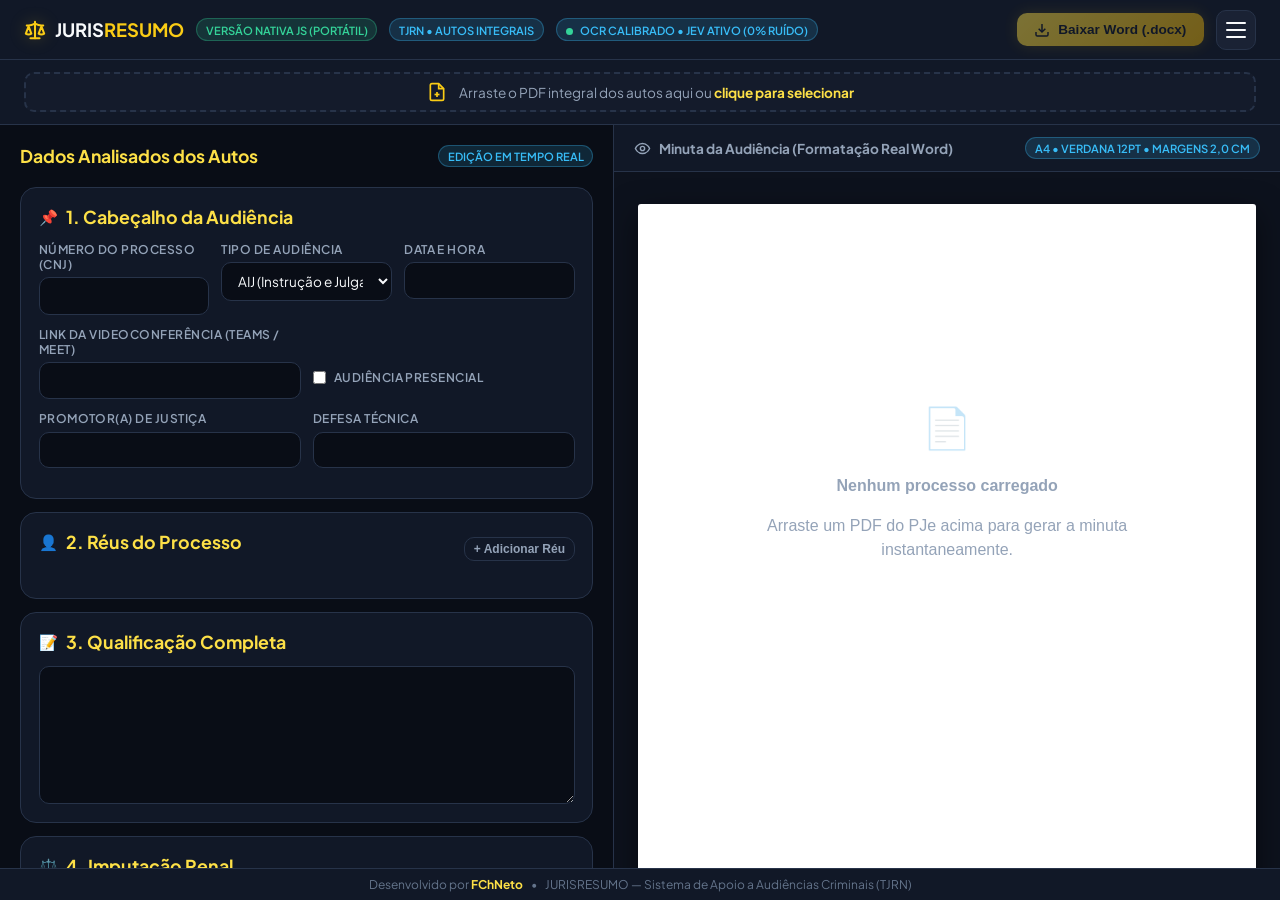
==== commit a93bbca5: "feat(ui): substitui icone informal por logotipo juridico sobrio da Balanca da Justica" ====
--- a/index.html
+++ b/index.html
@@ -78,11 +78,18 @@
     .brand-logo {
       display: flex;
       align-items: center;
-      gap: 0.4rem;
+      gap: 0.55rem;
       font-size: 1.15rem;
       font-weight: 700;
     }
     .brand-logo strong { color: var(--banana-500); }
+    .brand-logo-icon {
+      display: inline-flex;
+      align-items: center;
+      justify-content: center;
+      color: var(--banana-500);
+      filter: drop-shadow(0 0 8px var(--banana-glow));
+    }
     .banana-accent { color: var(--banana-400); font-size: 1.25rem; }
 
     .badge {
@@ -496,7 +503,15 @@
   <header>
     <div class="header-left">
       <div class="brand-logo">
-        <span class="banana-accent">🍌</span>
+        <span class="brand-logo-icon" title="JURISRESUMO — Sistema Jurídico de Apoio a Audiências">
+          <svg width="22" height="22" viewBox="0 0 24 24" fill="none" stroke="currentColor" stroke-width="2.2" stroke-linecap="round" stroke-linejoin="round">
+            <path d="m16 16 3-8 3 8c-.87.65-1.92 1-3 1s-2.13-.35-3-1Z"/>
+            <path d="m2 16 3-8 3 8c-.87.65-1.92 1-3 1s-2.13-.35-3-1Z"/>
+            <path d="M7 21h10"/>
+            <path d="M12 3v18"/>
+            <path d="M3 7h2c2 0 5-1 7-2 2 1 5 2 7 2h2"/>
+          </svg>
+        </span>
         <span>JURIS<strong>RESUMO</strong></span>
       </div>
       <span class="badge badge-standalone">Versão Nativa JS (Portátil)</span>
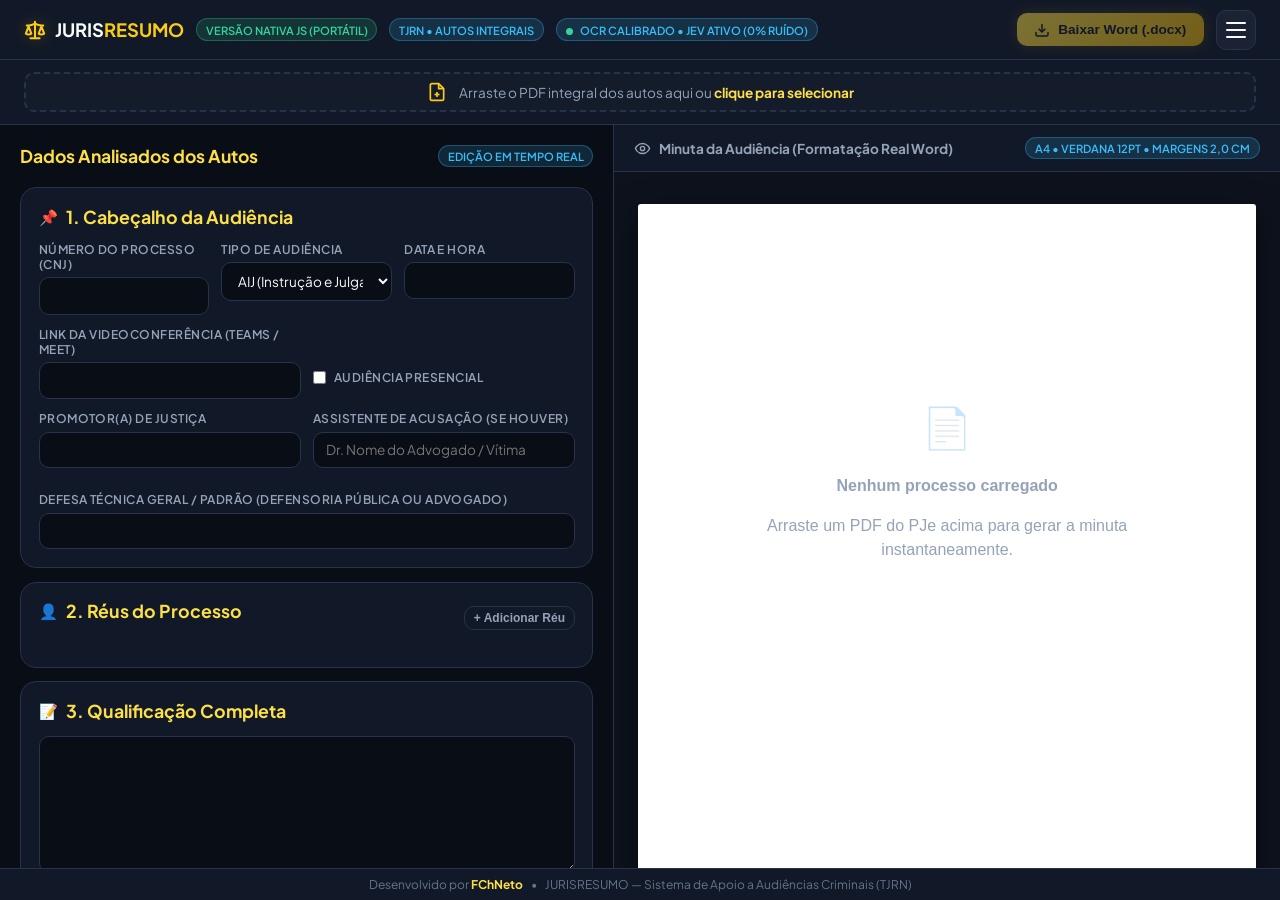
==== commit 3ba90a23: "feat(v3.1): implementacao dos 6 aprimoramentos criticos do sistema (Autor: FChNeto)" ====
--- a/index.html
+++ b/index.html
@@ -636,7 +636,13 @@
                 <input type="text" id="prosecutor" class="form-control">
               </div>
               <div class="form-group">
-                <label>Defesa Técnica</label>
+                <label>Assistente de Acusação (se houver)</label>
+                <input type="text" id="assistente_acusacao" class="form-control" placeholder="Dr. Nome do Advogado / Vítima" oninput="if(activeData){activeData.assistente_acusacao=this.value;updateLivePreview();}">
+              </div>
+            </div>
+            <div class="form-row-grid" style="margin-top: 0.75rem;">
+              <div class="form-group">
+                <label>Defesa Técnica Geral / Padrão (Defensoria Pública ou Advogado)</label>
                 <input type="text" id="defense_counsel" class="form-control">
               </div>
             </div>
@@ -939,9 +945,17 @@
       return idNum % 1000000;
     }
 
+    function stripSignatureLines(text) {
+      if (!text) return '';
+      return text.split('\n')
+        .filter(line => !/assinado\s+eletronicamente|data\s+da\s+assinatura|emitido\s+em|assinado\s+por|certificado\s+por|documento\s+assinado/i.test(line))
+        .join('\n');
+    }
+
     // Portuguese written date parser with strict calendar and time validation
     function parsePtDateTime(str) {
       if (!str) return null;
+      const cleanStr = stripSignatureLines(str);
       const months = {
         'janeiro': '01', 'jan': '01',
         'fevereiro': '02', 'fev': '02',
@@ -957,8 +971,28 @@
         'dezembro': '12', 'dez': '12'
       };
 
+      // 0. Anchored judicial scheduling clause (prioritized)
+      const mAnchor = cleanStr.match(/(?:designo|designa-se|aprazo|fica\s+designad[oa]|pauta\s+do\s+dia|audi[eê]ncia\s+(?:de\s+[a-zA-Z\s]+)?(?:para|no\s+dia|designada\s+para)?)[^\n\d]{1,60}?(\d{1,2})\s*(?:de\s+)?(janeiro|fevereiro|mar[çc]o|abril|maio|junho|julho|agosto|setembro|outubro|novembro|dezembro)\s*(?:de\s+)?(\d{2,4})[^\n\d]{1,40}?(?:às|as)\s*(\d{1,2})(?::(\d{2})|h(\d{0,2})(?:min)?)?/i);
+      if (mAnchor) {
+        const dI = parseInt(mAnchor[1], 10);
+        const mKey = mAnchor[2].toLowerCase().replace('ç', 'c');
+        const yStr = mAnchor[3];
+        const yI = parseInt(yStr, 10);
+        const hI = parseInt(mAnchor[4], 10);
+        const mnCol = mAnchor[5];
+        const mnH = mAnchor[6];
+        const yValid = (yStr.length === 4) ? (yI >= 2020 && yI <= 2035) : (yI >= 20 && yI <= 35);
+        if (dI >= 1 && dI <= 31 && hI >= 0 && hI <= 23 && yValid) {
+          const d = String(dI).padStart(2, '0');
+          const m = months[mKey] || '01';
+          const yr = yStr.length === 4 ? yStr.slice(-2) : yStr.padStart(2, '0');
+          const mn = (mnCol || mnH || '00').padStart(2, '0');
+          return `${d}.${m}.${yr} às ${String(hI).padStart(2, '0')}h${mn}min`;
+        }
+      }
+
       // 1. Portuguese written month format
-      const mPt = str.match(/(?:(?:no\s+dia|dia|data|para|em|pauta|audi[eê]ncia)\s+)?(\d{1,2})\s*(?:(?:de|[^\w\d]){1,20}(?:[a-zçãõ-]+feira|[^\w\d]){0,20})?\s*(?:de\s+)?(janeiro|fevereiro|mar[çc]o|abril|maio|junho|julho|agosto|setembro|outubro|novembro|dezembro)\s*(?:de\s+)?(\d{2,4})[^\n\d]{1,40}?(?:às|as)\s*(\d{1,2})(?::(\d{2})|h(\d{0,2})(?:min)?)?/i);
+      const mPt = cleanStr.match(/(?:(?:no\s+dia|dia|data|para|em|pauta|audi[eê]ncia)\s+)?(\d{1,2})\s*(?:(?:de|[^\w\d]){1,20}(?:[a-zçãõ-]+feira|[^\w\d]){0,20})?\s*(?:de\s+)?(janeiro|fevereiro|mar[çc]o|abril|maio|junho|julho|agosto|setembro|outubro|novembro|dezembro)\s*(?:de\s+)?(\d{2,4})[^\n\d]{1,40}?(?:às|as)\s*(\d{1,2})(?::(\d{2})|h(\d{0,2})(?:min)?)?/i);
       if (mPt) {
         const dI = parseInt(mPt[1], 10);
         const mKey = mPt[2].toLowerCase().replace('ç', 'c');
@@ -978,7 +1012,7 @@
       }
 
       // 2. Numeric date format (DD/MM/AAAA às HH:MM)
-      const mNum = str.match(/(?:(?:no\s+dia|dia|data|para|em|pauta|audi[eê]ncia)\s+)?(\d{1,2})[./\-](\d{1,2})[./\-](\d{2,4})\s*(?:,?\s*(?:às|as|-)\s*)(\d{1,2})(?::(\d{2})|h(\d{0,2})(?:min)?)?/i);
+      const mNum = cleanStr.match(/(?:(?:no\s+dia|dia|data|para|em|pauta|audi[eê]ncia)\s+)?(\d{1,2})[./\-](\d{1,2})[./\-](\d{2,4})\s*(?:,?\s*(?:às|as|-)\s*)(\d{1,2})(?::(\d{2})|h(\d{0,2})(?:min)?)?/i);
       if (mNum) {
         const dI = parseInt(mNum[1], 10);
         const moI = parseInt(mNum[2], 10);
@@ -998,7 +1032,7 @@
       }
 
       // 3. General scheduling phrase fallback
-      const mGen = str.match(/(?:no\s+dia|pauta\s+para|designad[oa]\s+para|aprazad[oa]\s+para|audi[eê]ncia\s+em)\s+(\d{1,2})[./](\d{1,2})[./](\d{2,4})\s*(?:,|às|as)\s*(\d{1,2})(?::(\d{2})|h(\d{0,2}))/i);
+      const mGen = cleanStr.match(/(?:no\s+dia|pauta\s+para|designad[oa]\s+para|aprazad[oa]\s+para|audi[eê]ncia\s+em)\s+(\d{1,2})[./](\d{1,2})[./](\d{2,4})\s*(?:,|às|as)\s*(\d{1,2})(?::(\d{2})|h(\d{0,2}))/i);
       if (mGen) {
         const dI = parseInt(mGen[1], 10);
         const moI = parseInt(mGen[2], 10);
@@ -1787,15 +1821,18 @@
 
       // 4. Despacho
       if (nL.includes('despacho')) {
+        const cleanT = stripSignatureLines(text || '');
         if (txtL.includes('conciliação') || txtL.includes('conciliacao')) {
-          const dtM = (text || '').match(/(\d{1,2}\/\d{1,2}\/\d{2,4})[^\n\d]{1,20}(\d{1,2}:\d{2}|\d{1,2}h\d{0,2})/);
+          const dtM = cleanT.match(/(?:designo|aprazo|pauta|audi[eê]ncia|realiza[cç][aã]o|para\s+o\s+dia)[^\n\d]{1,50}?(\d{1,2}\/\d{1,2}\/\d{2,4})[^\n\d]{1,20}(\d{1,2}:\d{2}|\d{1,2}h\d{0,2})/i) ||
+                      cleanT.match(/(\d{1,2}\/\d{1,2}\/\d{2,4})[^\n\d]{1,20}(\d{1,2}:\d{2}|\d{1,2}h\d{0,2})/);
           if (dtM) {
             return `Despacho incluindo o feito em pauta de audiência de conciliação para ${dtM[1]}, às ${dtM[2]}`;
           }
           return 'Despacho incluindo o feito em pauta de audiência de conciliação';
         }
         if (txtL.includes('pauta') || txtL.includes('designo') || txtL.includes('instrução')) {
-          const dtM = (text || '').match(/(\d{1,2}\/\d{1,2}\/\d{2,4})[^\n\d]{1,20}(\d{1,2}:\d{2}|\d{1,2}h\d{0,2})/);
+          const dtM = cleanT.match(/(?:designo|aprazo|pauta|audi[eê]ncia|realiza[cç][aã]o|para\s+o\s+dia)[^\n\d]{1,50}?(\d{1,2}\/\d{1,2}\/\d{2,4})[^\n\d]{1,20}(\d{1,2}:\d{2}|\d{1,2}h\d{0,2})/i) ||
+                      cleanT.match(/(\d{1,2}\/\d{1,2}\/\d{2,4})[^\n\d]{1,20}(\d{1,2}:\d{2}|\d{1,2}h\d{0,2})/);
           if (dtM) {
             return `Despacho incluindo o feito em pauta de audiência de instrução e julgamento para ${dtM[1]}, às ${dtM[2]}`;
           }
@@ -2385,27 +2422,56 @@
         let subpoenaId = '';
         let citationId = '';
         for (let md of mandadosDocs) {
-          const mt = md.text.toLowerCase();
-          if (mt.includes(nameLower) || (firstName.length > 3 && surname.length > 3 && mt.includes(firstName) && mt.includes(surname))) {
-            if (mt.includes('citação') || mt.includes('citei')) citationId = md.doc_id;
-            if (mt.includes('intimação') || mt.includes('intimei') || mt.includes('audiência')) {
-              subpoenaId = md.doc_id;
-              break;
+          const mt = (md.text || '').toLowerCase();
+          const matchesDefendant = mt.includes(nameLower) || (firstName.length > 3 && surname.length > 3 && mt.includes(firstName) && mt.includes(surname));
+          if (matchesDefendant) {
+            const isNegative = /contrafé negativa|contrafe negativa|não localizado|deixei de citar|deixei de intimar/i.test(mt);
+            if (!isNegative) {
+              if (mt.includes('citação') || mt.includes('citei')) citationId = md.doc_id;
+              if (mt.includes('intimação') || mt.includes('intimei') || mt.includes('audiência')) {
+                subpoenaId = md.doc_id;
+                break;
+              }
             }
           }
         }
-        if (!subpoenaId) {
-          const genMandado = mandadosDocs.find(d => /mandado/i.test(d.doc_name) && /intimação|cumprido/i.test(d.doc_name));
-          if (genMandado) subpoenaId = genMandado.doc_id;
+
+        // Extract counsel for this specific defendant (Requirement 3)
+        let defCounsel = '';
+        for (let doc of pjeCatalog) {
+          const dt = `${doc.doc_name} ${doc.doc_type}`.toLowerCase();
+          if (/procura|substabelec|defesa|resposta/i.test(dt)) {
+            const txt = (doc.text || '').toLowerCase();
+            if (txt.includes(nameLower) || (firstName.length > 3 && surname.length > 3 && txt.includes(firstName) && txt.includes(surname))) {
+              const oabM = (doc.text || '').match(/(?:advogad[oa]|oab)[^\n]{0,60}?(?:dr[a.]?\s+)?([A-ZÁÉÍÓÚÂÊÔÃÕ][a-záéíóúâêôãõ]+(?:\s+[A-ZÁÉÍÓÚÂÊÔÃÕ][a-záéíóúâêôãõ]+)+)/);
+              if (oabM) {
+                defCounsel = `Dr. ${oabM[1]}`;
+                break;
+              }
+            }
+          }
         }
 
         return {
           name: name.toLowerCase().replace(/(?:^|\s)\S/g, a => a.toUpperCase()),
           status: status,
           citation_id: citationId,
-          subpoena_id: subpoenaId
+          subpoena_id: subpoenaId,
+          counsel: defCounsel
         };
       });
+
+      let assistenteAcusacao = '';
+      for (let doc of pjeCatalog) {
+        const dt = `${doc.doc_name} ${doc.doc_type}`.toLowerCase();
+        if (/assistente|habilita/i.test(dt)) {
+          const m = (doc.text || '').match(/(?:assistente\s+de\s+acusação|habilitação)[^\n]{0,60}?(?:dr[a.]?\s+)?([A-ZÁÉÍÓÚÂÊÔÃÕ][a-záéíóúâêôãõ]+(?:\s+[A-ZÁÉÍÓÚÂÊÔÃÕ][a-záéíóúâêôãõ]+)+)/i);
+          if (m) {
+            assistenteAcusacao = `Dr. ${m[1]}`;
+            break;
+          }
+        }
+      }
 
       let ipText = '';
       const ipDocs = pjeCatalog.filter(d => /inquérito|inquerito|flagrante|interrogat|qualifica|boletim/i.test(`${d.doc_name} ${d.doc_type}`));
@@ -2558,9 +2624,7 @@
           }
         }
 
-        if (narrativeParas.length > 6) {
-          factsSummary = narrativeParas.slice(0, 5).concat([narrativeParas[narrativeParas.length - 1]]).join('\n\n');
-        } else if (narrativeParas.length > 0) {
+        if (narrativeParas.length > 0) {
           factsSummary = narrativeParas.join('\n\n');
         } else {
           factsSummary = 'Consta nos autos do inquérito policial que os fatos narrados na denúncia encontram-se descritos nos autos.';
@@ -2603,8 +2667,7 @@
           return /maria|ana|julia|samara|dra|sra|nelisse|michele|jacilene/i.test(cleanN) ? `Intimada ID ${matched[0]}` : `Intimado ID ${matched[0]}`;
         }
         if (isPm) {
-          const ofDoc = mandadosDocs.find(d => d.doc_name.toLowerCase().includes('ofício'));
-          return ofDoc ? `Ofício enviado ID ${ofDoc.doc_id}` : 'Ofício expedido';
+          return 'Ofício expedido';
         }
         return 'Mandado expedido';
       };
@@ -2889,6 +2952,7 @@
         hearing_link: hearingLink,
         is_in_person: !hearingLink,
         prosecutor: prosecutor,
+        assistente_acusacao: assistenteAcusacao,
         defendants: defendants,
         defense_counsel: defenseCounsel,
         qualification_text: qualText,
@@ -2901,6 +2965,25 @@
         defense_witness_note: defNote,
         closure_text: 'Cordial e respeitosamente,'
       };
+    }
+
+    // Dedicated Spelling & Text Sanitization Engine (Requirement 4)
+    function separateGluedWords(text) {
+      if (!text) return '';
+      // 1. Legal article patterns: art.129 -> art. 129
+      let s = text.replace(/\b(art(?:igo)?s?|fls?|p[aá]gs?|leis?|incs?|par[aá]g(?:rafo)?s?|decs?|decr?\.?|cls?|id|n[ºo]|mov)\.([0-9a-zA-ZÁÉÍÓÚÂÊÔÃÕa-záéíóúâêôãõ])/gi, '$1. $2');
+      // 2. Period followed immediately by uppercase letter: denúncia.O -> denúncia. O
+      s = s.replace(/([a-záéíóúâêôãõ0-9])\.([A-ZÁÉÍÓÚÂÊÔ])/g, '$1. $2');
+      // 3. Comma followed immediately by letter/number: fato,com -> fato, com
+      s = s.replace(/([a-záéíóúâêôãõ0-9]),([a-zA-ZÁÉÍÓÚÂÊÔÃÕa-záéíóúâêôãõ])/g, '$1, $2');
+      // 4. Semicolon followed immediately by word: lei;o -> lei; o
+      s = s.replace(/([a-záéíóúâêôãõ0-9]);([a-zA-ZÁÉÍÓÚÂÊÔÃÕa-záéíóúâêôãõ])/g, '$1; $2');
+      // 5. Colon followed immediately by word: disse:que -> disse: que
+      s = s.replace(/([a-záéíóúâêôãõ0-9]):([a-zA-ZÁÉÍÓÚÂÊÔÃÕa-záéíóúâêôãõ])/g, '$1: $2');
+      // 6. Parenthesis / brackets: (CP)art -> (CP) art
+      s = s.replace(/\)([a-zA-ZÁÉÍÓÚÂÊÔÃÕa-záéíóúâêôãõ])/g, ') $1');
+      s = s.replace(/([a-zA-ZÁÉÍÓÚÂÊÔÃÕa-záéíóúâêôãõ])\(/g, '$1 (');
+      return s;
     }
 
     function extractCleanNarrative(rawText) {
@@ -2978,13 +3061,15 @@
         jevCleaned.push(l);
       }
 
+      const NON_TERMINATING_RE = /\b(?:arts?|artigo|fls?|folhas?|p[aá]gs?|p[aá]ginas?|n[ºo]|n[uú]m|inc|par|par[aá]grafo|v|vs|dr|dra|exmo|exma|av|sr|sra|id)\.$/i;
       const paragraphs = [];
       let currPara = [];
       for (const l of jevCleaned) {
         currPara.push(l);
-        if (/[.:;]$/.test(l)) {
+        if (/[.:;]$/.test(l) && !NON_TERMINATING_RE.test(l.trim())) {
           let pText = currPara.join(' ').replace(/^\d+\)\s*/, '').replace(/\s+/g, ' ').trim();
           pText = pText.replace(/^(?:O\s+MINIST[EÉ]RIO\s+P[UÚ]BLICO[^\n]+vem[,\s]+perante\s+Vossa\s+Excelência[^\n]+oferecer\s+denúncia[^\n]+?:\s*|vem[,\s]+perante\s+Vossa\s+Excelência[^\n]+?:\s*|Excelent[ií]ssim[oa][^,;:]+[;,:]\s*|Ao\s+Ju[ií]zo[^,;:]+[;,:]\s*)/i, '').trim();
+          pText = separateGluedWords(pText);
           if (pText.length > 35) paragraphs.push(pText);
           currPara = [];
         }
@@ -2992,12 +3077,10 @@
       if (currPara.length > 0) {
         let pText = currPara.join(' ').replace(/^\d+\)\s*/, '').replace(/\s+/g, ' ').trim();
         pText = pText.replace(/^(?:O\s+MINIST[EÉ]RIO\s+P[UÚ]BLICO[^\n]+vem[,\s]+perante\s+Vossa\s+Excelência[^\n]+oferecer\s+denúncia[^\n]+?:\s*|vem[,\s]+perante\s+Vossa\s+Excelência[^\n]+?:\s*|Excelent[ií]ssim[oa][^,;:]+[;,:]\s*|Ao\s+Ju[ií]zo[^,;:]+[;,:]\s*)/i, '').trim();
+        pText = separateGluedWords(pText);
         if (pText.length > 35) paragraphs.push(pText);
       }
 
-      if (paragraphs.length > 6) {
-        return paragraphs.slice(0, 5).concat([paragraphs[paragraphs.length - 1]]);
-      }
       return paragraphs;
     }
 
@@ -3009,6 +3092,9 @@
       document.getElementById('hearing_link').value = data.hearing_link || '';
       document.getElementById('is_in_person').checked = data.is_in_person || false;
       document.getElementById('prosecutor').value = data.prosecutor || '';
+      if (document.getElementById('assistente_acusacao')) {
+        document.getElementById('assistente_acusacao').value = data.assistente_acusacao || '';
+      }
       document.getElementById('defense_counsel').value = data.defense_counsel || '';
       document.getElementById('qualification_text').value = data.qualification_text || '';
       document.getElementById('imputation_text').value = data.imputation_text || '';
@@ -3043,7 +3129,8 @@
         row.innerHTML = `
           <input type="text" class="form-control" value="${d.name || ''}" placeholder="Nome" oninput="activeData.defendants[${idx}].name=this.value;updateLivePreview();">
           <input type="text" class="form-control" value="${d.status || ''}" placeholder="Situação" oninput="activeData.defendants[${idx}].status=this.value;updateLivePreview();">
-          <input type="text" class="form-control mono" value="${d.subpoena_id || ''}" placeholder="ID" oninput="activeData.defendants[${idx}].subpoena_id=this.value;updateLivePreview();">
+          <input type="text" class="form-control mono" value="${d.subpoena_id || ''}" placeholder="ID Intimação" oninput="activeData.defendants[${idx}].subpoena_id=this.value;updateLivePreview();">
+          <input type="text" class="form-control" value="${d.counsel || ''}" placeholder="Defesa / Advogado deste réu" oninput="activeData.defendants[${idx}].counsel=this.value;updateLivePreview();">
           <button type="button" class="btn-remove-item" onclick="activeData.defendants.splice(${idx},1);renderDefendants(activeData.defendants);updateLivePreview();">&times;</button>
         `;
         container.appendChild(row);
@@ -3084,7 +3171,7 @@
 
     document.getElementById('btn-add-defendant').onclick = () => {
       if (!activeData) activeData = { defendants: [] };
-      activeData.defendants.push({ name: '', status: 'respondendo ao processo em liberdade', subpoena_id: '' });
+      activeData.defendants.push({ name: '', status: 'respondendo ao processo em liberdade', subpoena_id: '', counsel: '' });
       renderDefendants(activeData.defendants);
       updateLivePreview();
     };
@@ -3173,25 +3260,47 @@
 
       const promPrefix = (activeData.prosecutor || '').includes(';') ? 'PROMOTORES:' : 'PROMOTOR:';
       html += `<div class="doc-promotor"><span class="hl-green">${promPrefix} ${activeData.prosecutor || ''}</span></div>`;
+      if (activeData.assistente_acusacao) {
+        const asstTxt = activeData.assistente_acusacao.trim();
+        if (asstTxt) {
+          const asstLabel = asstTxt.toLowerCase().startsWith('assistente') ? asstTxt : `Assistente de Acusação: ${asstTxt}`;
+          html += `<div class="doc-assistente"><span class="hl-green">${asstLabel}</span></div>`;
+        }
+      }
       html += '<div style="margin-bottom: 0.85rem;"></div>';
 
       if (activeData.defendants && activeData.defendants.length === 1) {
         const d = activeData.defendants[0];
         const isFem = (d.name || '').trim().toLowerCase().endsWith('a');
         const genderPrefix = isFem ? 'Ré:' : 'Réu:';
-        const idText = d.subpoena_id ? ` - Intimada ID <a href="${pjeLink(d.subpoena_id)}" target="_blank" rel="noopener noreferrer">${d.subpoena_id}</a>` : '';
+        const idText = d.subpoena_id ? ` - Intimado ID <a href="${pjeLink(d.subpoena_id)}" target="_blank" rel="noopener noreferrer">${d.subpoena_id}</a>` : '';
         html += `<div class="doc-reus"><span class="hl-green">${genderPrefix} ${d.name} - ${d.status}${idText}</span></div>`;
+        const defCounsel = (d.counsel || activeData.defense_counsel || '').trim();
+        if (defCounsel) {
+          const defLabel = defCounsel.toLowerCase().startsWith('defesa:') ? defCounsel : `Defesa: ${defCounsel}`;
+          html += `<div class="doc-defesa"><span class="hl-green">${defLabel}</span></div>`;
+        }
       } else if (activeData.defendants && activeData.defendants.length > 1) {
         html += '<div class="doc-reus"><span class="hl-green">Réus:</span></div>';
         activeData.defendants.forEach((d, idx) => {
           const prefix = /^\d+[\s.)-]/.test(d.name.trim()) ? '' : `${String(idx+1).padStart(2, '0')}) `;
           const idText = d.subpoena_id ? ` - Intimado ID <a href="${pjeLink(d.subpoena_id)}" target="_blank" rel="noopener noreferrer">${d.subpoena_id}</a>` : '';
           html += `<div class="doc-reus-item"><span class="hl-green">${prefix}${d.name} - ${d.status}${idText}</span></div>`;
+          const counselText = (d.counsel || (activeData.defendants.length === 1 ? activeData.defense_counsel : '') || '').trim();
+          if (counselText) {
+            const defLabel = counselText.toLowerCase().startsWith('defesa:') ? counselText : `Defesa: ${counselText}`;
+            html += `<div class="doc-defesa" style="padding-left: 1.27cm;"><span class="hl-green">${defLabel}</span></div>`;
+          }
         });
-      }
-
-      if (activeData.defense_counsel) {
-        html += `<div class="doc-defesa"><span class="hl-green">${activeData.defense_counsel}</span></div>`;
+        if (activeData.defense_counsel && !activeData.defendants.some((d) => d.counsel && d.counsel.trim())) {
+          const defLabel = activeData.defense_counsel.toLowerCase().startsWith('defesa:') ? activeData.defense_counsel : `Defesa: ${activeData.defense_counsel}`;
+          html += `<div class="doc-defesa"><span class="hl-green">${defLabel}</span></div>`;
+        }
+      } else {
+        if (activeData.defense_counsel) {
+          const defLabel = activeData.defense_counsel.toLowerCase().startsWith('defesa:') ? activeData.defense_counsel : `Defesa: ${activeData.defense_counsel}`;
+          html += `<div class="doc-defesa"><span class="hl-green">${defLabel}</span></div>`;
+        }
       }
       html += '<div style="margin-bottom: 0.85rem;"></div>';
 
@@ -3393,6 +3502,13 @@
         // PROMOTOR (Bold + Green highlight)
         const promPrefix = (activeData.prosecutor || '').includes(';') ? 'PROMOTORES:' : 'PROMOTOR:';
         bodyXml += pXml(runXml(`${promPrefix} ${activeData.prosecutor}`, { bold: true, highlight: "green" }));
+        if (activeData.assistente_acusacao) {
+          const asstTxt = activeData.assistente_acusacao.trim();
+          if (asstTxt) {
+            const asstLabel = asstTxt.toLowerCase().startsWith('assistente') ? asstTxt : `Assistente de Acusação: ${asstTxt}`;
+            bodyXml += pXml(runXml(asstLabel, { bold: true, highlight: "green" }));
+          }
+        }
         bodyXml += pXml('');
 
         // RÉUS (Bold + Green highlight strict pattern)
@@ -3404,6 +3520,12 @@
           if (d.subpoena_id) reuStr += ` - Intimado ID ${d.subpoena_id}`;
           else if (d.citation_id) reuStr += ` - Citado ID ${d.citation_id}`;
           bodyXml += pXml(runsWithIdLinks(reuStr, { bold: true, highlight: "green" }));
+
+          const counselText = d.counsel || activeData.defense_counsel;
+          if (counselText) {
+            const defLabel = counselText.toLowerCase().startsWith('defesa:') ? counselText : `Defesa: ${counselText}`;
+            bodyXml += pXml(runXml(defLabel, { bold: true, highlight: "green" }));
+          }
         } else if (activeData.defendants && activeData.defendants.length > 1) {
           bodyXml += pXml(runXml("Réus:", { bold: true, highlight: "green" }));
           activeData.defendants.forEach((d, idx) => {
@@ -3412,12 +3534,18 @@
             if (d.subpoena_id) reuStr += ` - Intimado ID ${d.subpoena_id}`;
             else if (d.citation_id) reuStr += ` - Citado ID ${d.citation_id}`;
             bodyXml += pXml(runsWithIdLinks(reuStr, { bold: false, highlight: "green" }), { left: 720, hanging: 360 });
+
+            const counselText = d.counsel || activeData.defense_counsel;
+            if (counselText) {
+              const defLabel = counselText.toLowerCase().startsWith('defesa:') ? counselText : `Defesa: ${counselText}`;
+              bodyXml += pXml(runXml(defLabel, { bold: false, highlight: "green" }), { left: 720 });
+            }
           });
-        }
-
-        // DEFESA (Bold + Green highlight)
-        if (activeData.defense_counsel) {
-          bodyXml += pXml(runXml(activeData.defense_counsel, { bold: true, highlight: "green" }));
+        } else {
+          if (activeData.defense_counsel) {
+            const defLabel = activeData.defense_counsel.toLowerCase().startsWith('defesa:') ? activeData.defense_counsel : `Defesa: ${activeData.defense_counsel}`;
+            bodyXml += pXml(runXml(defLabel, { bold: true, highlight: "green" }));
+          }
         }
         bodyXml += pXml('');
 
@@ -3534,8 +3662,7 @@
         const url = URL.createObjectURL(blob);
         const a = document.createElement('a');
         a.href = url;
-        const safeCase = (activeData.case_number || 'Processo').replace(/[\/\\]/g, '-');
-        a.download = `Resumo - ${safeCase} ${activeData.act_type || 'AIJ'}.docx`;
+        a.download = buildCanonicalDocxFilename(activeData);
         document.body.appendChild(a);
         a.click();
         URL.revokeObjectURL(url);
@@ -3547,6 +3674,39 @@
       }
     };
 
+    function buildCanonicalDocxFilename(data) {
+      const safeCase = (data.case_number || 'Processo').replace(/[\/\\]/g, '-').trim();
+      const safeAct = (data.act_type || 'AIJ').replace(/[\/\\]/g, '-').trim();
+      const dtStr = (data.hearing_datetime || '').trim();
+
+      let timeStr = '';
+      let dateStr = '';
+
+      const tmM = dtStr.match(/(\d{1,2})(?::(\d{2})|h(\d{0,2})(?:min)?)/i);
+      if (tmM) {
+        const h = parseInt(tmM[1], 10);
+        const m = tmM[2] || tmM[3] || '00';
+        timeStr = `${String(h).padStart(2, '0')}h${String(parseInt(m, 10)).padStart(2, '0')}min`;
+      }
+
+      const dtM = dtStr.match(/(\d{1,2})[./\-](\d{1,2})[./\-](\d{2,4})/);
+      if (dtM) {
+        const d = parseInt(dtM[1], 10);
+        const mo = parseInt(dtM[2], 10);
+        const y = dtM[3];
+        const yr = y.length === 2 ? `20${y}` : y;
+        dateStr = `${String(d).padStart(2, '0')}.${String(mo).padStart(2, '0')}.${yr}`;
+      }
+
+      if (timeStr && dateStr) {
+        return `${timeStr}, ${dateStr} - Resumo nº ${safeCase} - ${safeAct}.docx`;
+      } else if (dateStr) {
+        return `${dateStr} - Resumo nº ${safeCase} - ${safeAct}.docx`;
+      } else {
+        return `Resumo nº ${safeCase} - ${safeAct}.docx`;
+      }
+    }
+
     function escapeXml(unsafe) {
       return String(unsafe || '').replace(/[<>&'"]/g, c => {
         switch (c) {
